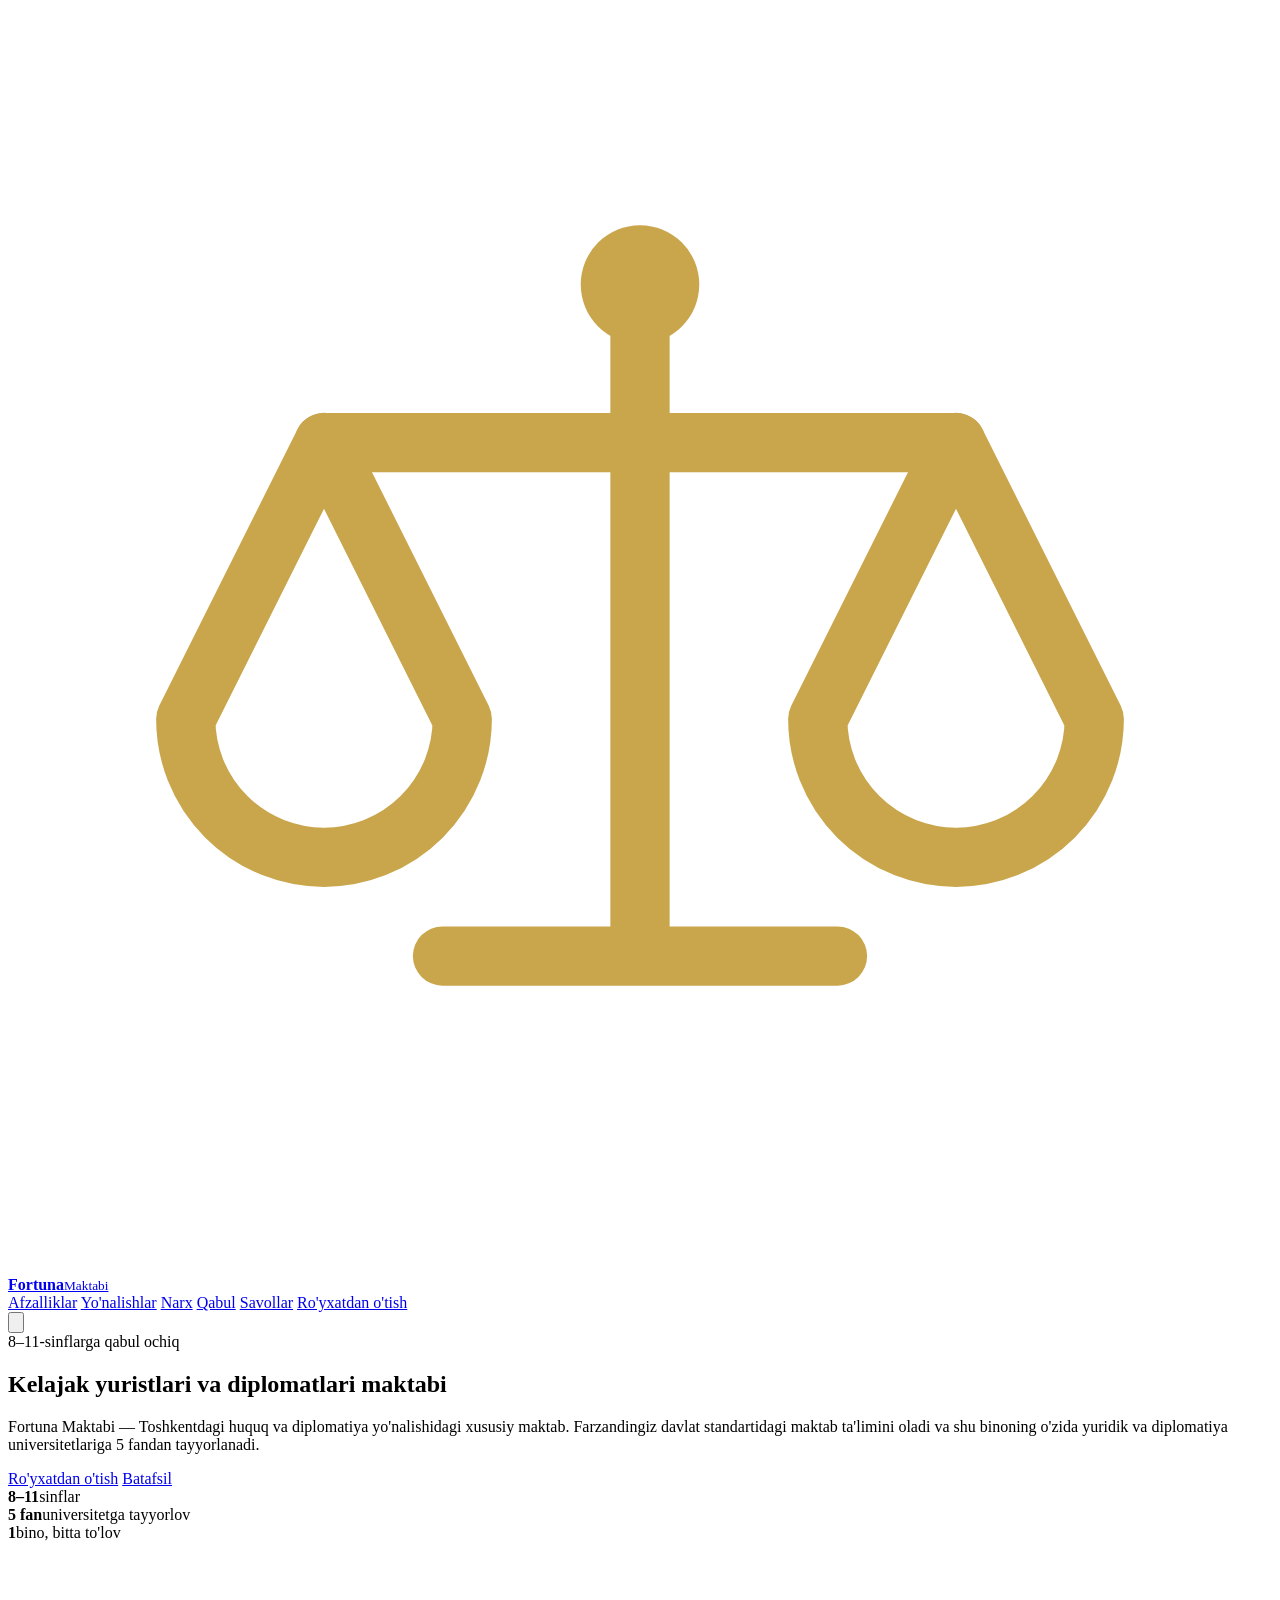
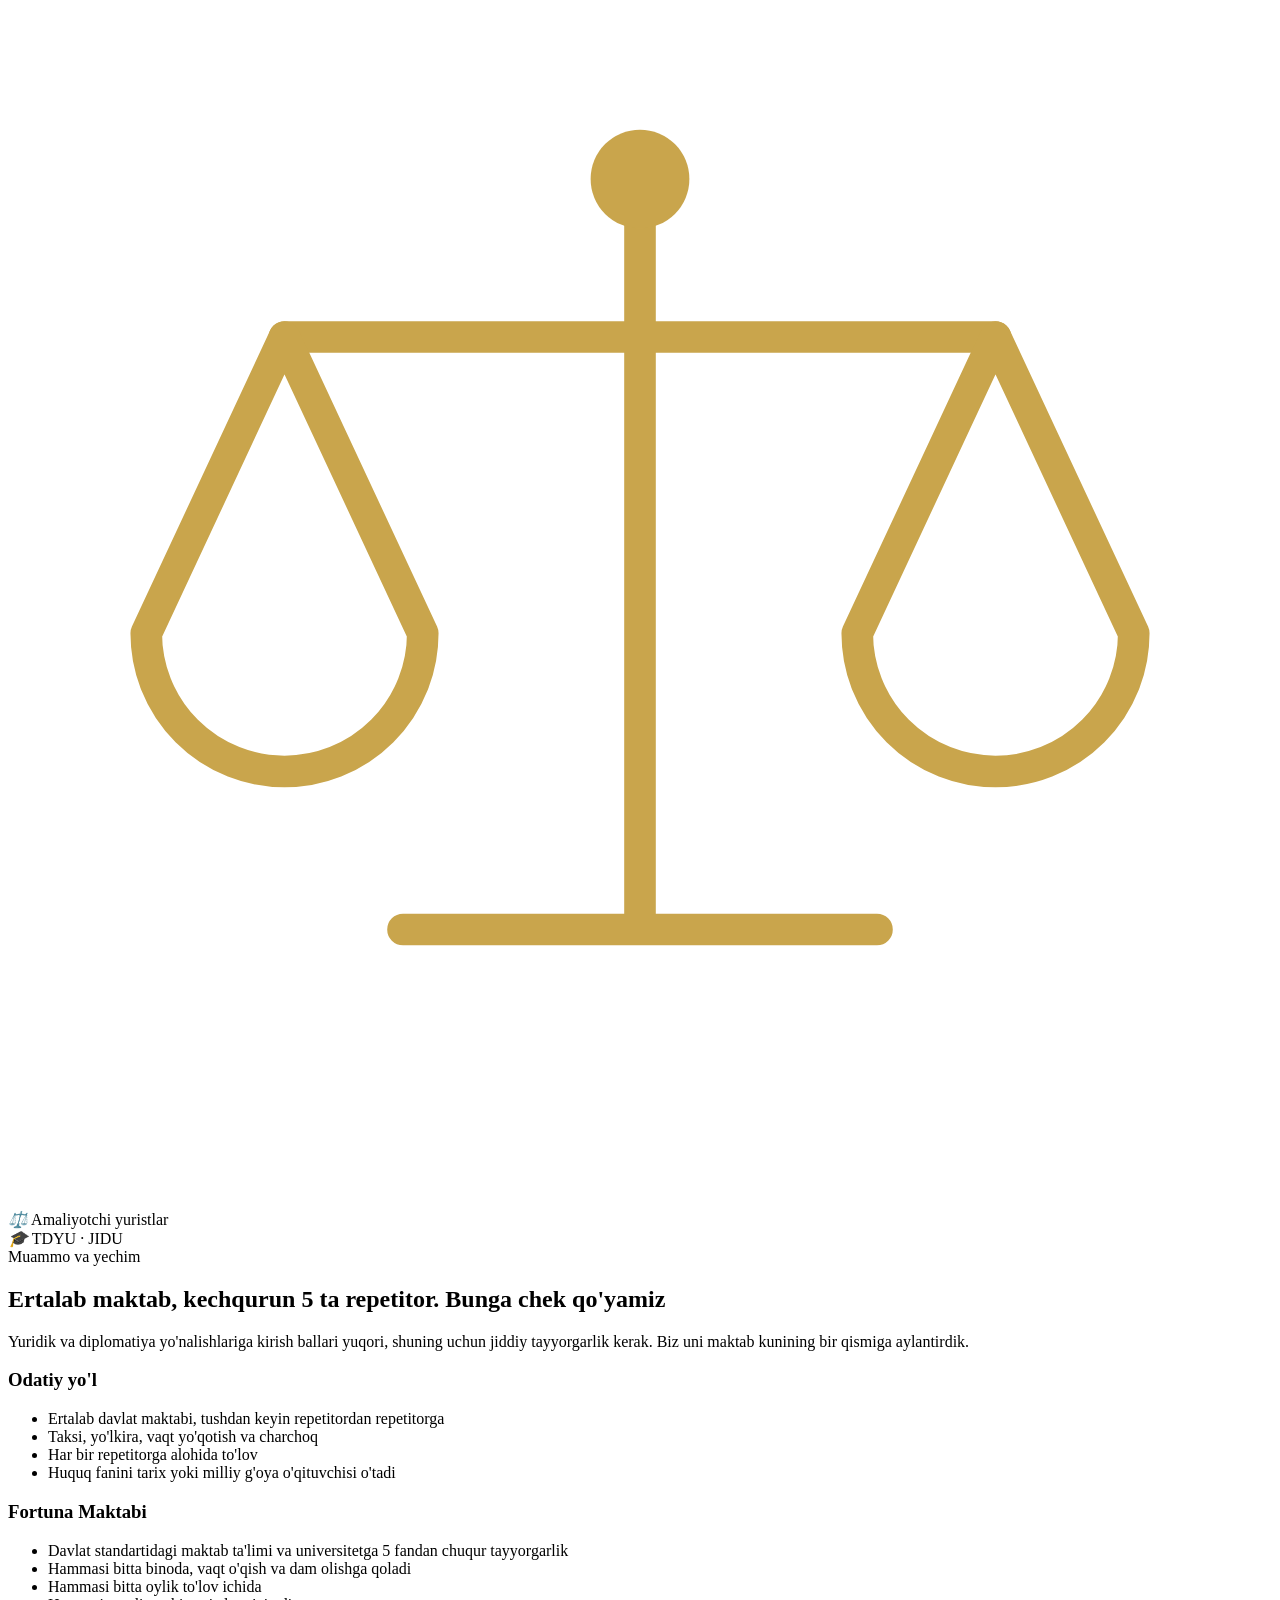
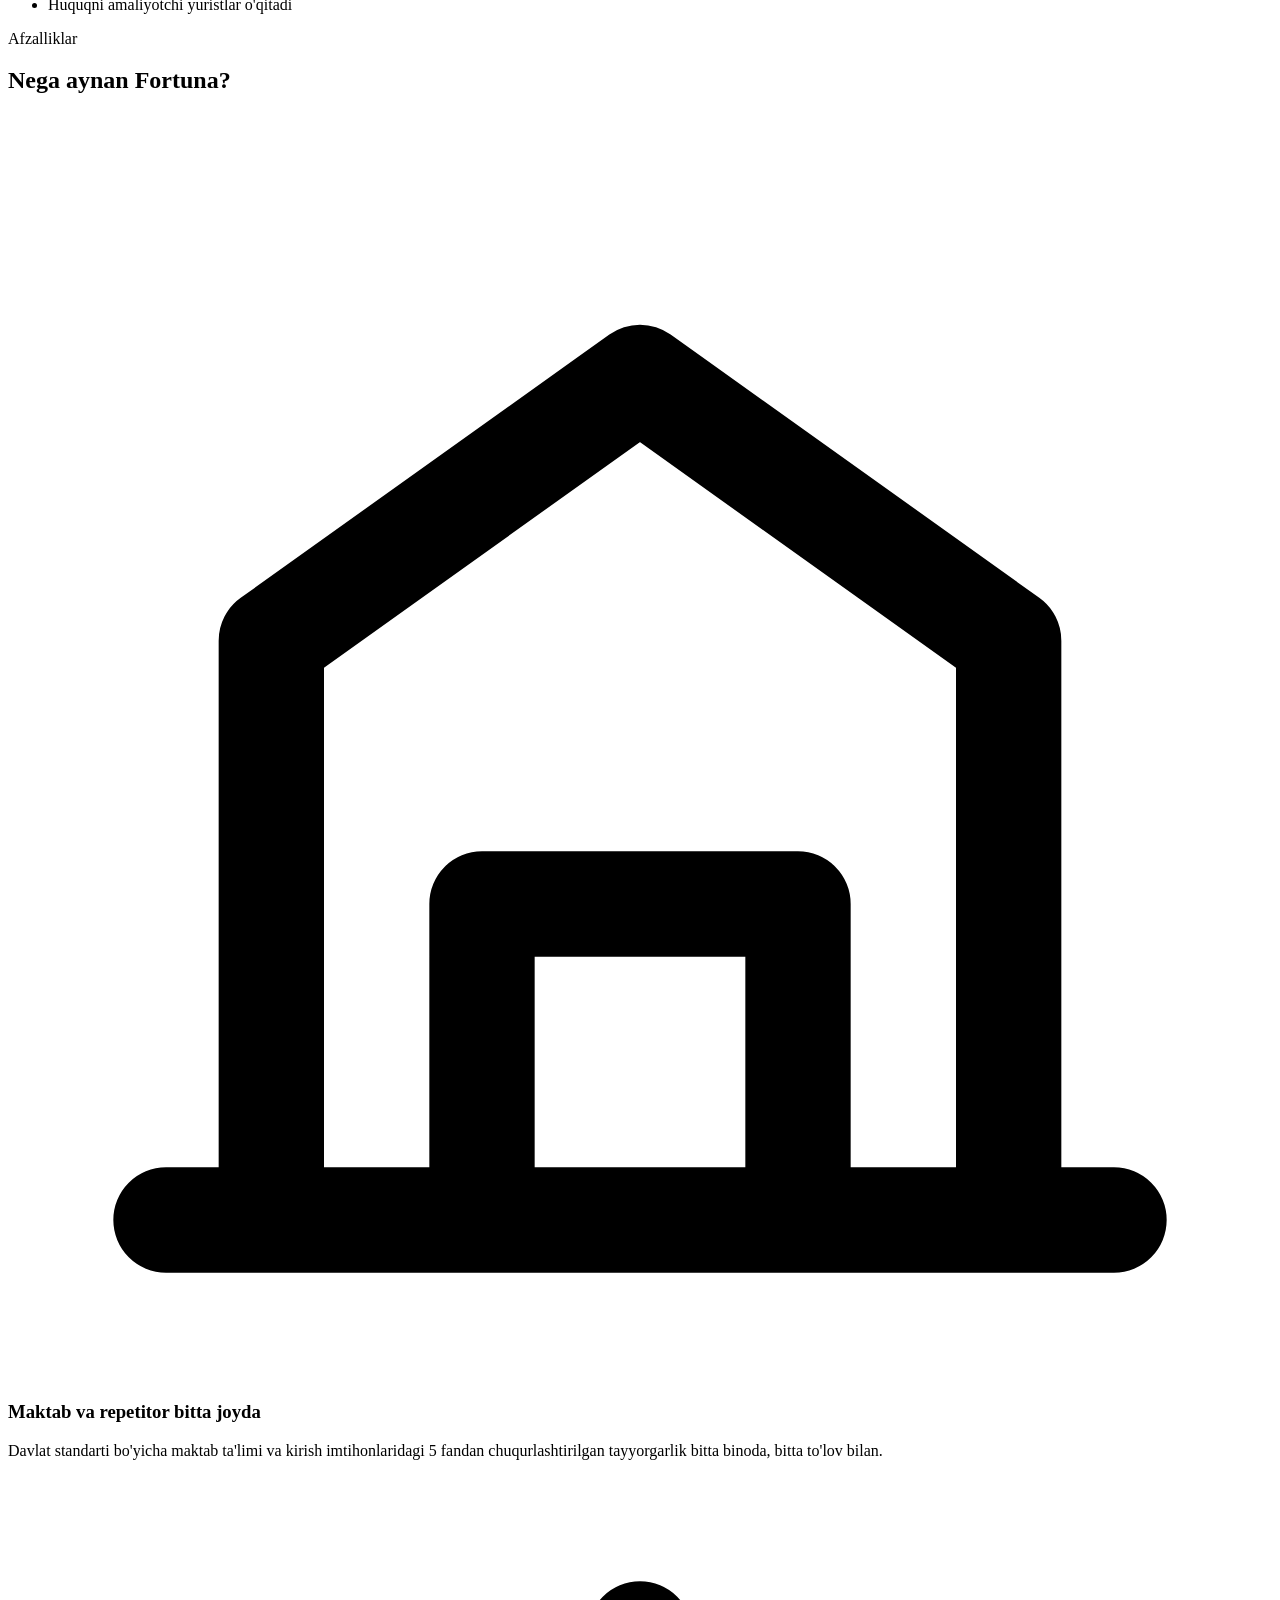
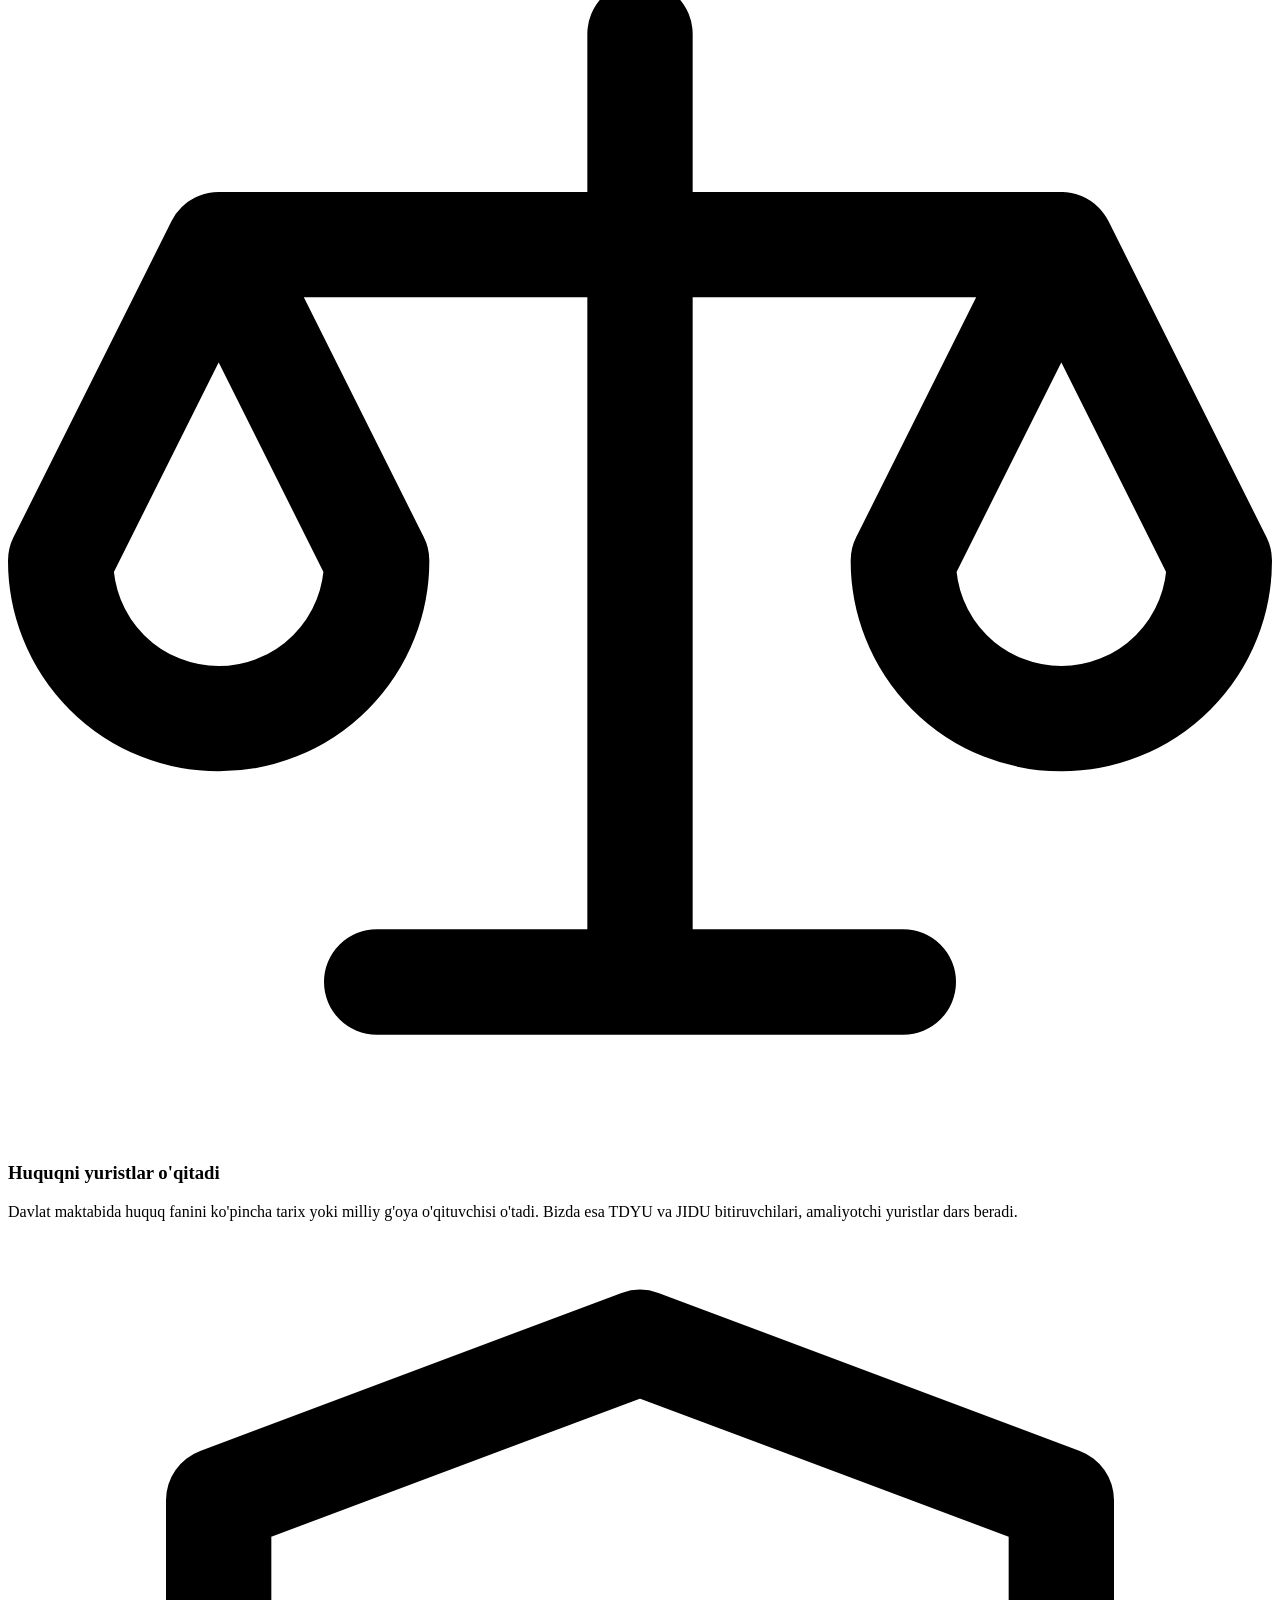
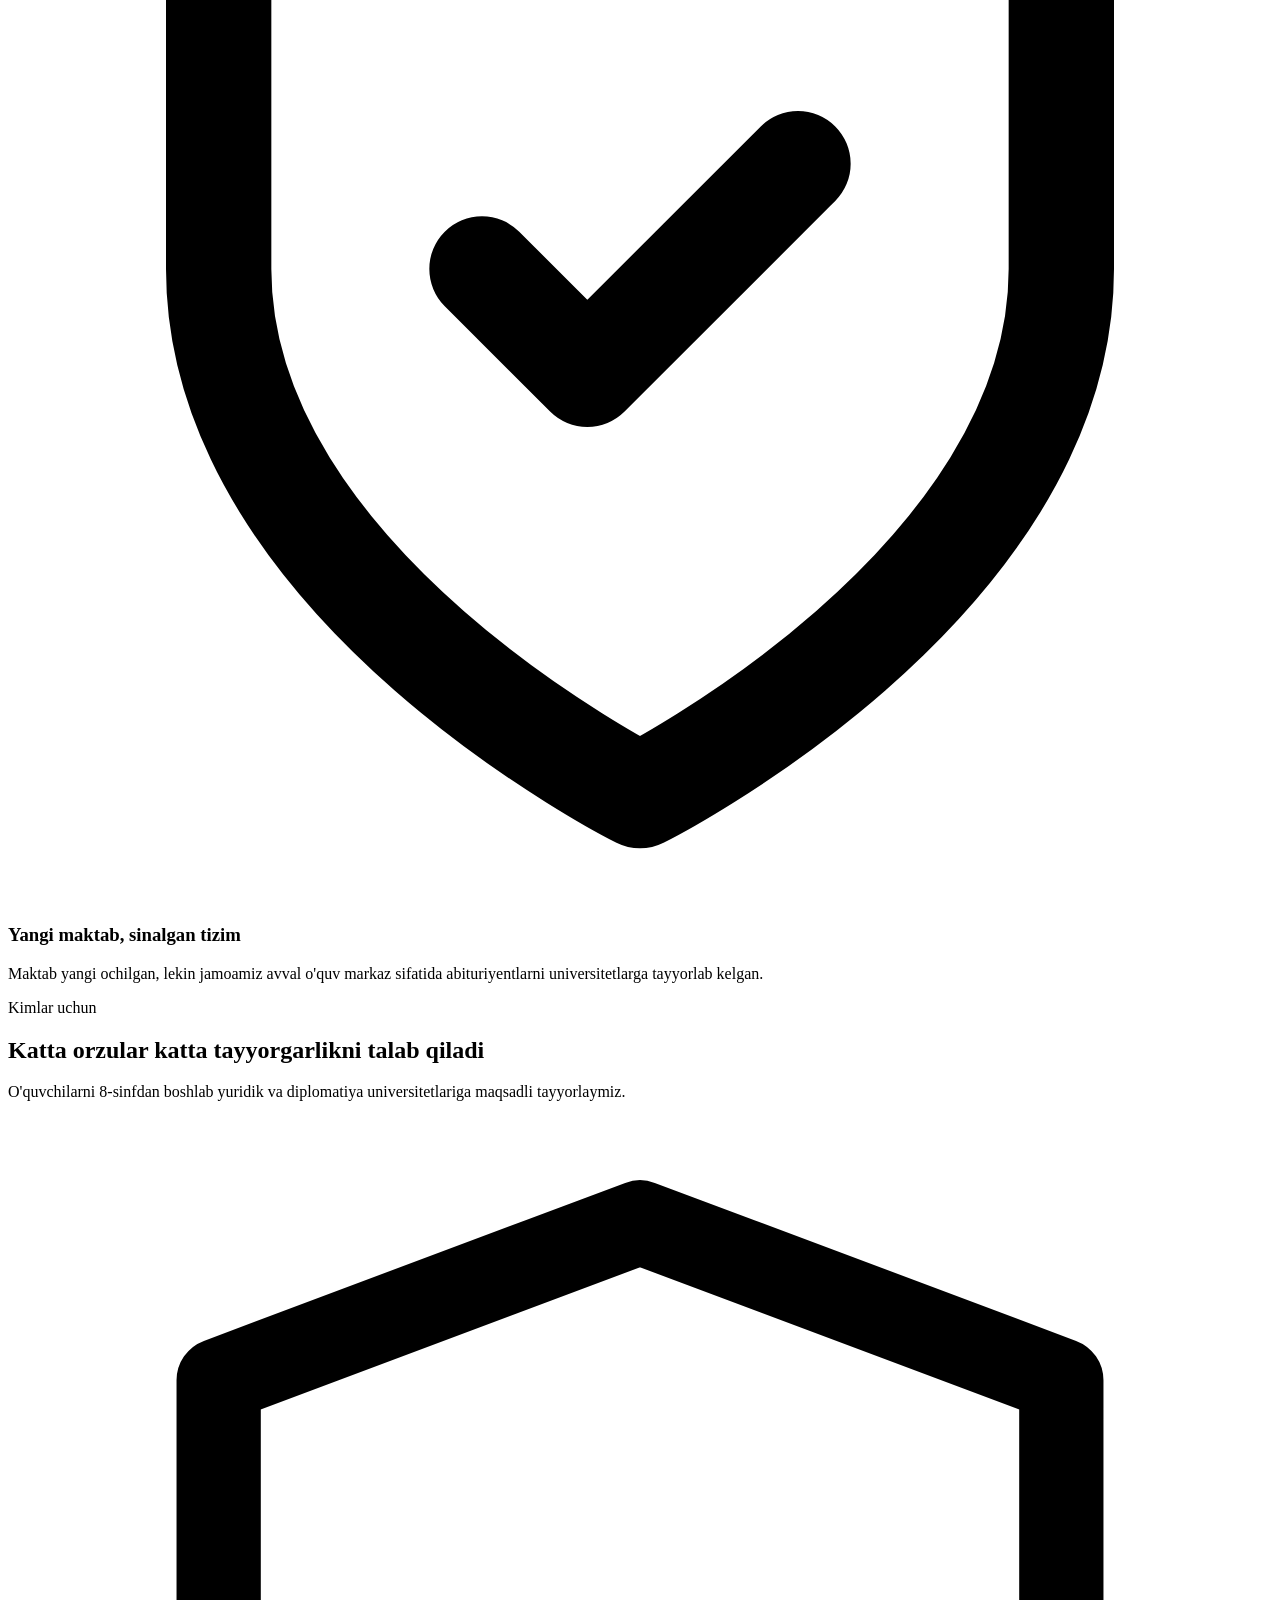
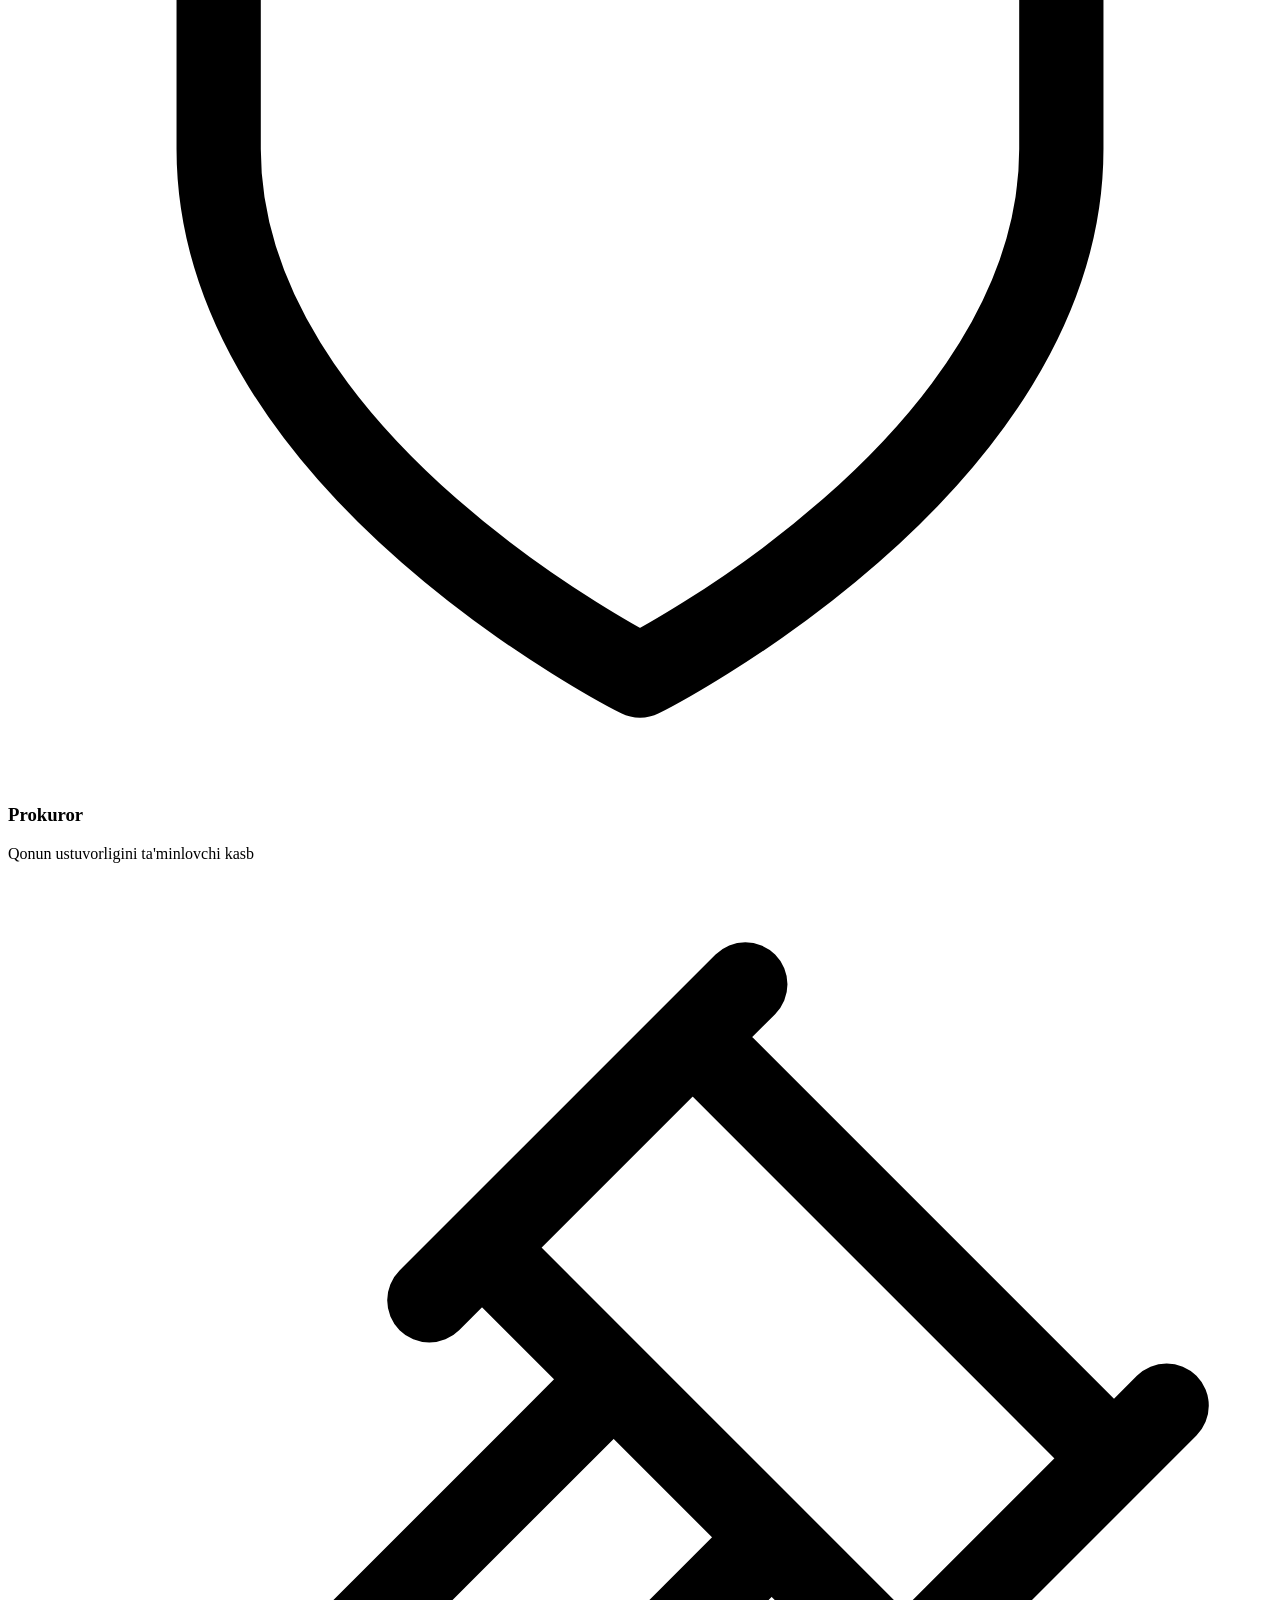
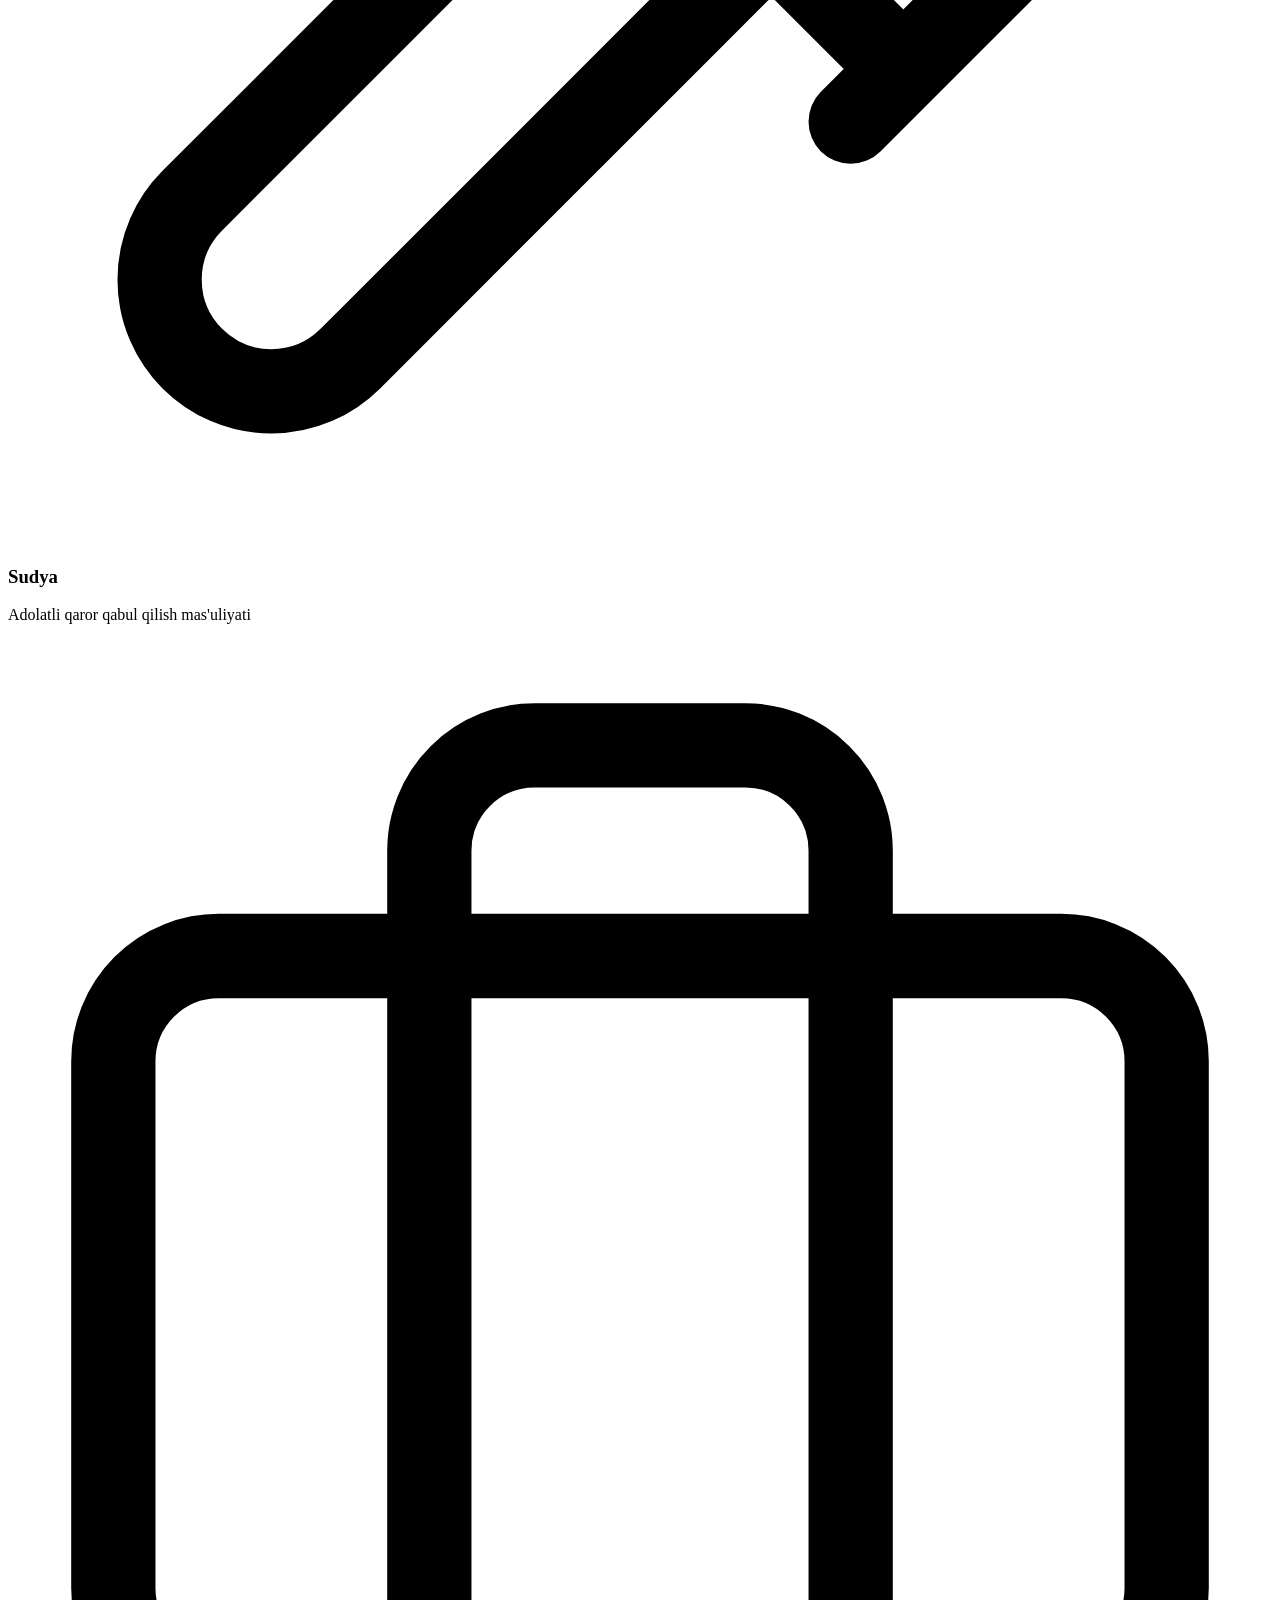
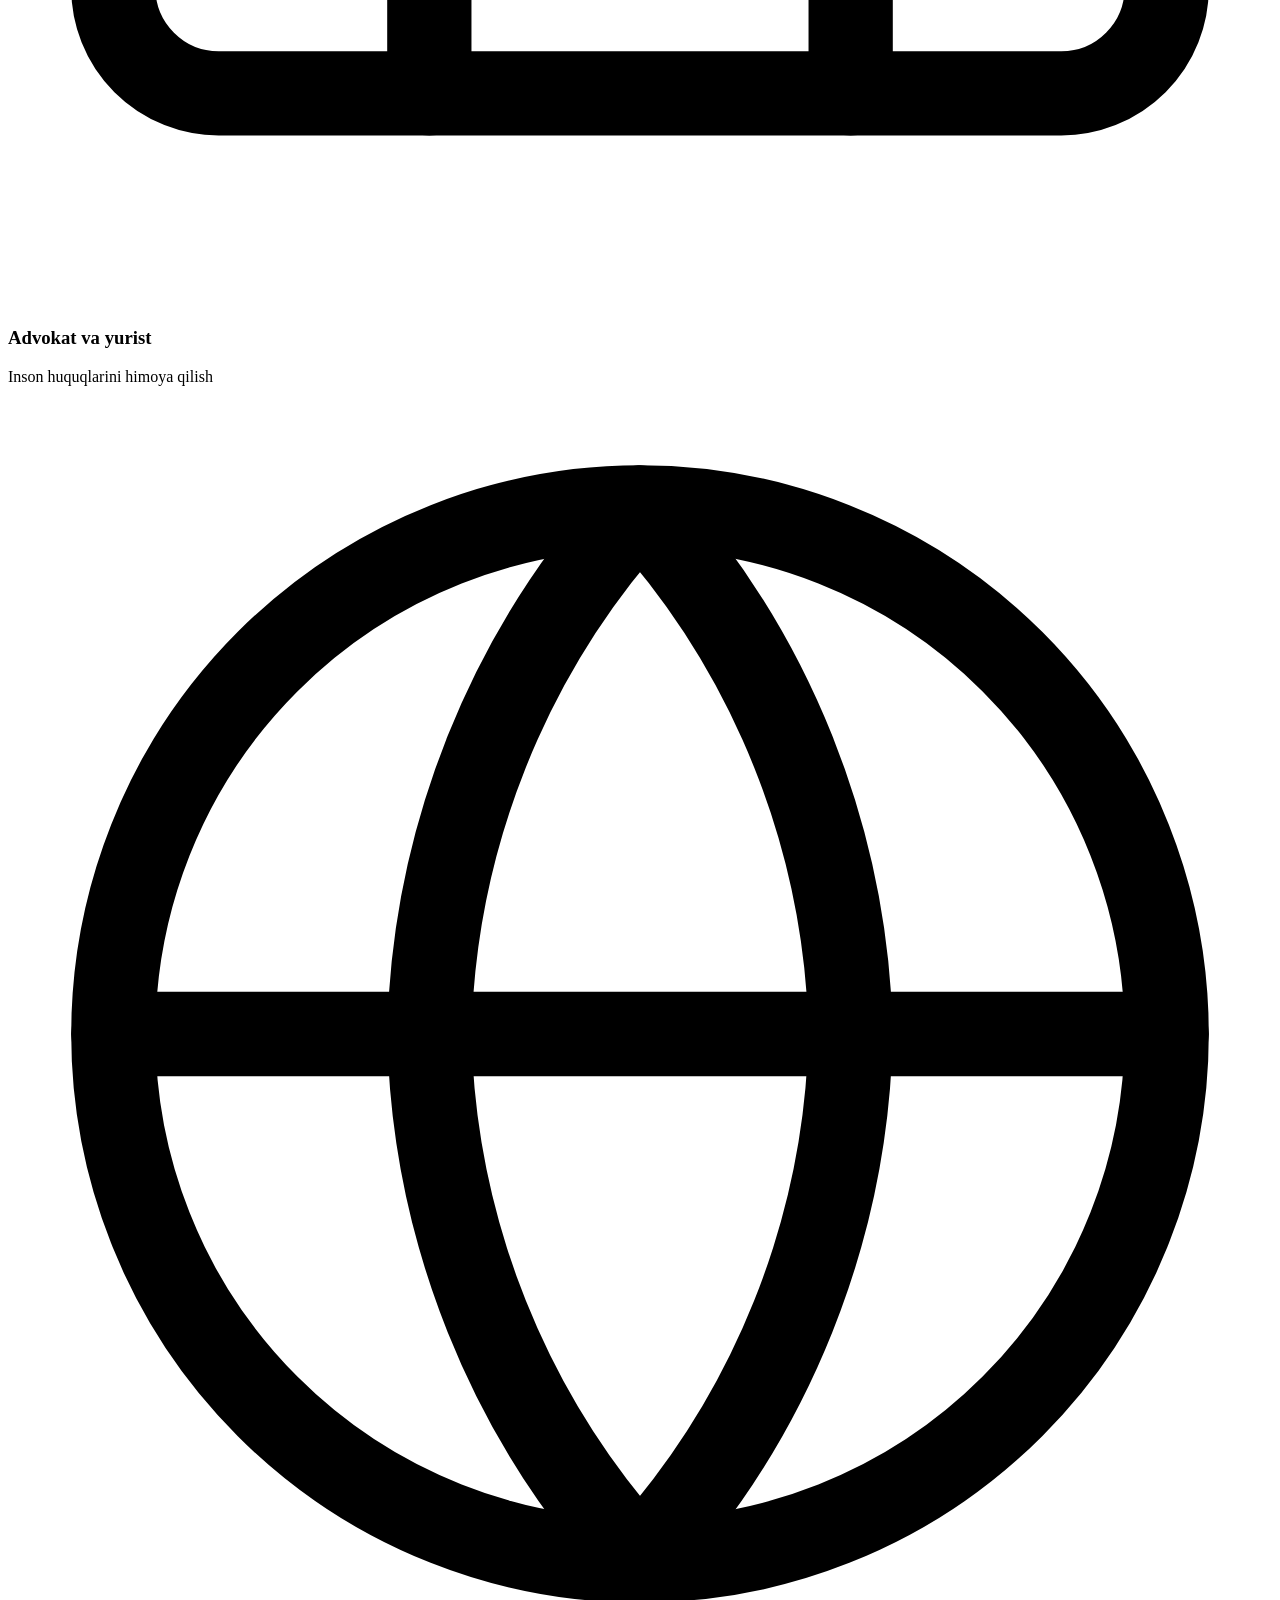
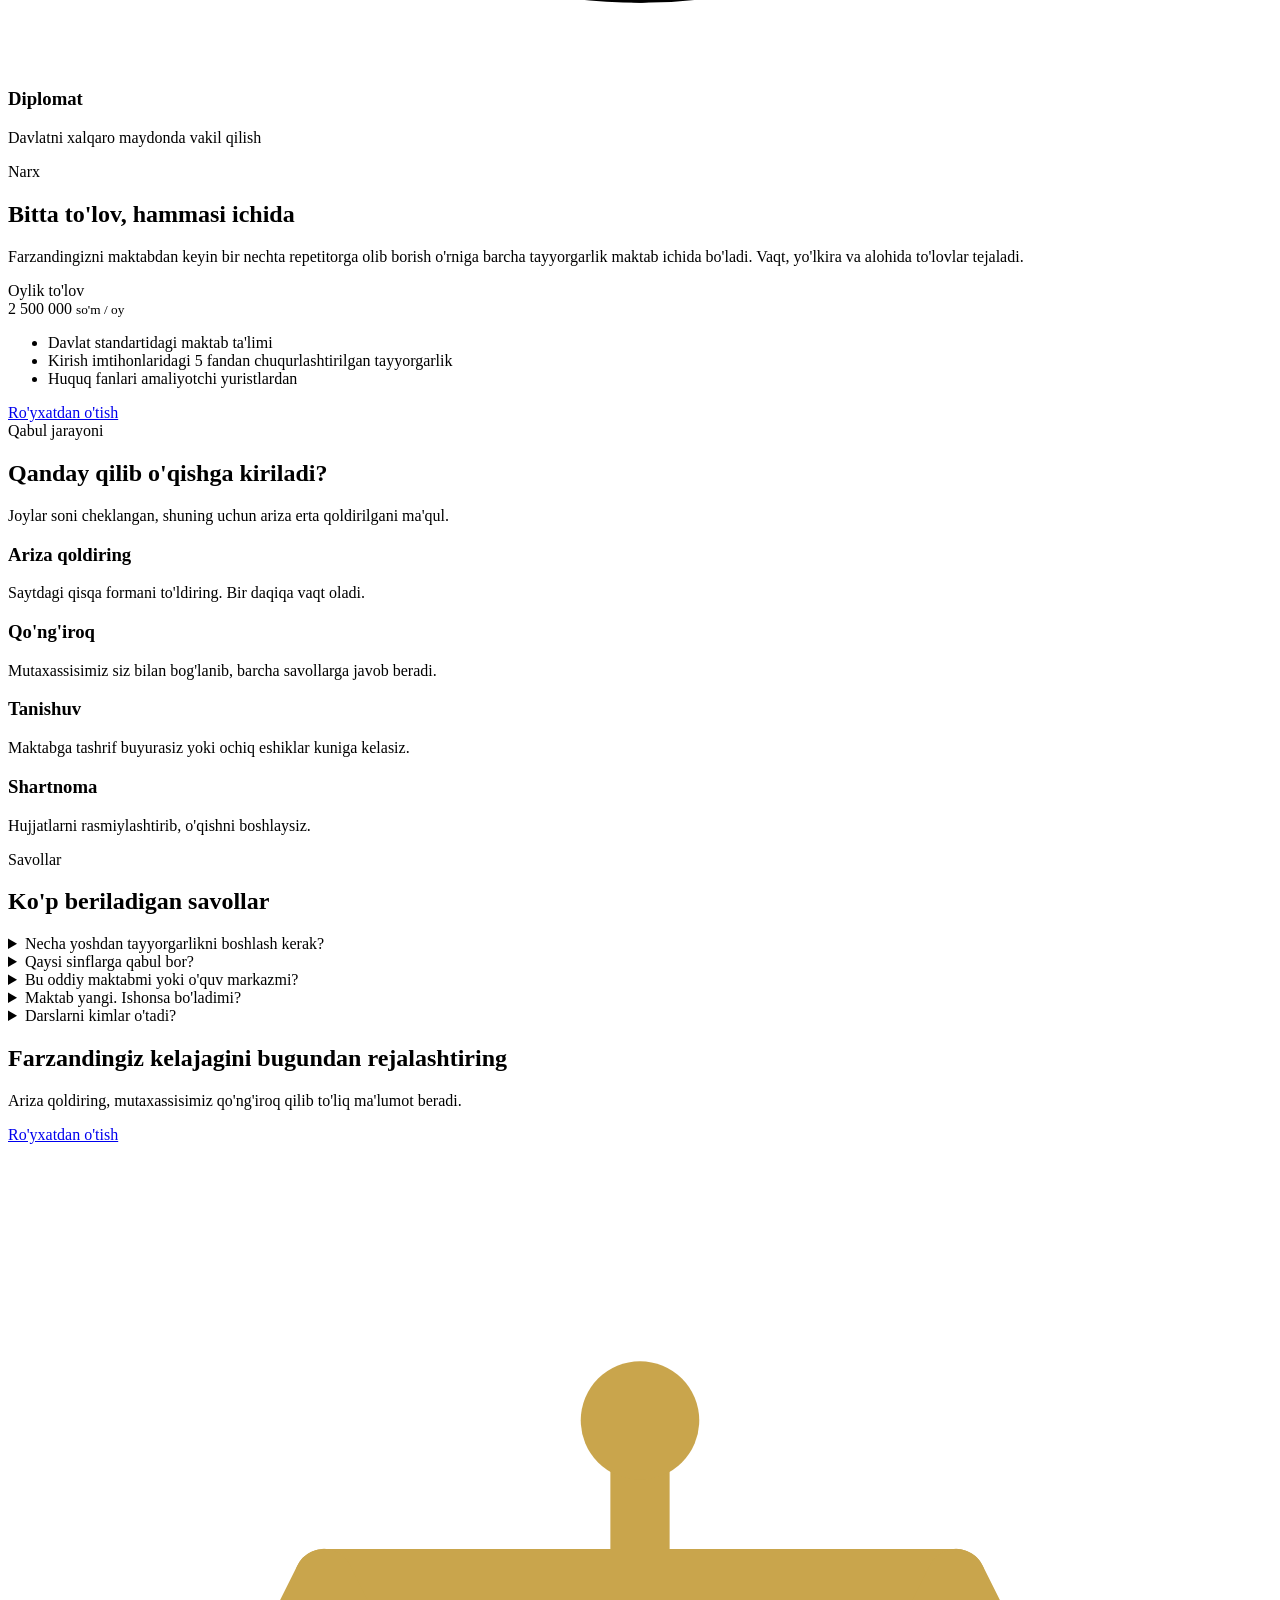
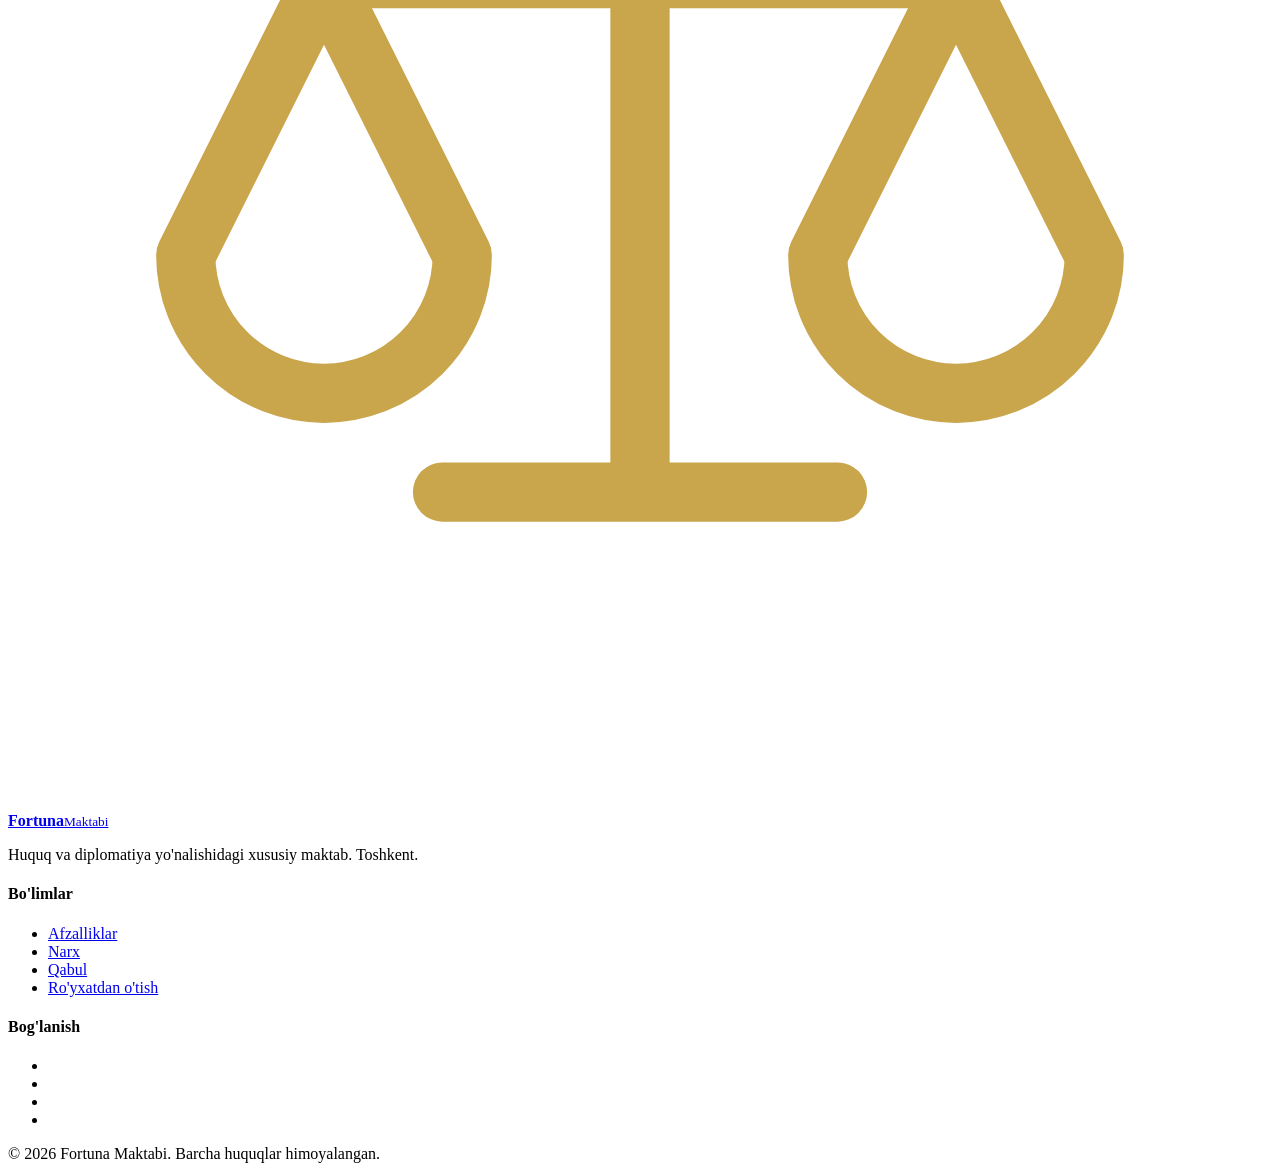
==== fortuna-maktabi/index.html @ e58377c3 "Add Fortuna Maktabi website with ad landing page - Home page: positioning, advantages, careers, pric" ====
<!doctype html>
<html lang="uz">
<head>
  <meta charset="utf-8">
  <meta name="viewport" content="width=device-width, initial-scale=1, viewport-fit=cover">
  <title>Fortuna Maktabi — kelajak yuristlari va diplomatlari maktabi | Toshkent</title>
  <meta name="description" content="Fortuna Maktabi — Toshkentdagi huquq va diplomatiya yo'nalishidagi xususiy maktab. 8–11-sinflar uchun davlat standartidagi ta'lim va yuridik hamda diplomatiya universitetlariga 5 fandan tayyorgarlik bitta binoda.">
  <meta name="theme-color" content="#0a1630">
  <meta property="og:type" content="website">
  <meta property="og:title" content="Fortuna Maktabi — kelajak yuristlari va diplomatlari maktabi">
  <meta property="og:description" content="Maktab ta'limi va universitetga 5 fandan tayyorgarlik bitta binoda, bitta to'lovda. 8–11-sinflarga qabul ochiq.">
  <link rel="icon" href="/assets/favicon.svg" type="image/svg+xml">
  <link rel="preconnect" href="https://fonts.googleapis.com">
  <link rel="preconnect" href="https://fonts.gstatic.com" crossorigin>
  <link href="https://fonts.googleapis.com/css2?family=Inter:wght@400;500;600;700&family=Playfair+Display:wght@600;700&display=swap" rel="stylesheet">
  <link rel="stylesheet" href="/assets/styles.css">
  <script src="/assets/config.js"></script>
  <script type="application/ld+json">
  {
    "@context": "https://schema.org",
    "@type": "School",
    "name": "Fortuna Maktabi",
    "alternateName": "Fortuna School",
    "description": "Huquq va diplomatiya yo'nalishidagi ixtisoslashgan xususiy maktab. 8–11-sinflar.",
    "address": { "@type": "PostalAddress", "addressLocality": "Toshkent", "addressCountry": "UZ" }
  }
  </script>
</head>
<body data-page="home">

  <header class="header">
    <div class="container header__inner">
      <a class="logo" href="/" aria-label="Fortuna Maktabi — bosh sahifa">
        <svg viewBox="0 0 64 64" aria-hidden="true"><g fill="none" stroke="#c9a54c" stroke-width="3" stroke-linecap="round" stroke-linejoin="round"><path d="M32 14v34M22 48h20M16 22h32"/><path d="M16 22l-7 14a7 7 0 0 0 14 0zM48 22l-7 14a7 7 0 0 0 14 0z"/></g><circle cx="32" cy="14" r="3" fill="#c9a54c"/></svg>
        <span><b>Fortuna</b><small>Maktabi</small></span>
      </a>
      <nav class="nav" id="nav" aria-label="Asosiy menyu">
        <a href="#afzalliklar">Afzalliklar</a>
        <a href="#yonalishlar">Yo'nalishlar</a>
        <a href="#narx">Narx</a>
        <a href="#qabul">Qabul</a>
        <a href="#savollar">Savollar</a>
        <a class="btn btn--gold" href="/royxat/">Ro'yxatdan o'tish</a>
      </nav>
      <button class="burger" type="button" aria-label="Menyu" aria-controls="nav" aria-expanded="false">
        <svg viewBox="0 0 24 24" fill="none" stroke="currentColor" stroke-width="2" stroke-linecap="round"><path d="M4 7h16M4 12h16M4 17h16"/></svg>
      </button>
    </div>
  </header>

  <main>
    <!-- Hero -->
    <section class="hero">
      <div class="container hero__grid">
        <div>
          <span class="badge">8–11-sinflarga qabul ochiq</span>
          <h1>Kelajak <span class="gold">yuristlari va diplomatlari</span> maktabi</h1>
          <p class="hero__lead">Fortuna Maktabi — Toshkentdagi huquq va diplomatiya yo'nalishidagi xususiy maktab. Farzandingiz davlat standartidagi maktab ta'limini oladi va shu binoning o'zida yuridik va diplomatiya universitetlariga 5 fandan tayyorlanadi.</p>
          <div class="hero__actions">
            <a class="btn btn--gold" href="/royxat/">Ro'yxatdan o'tish</a>
            <a class="btn btn--ghost" href="#afzalliklar">Batafsil</a>
          </div>
          <div class="facts">
            <div class="fact"><b>8–11</b><span>sinflar</span></div>
            <div class="fact"><b>5 fan</b><span>universitetga tayyorlov</span></div>
            <div class="fact"><b>1</b><span>bino, bitta to'lov</span></div>
          </div>
        </div>
        <div class="hero__visual" aria-hidden="true">
          <div class="emblem">
            <svg viewBox="0 0 64 64"><g fill="none" stroke="#c9a54c" stroke-width="1.6" stroke-linecap="round" stroke-linejoin="round"><path d="M32 12v38M20 50h24M14 20h36"/><path d="M14 20 7 35a7 7 0 0 0 14 0zM50 20l-7 15a7 7 0 0 0 14 0z"/></g><circle cx="32" cy="12" r="2.5" fill="#c9a54c"/></svg>
            <div class="emblem__tag emblem__tag--1"><i>⚖️</i> Amaliyotchi yuristlar</div>
            <div class="emblem__tag emblem__tag--2"><i>🎓</i> TDYU · JIDU</div>
          </div>
        </div>
      </div>
    </section>

    <!-- Muammo / yechim -->
    <section class="section">
      <div class="container">
        <div class="section-head reveal">
          <span class="eyebrow">Muammo va yechim</span>
          <h2>Ertalab maktab, kechqurun 5 ta repetitor. Bunga chek qo'yamiz</h2>
          <p>Yuridik va diplomatiya yo'nalishlariga kirish ballari yuqori, shuning uchun jiddiy tayyorgarlik kerak. Biz uni maktab kunining bir qismiga aylantirdik.</p>
        </div>
        <div class="compare">
          <div class="compare__col compare__col--bad reveal">
            <h3>Odatiy yo'l</h3>
            <ul class="list list--x">
              <li>Ertalab davlat maktabi, tushdan keyin repetitordan repetitorga</li>
              <li>Taksi, yo'lkira, vaqt yo'qotish va charchoq</li>
              <li>Har bir repetitorga alohida to'lov</li>
              <li>Huquq fanini tarix yoki milliy g'oya o'qituvchisi o'tadi</li>
            </ul>
          </div>
          <div class="compare__col compare__col--good reveal">
            <h3>Fortuna Maktabi</h3>
            <ul class="list list--check">
              <li>Davlat standartidagi maktab ta'limi va universitetga 5 fandan chuqur tayyorgarlik</li>
              <li>Hammasi bitta binoda, vaqt o'qish va dam olishga qoladi</li>
              <li>Hammasi bitta oylik to'lov ichida</li>
              <li>Huquqni amaliyotchi yuristlar o'qitadi</li>
            </ul>
          </div>
        </div>
      </div>
    </section>

    <!-- Afzalliklar -->
    <section class="section section--soft" id="afzalliklar">
      <div class="container">
        <div class="section-head reveal">
          <span class="eyebrow">Afzalliklar</span>
          <h2>Nega aynan Fortuna?</h2>
        </div>
        <div class="grid grid--3">
          <article class="card card--feature reveal">
            <div class="card__icon"><svg viewBox="0 0 24 24" fill="none" stroke="currentColor" stroke-width="2" stroke-linecap="round" stroke-linejoin="round"><path d="M3 21h18M5 21V10l7-5 7 5v11M9 21v-6h6v6"/></svg></div>
            <h3>Maktab va repetitor bitta joyda</h3>
            <p>Davlat standarti bo'yicha maktab ta'limi va kirish imtihonlaridagi 5 fandan chuqurlashtirilgan tayyorgarlik bitta binoda, bitta to'lov bilan.</p>
          </article>
          <article class="card card--feature reveal">
            <div class="card__icon"><svg viewBox="0 0 24 24" fill="none" stroke="currentColor" stroke-width="2" stroke-linecap="round" stroke-linejoin="round"><path d="M12 3v18M7 21h10M4 7h16M4 7l-3 6a3 3 0 0 0 6 0zM20 7l-3 6a3 3 0 0 0 6 0z"/></svg></div>
            <h3>Huquqni yuristlar o'qitadi</h3>
            <p>Davlat maktabida huquq fanini ko'pincha tarix yoki milliy g'oya o'qituvchisi o'tadi. Bizda esa TDYU va JIDU bitiruvchilari, amaliyotchi yuristlar dars beradi.</p>
          </article>
          <article class="card card--feature reveal">
            <div class="card__icon"><svg viewBox="0 0 24 24" fill="none" stroke="currentColor" stroke-width="2" stroke-linecap="round" stroke-linejoin="round"><path d="M12 22s8-4 8-10V5l-8-3-8 3v7c0 6 8 10 8 10Z"/><path d="m9 12 2 2 4-4"/></svg></div>
            <h3>Yangi maktab, sinalgan tizim</h3>
            <p>Maktab yangi ochilgan, lekin jamoamiz avval o'quv markaz sifatida abituriyentlarni universitetlarga tayyorlab kelgan.</p>
          </article>
        </div>
      </div>
    </section>

    <!-- Yo'nalishlar -->
    <section class="section" id="yonalishlar">
      <div class="container">
        <div class="section-head reveal">
          <span class="eyebrow">Kimlar uchun</span>
          <h2>Katta orzular katta tayyorgarlikni talab qiladi</h2>
          <p>O'quvchilarni 8-sinfdan boshlab yuridik va diplomatiya universitetlariga maqsadli tayyorlaymiz.</p>
        </div>
        <div class="grid grid--4">
          <article class="career reveal">
            <svg viewBox="0 0 24 24" fill="none" stroke="currentColor" stroke-width="1.6" stroke-linecap="round" stroke-linejoin="round"><path d="M12 22s8-4 8-10V5l-8-3-8 3v7c0 6 8 10 8 10Z"/></svg>
            <h3>Prokuror</h3>
            <p>Qonun ustuvorligini ta'minlovchi kasb</p>
          </article>
          <article class="career reveal">
            <svg viewBox="0 0 24 24" fill="none" stroke="currentColor" stroke-width="1.6" stroke-linecap="round" stroke-linejoin="round"><path d="m14 13-7.5 7.5a2.1 2.1 0 0 1-3-3L11 10"/><path d="m16 16 6-6M8 8l6-6M9 7l8 8M21 11l-8-8"/></svg>
            <h3>Sudya</h3>
            <p>Adolatli qaror qabul qilish mas'uliyati</p>
          </article>
          <article class="career reveal">
            <svg viewBox="0 0 24 24" fill="none" stroke="currentColor" stroke-width="1.6" stroke-linecap="round" stroke-linejoin="round"><path d="M16 20V4a2 2 0 0 0-2-2h-4a2 2 0 0 0-2 2v16"/><rect x="2" y="6" width="20" height="14" rx="2"/></svg>
            <h3>Advokat va yurist</h3>
            <p>Inson huquqlarini himoya qilish</p>
          </article>
          <article class="career reveal">
            <svg viewBox="0 0 24 24" fill="none" stroke="currentColor" stroke-width="1.6" stroke-linecap="round" stroke-linejoin="round"><circle cx="12" cy="12" r="10"/><path d="M2 12h20M12 2a15.3 15.3 0 0 1 4 10 15.3 15.3 0 0 1-4 10 15.3 15.3 0 0 1-4-10 15.3 15.3 0 0 1 4-10z"/></svg>
            <h3>Diplomat</h3>
            <p>Davlatni xalqaro maydonda vakil qilish</p>
          </article>
        </div>
      </div>
    </section>

    <!-- Narx -->
    <section class="section section--soft" id="narx">
      <div class="container price">
        <div class="reveal">
          <span class="eyebrow">Narx</span>
          <h2>Bitta to'lov, hammasi ichida</h2>
          <p style="color:var(--muted)">Farzandingizni maktabdan keyin bir nechta repetitorga olib borish o'rniga barcha tayyorgarlik maktab ichida bo'ladi. Vaqt, yo'lkira va alohida to'lovlar tejaladi.</p>
        </div>
        <div class="price__box reveal">
          <span class="eyebrow">Oylik to'lov</span>
          <div class="price__value"><span data-price>2 500 000</span> <small>so'm / oy</small></div>
          <ul class="list list--check">
            <li>Davlat standartidagi maktab ta'limi</li>
            <li>Kirish imtihonlaridagi 5 fandan chuqurlashtirilgan tayyorgarlik</li>
            <li>Huquq fanlari amaliyotchi yuristlardan</li>
          </ul>
          <a class="btn btn--gold btn--block" href="/royxat/">Ro'yxatdan o'tish</a>
        </div>
      </div>
    </section>

    <!-- Qabul jarayoni -->
    <section class="section section--dark" id="qabul">
      <div class="container">
        <div class="section-head reveal">
          <span class="eyebrow">Qabul jarayoni</span>
          <h2>Qanday qilib o'qishga kiriladi?</h2>
          <p>Joylar soni cheklangan, shuning uchun ariza erta qoldirilgani ma'qul.</p>
        </div>
        <div class="steps">
          <div class="step reveal"><h3>Ariza qoldiring</h3><p>Saytdagi qisqa formani to'ldiring. Bir daqiqa vaqt oladi.</p></div>
          <div class="step reveal"><h3>Qo'ng'iroq</h3><p>Mutaxassisimiz siz bilan bog'lanib, barcha savollarga javob beradi.</p></div>
          <div class="step reveal"><h3>Tanishuv</h3><p>Maktabga tashrif buyurasiz yoki ochiq eshiklar kuniga kelasiz.</p></div>
          <div class="step reveal"><h3>Shartnoma</h3><p>Hujjatlarni rasmiylashtirib, o'qishni boshlaysiz.</p></div>
        </div>
      </div>
    </section>

    <!-- FAQ -->
    <section class="section" id="savollar">
      <div class="container">
        <div class="section-head reveal">
          <span class="eyebrow">Savollar</span>
          <h2>Ko'p beriladigan savollar</h2>
        </div>
        <div class="faq reveal">
          <details>
            <summary>Necha yoshdan tayyorgarlikni boshlash kerak?</summary>
            <p>Yuridik yo'nalishlarga kirish ballari yuqori, shuning uchun tayyorgarlikni 14–15 yoshdan, ya'ni 8-sinfdan boshlash tavsiya etiladi. Shuning uchun qabulimiz 8-sinfdan boshlanadi.</p>
          </details>
          <details>
            <summary>Qaysi sinflarga qabul bor?</summary>
            <p>8, 9, 10 va 11-sinflarga.</p>
          </details>
          <details>
            <summary>Bu oddiy maktabmi yoki o'quv markazmi?</summary>
            <p>Bu xususiy maktab: o'quvchilar davlat standartidagi umumta'lim dasturini o'qiydi va qo'shimcha ravishda universitetga kirish imtihonlariga tayyorlanadi.</p>
          </details>
          <details>
            <summary>Maktab yangi. Ishonsa bo'ladimi?</summary>
            <p>Maktab yangi ochilgan, lekin jamoamiz avval o'quv markaz sifatida ishlagan va abituriyentlarni tayyorlash bo'yicha tajribaga ega. Ochiq eshiklar kunida jamoa bilan shaxsan tanishishingiz mumkin.</p>
          </details>
          <details>
            <summary>Darslarni kimlar o'tadi?</summary>
            <p>Huquq fanlarini TDYU va JIDU bitiruvchilari, amaliyotchi yuristlar o'qitadi.</p>
          </details>
        </div>
      </div>
    </section>

    <!-- CTA -->
    <section class="section" style="padding-top:0">
      <div class="container">
        <div class="cta-band reveal">
          <div>
            <h2>Farzandingiz kelajagini bugundan rejalashtiring</h2>
            <p>Ariza qoldiring, mutaxassisimiz qo'ng'iroq qilib to'liq ma'lumot beradi.</p>
          </div>
          <a class="btn btn--gold" href="/royxat/">Ro'yxatdan o'tish</a>
        </div>
      </div>
    </section>
  </main>

  <footer class="footer">
    <div class="container">
      <div class="footer__grid">
        <div>
          <a class="logo" href="/" style="margin-bottom:16px">
            <svg viewBox="0 0 64 64" aria-hidden="true"><g fill="none" stroke="#c9a54c" stroke-width="3" stroke-linecap="round" stroke-linejoin="round"><path d="M32 14v34M22 48h20M16 22h32"/><path d="M16 22l-7 14a7 7 0 0 0 14 0zM48 22l-7 14a7 7 0 0 0 14 0z"/></g><circle cx="32" cy="14" r="3" fill="#c9a54c"/></svg>
            <span><b>Fortuna</b><small>Maktabi</small></span>
          </a>
          <p>Huquq va diplomatiya yo'nalishidagi xususiy maktab. Toshkent.</p>
        </div>
        <div>
          <h4>Bo'limlar</h4>
          <ul>
            <li><a href="#afzalliklar">Afzalliklar</a></li>
            <li><a href="#narx">Narx</a></li>
            <li><a href="#qabul">Qabul</a></li>
            <li><a href="/royxat/">Ro'yxatdan o'tish</a></li>
          </ul>
        </div>
        <div data-contact-group>
          <h4>Bog'lanish</h4>
          <ul>
            <li data-contact-wrap><a data-contact="phone" href="#"></a></li>
            <li data-contact-wrap><a data-contact="telegram" href="#"></a></li>
            <li data-contact-wrap><a data-contact="instagram" href="#"></a></li>
            <li data-contact-wrap><a data-contact="address" href="#"></a></li>
          </ul>
        </div>
      </div>
      <div class="footer__bottom">© <span data-year>2026</span> Fortuna Maktabi. Barcha huquqlar himoyalangan.</div>
    </div>
  </footer>

  <script src="/assets/main.js"></script>
</body>
</html>
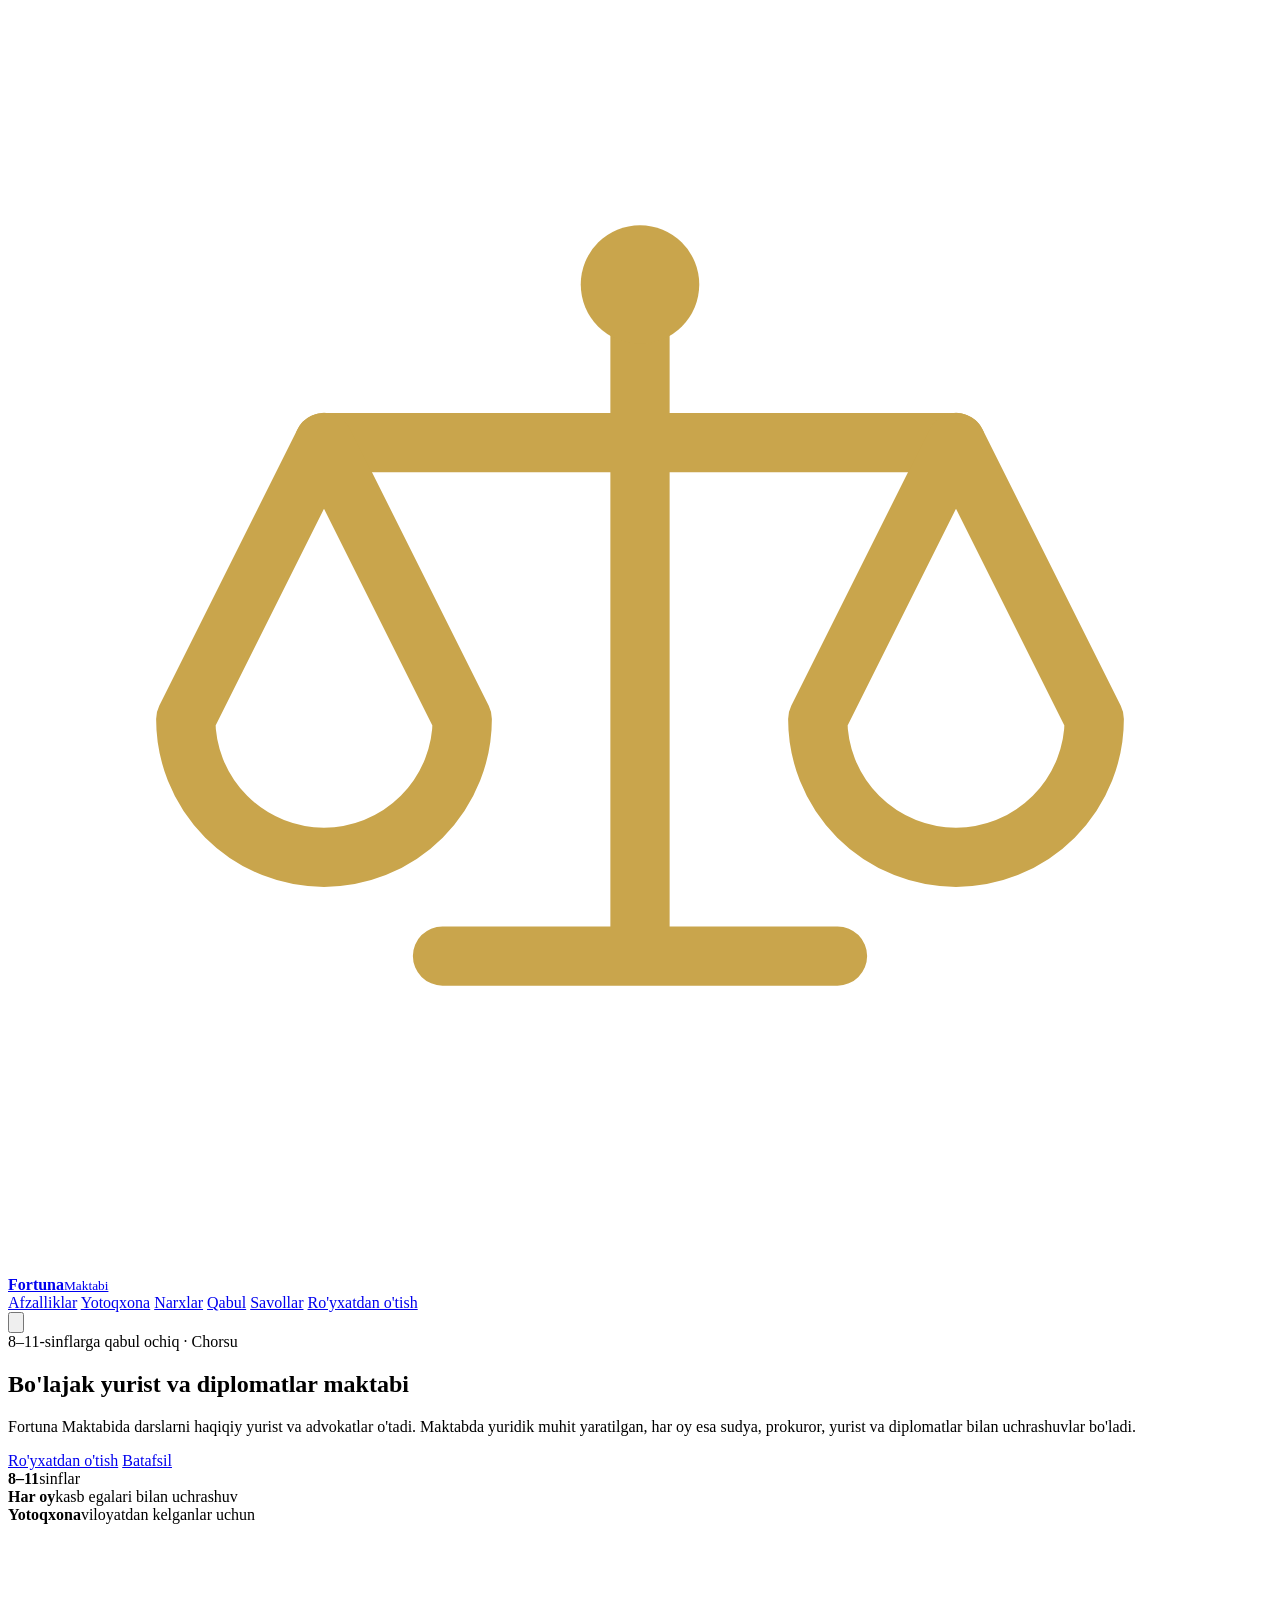
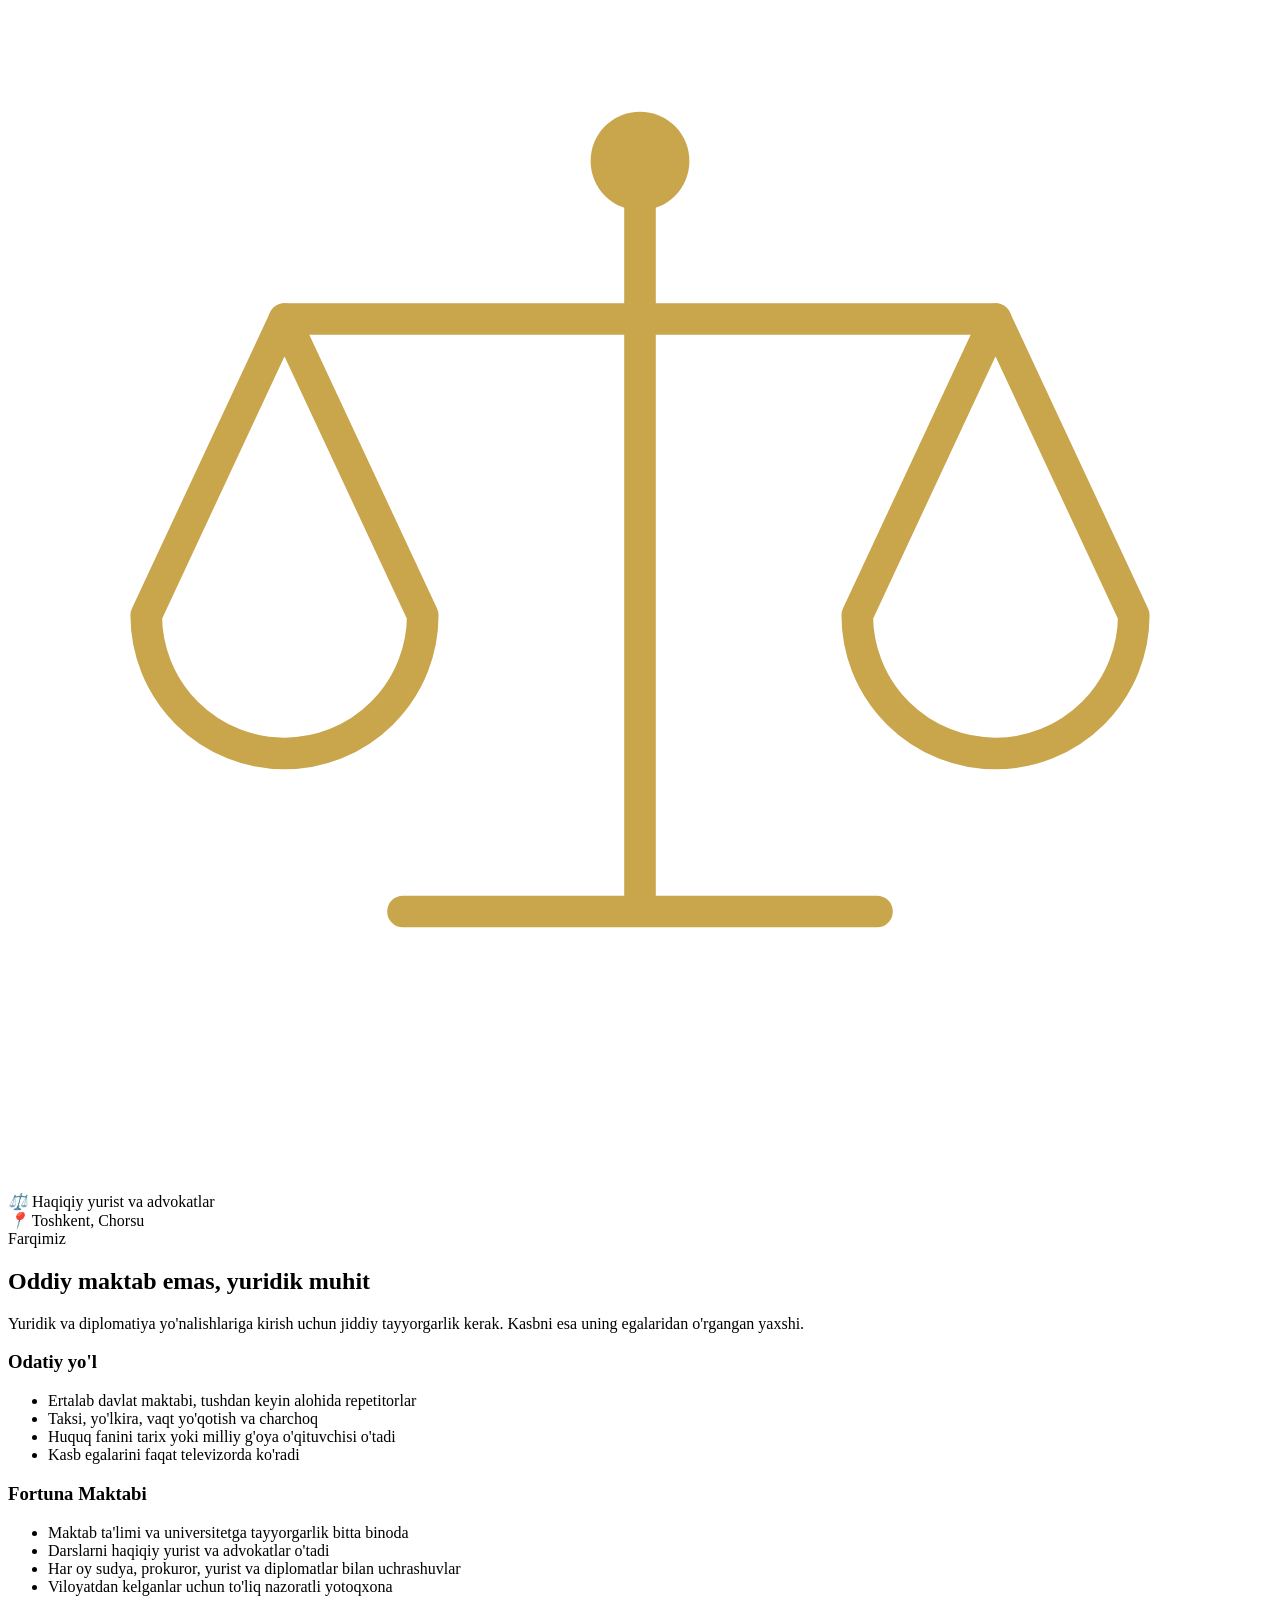
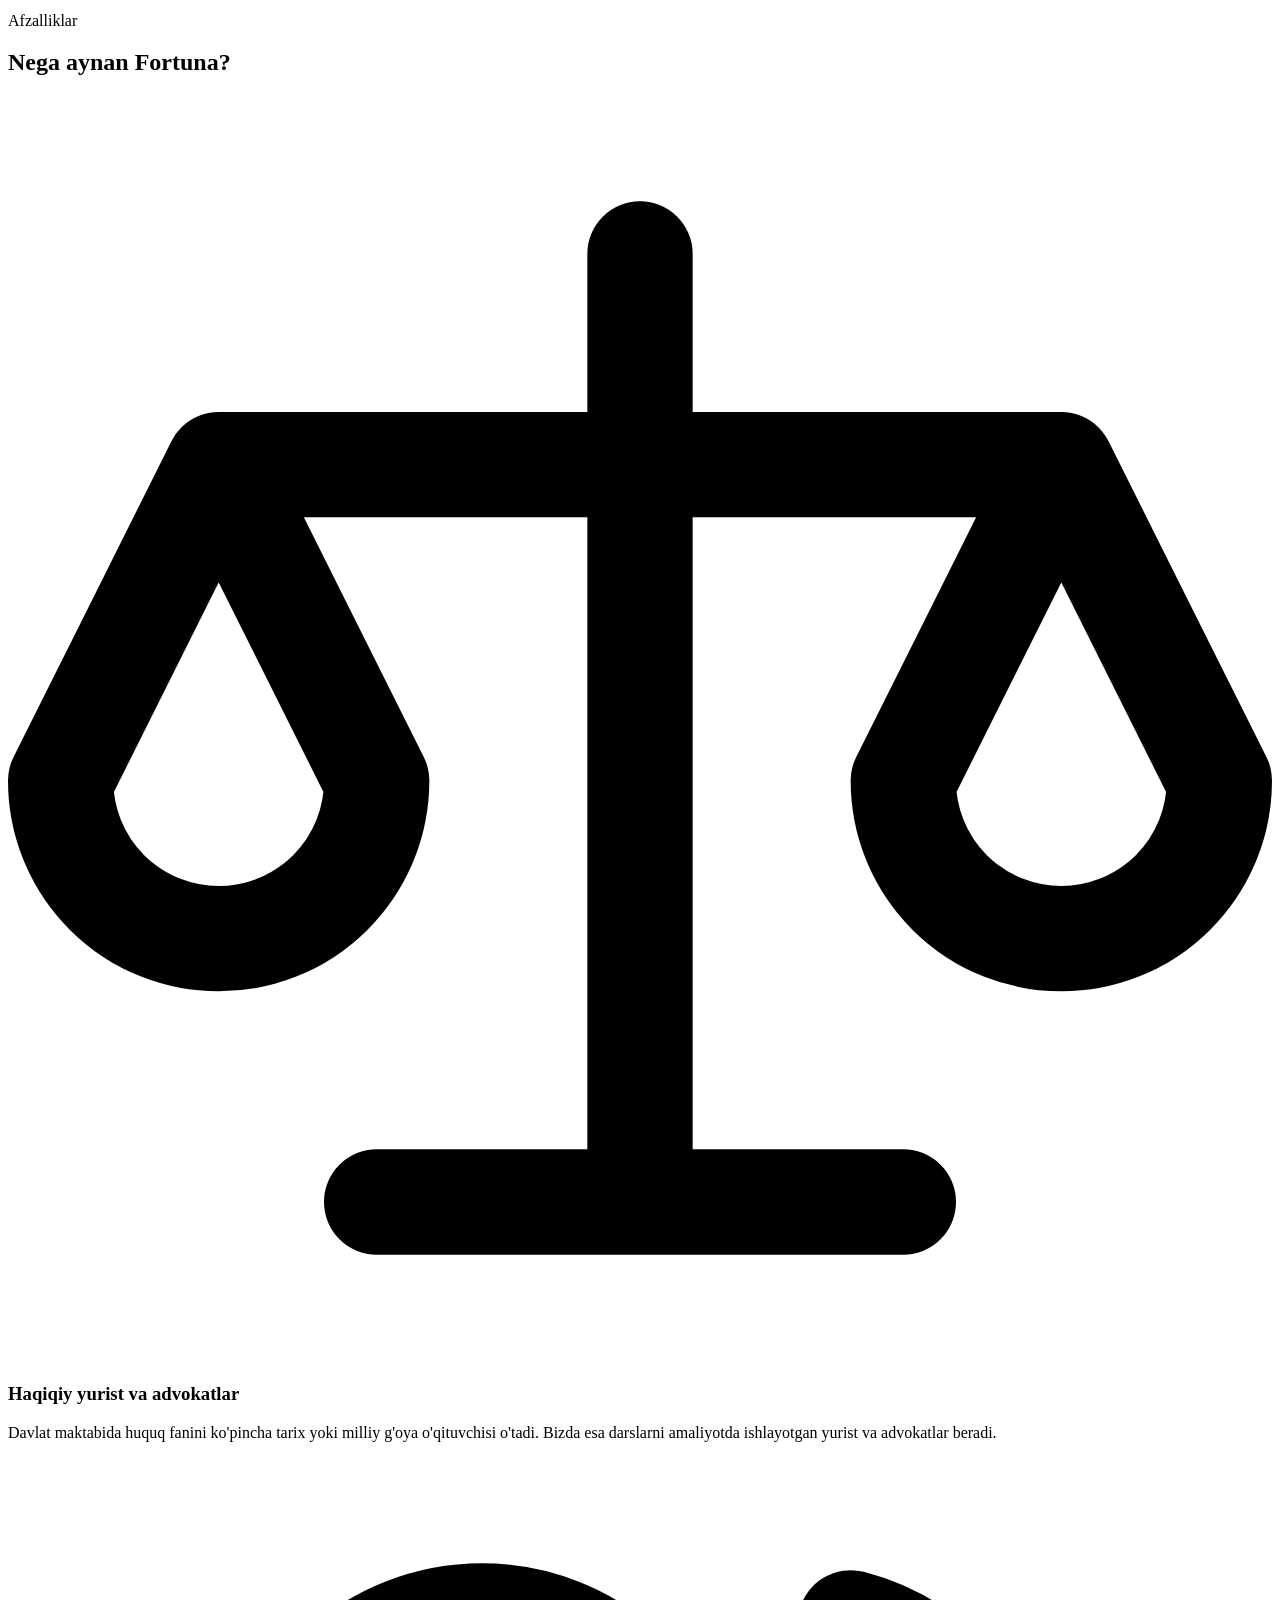
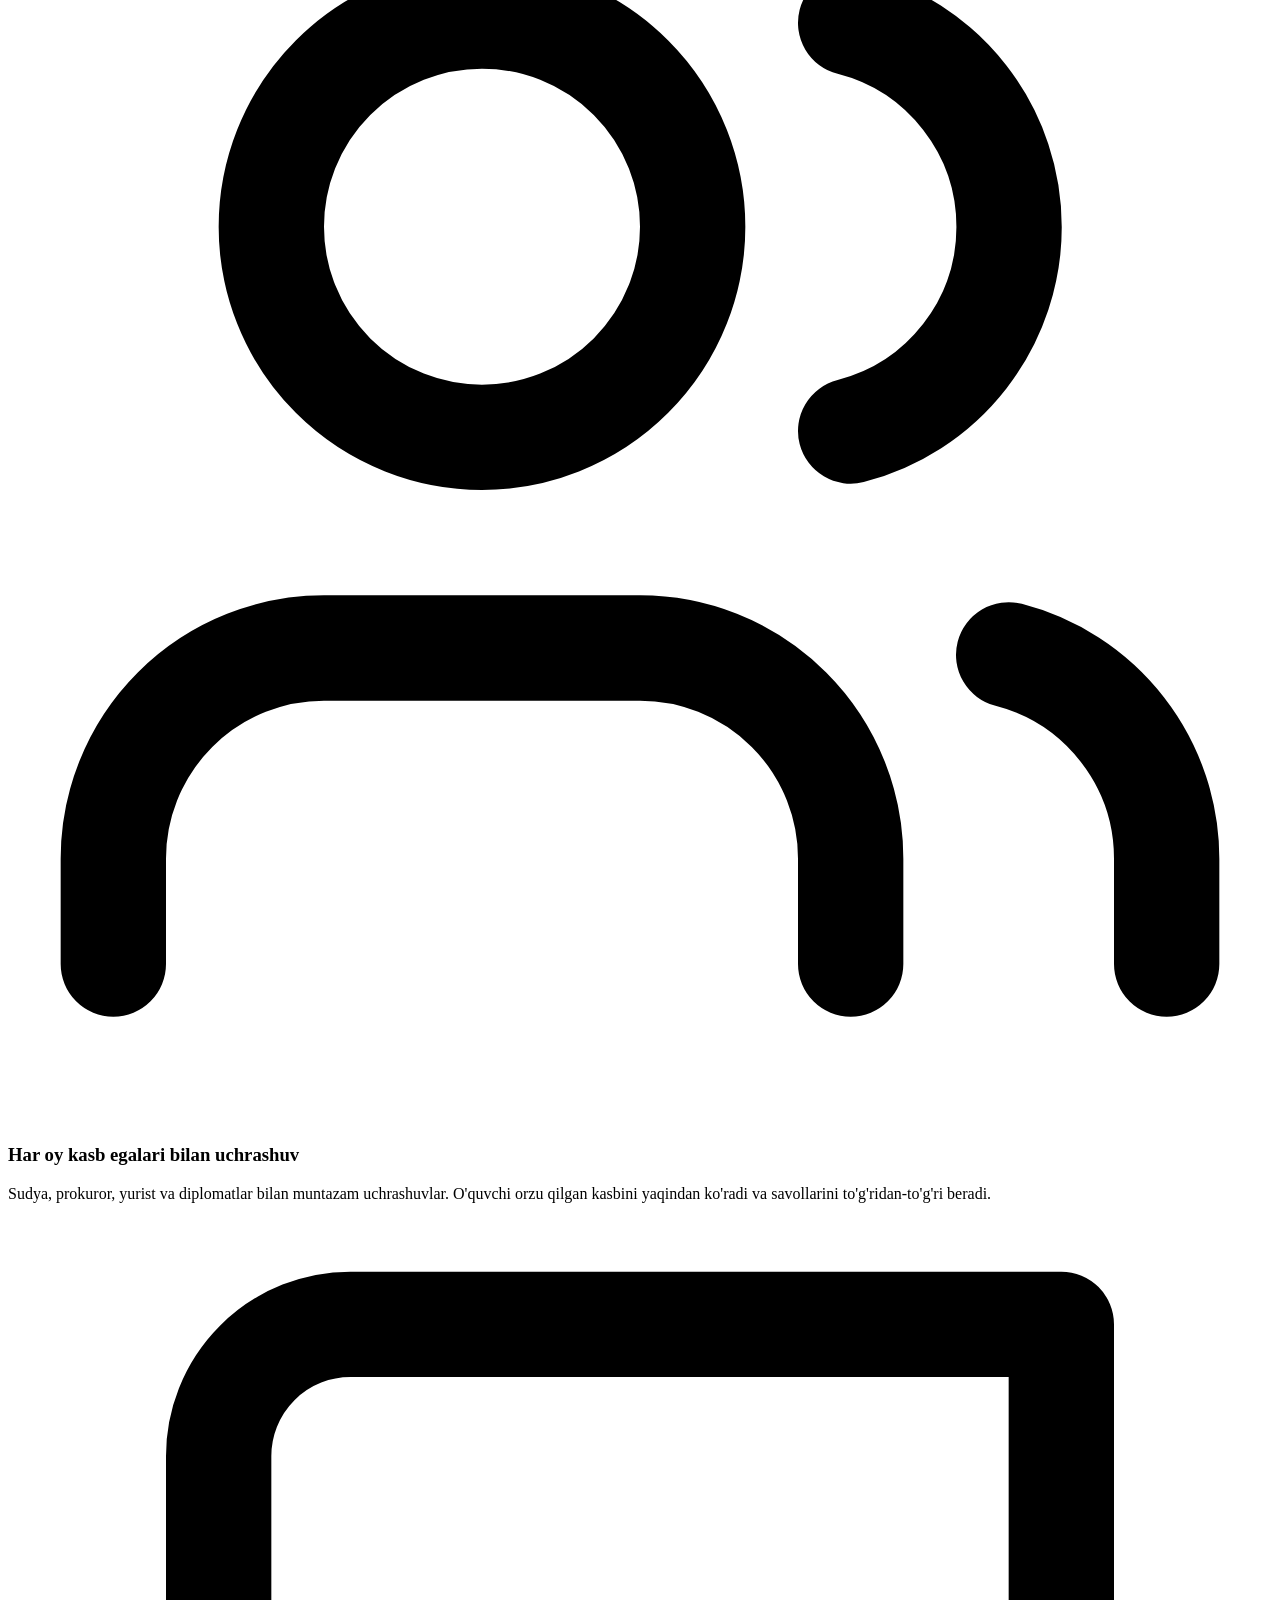
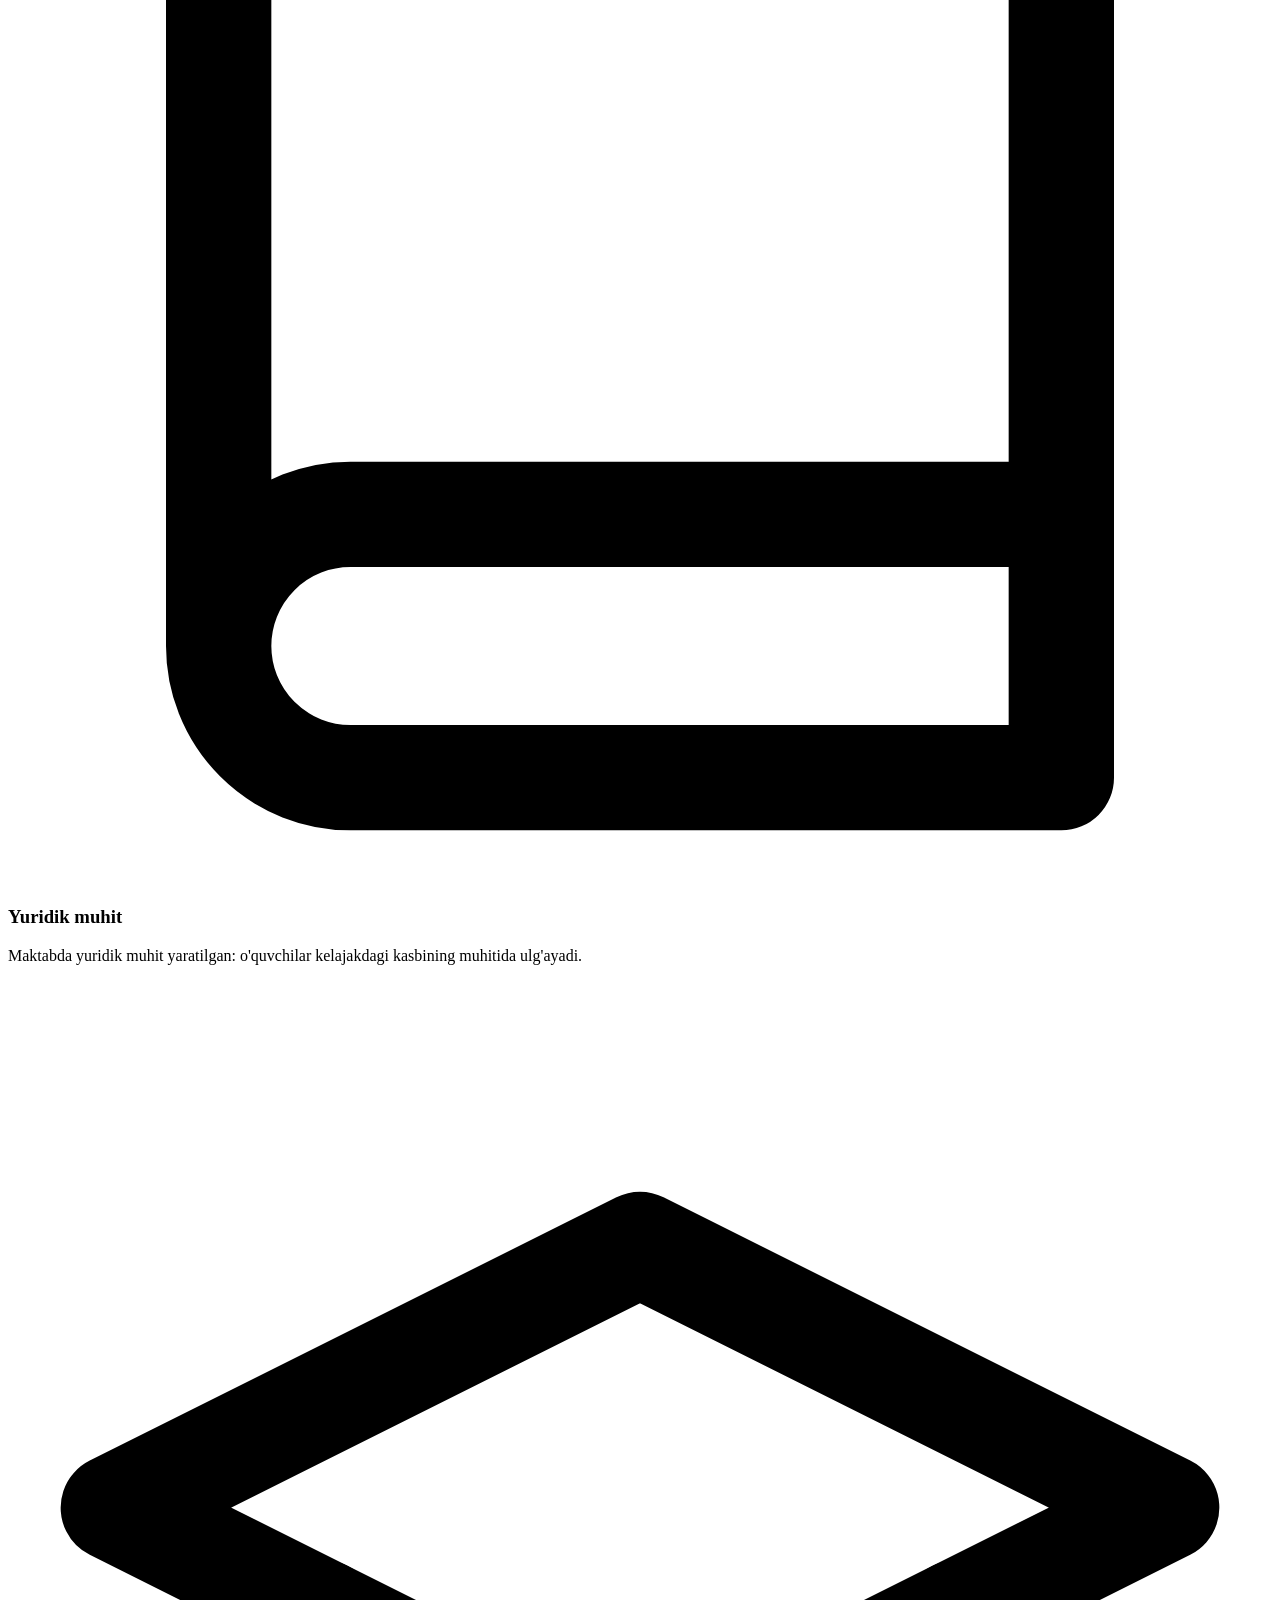
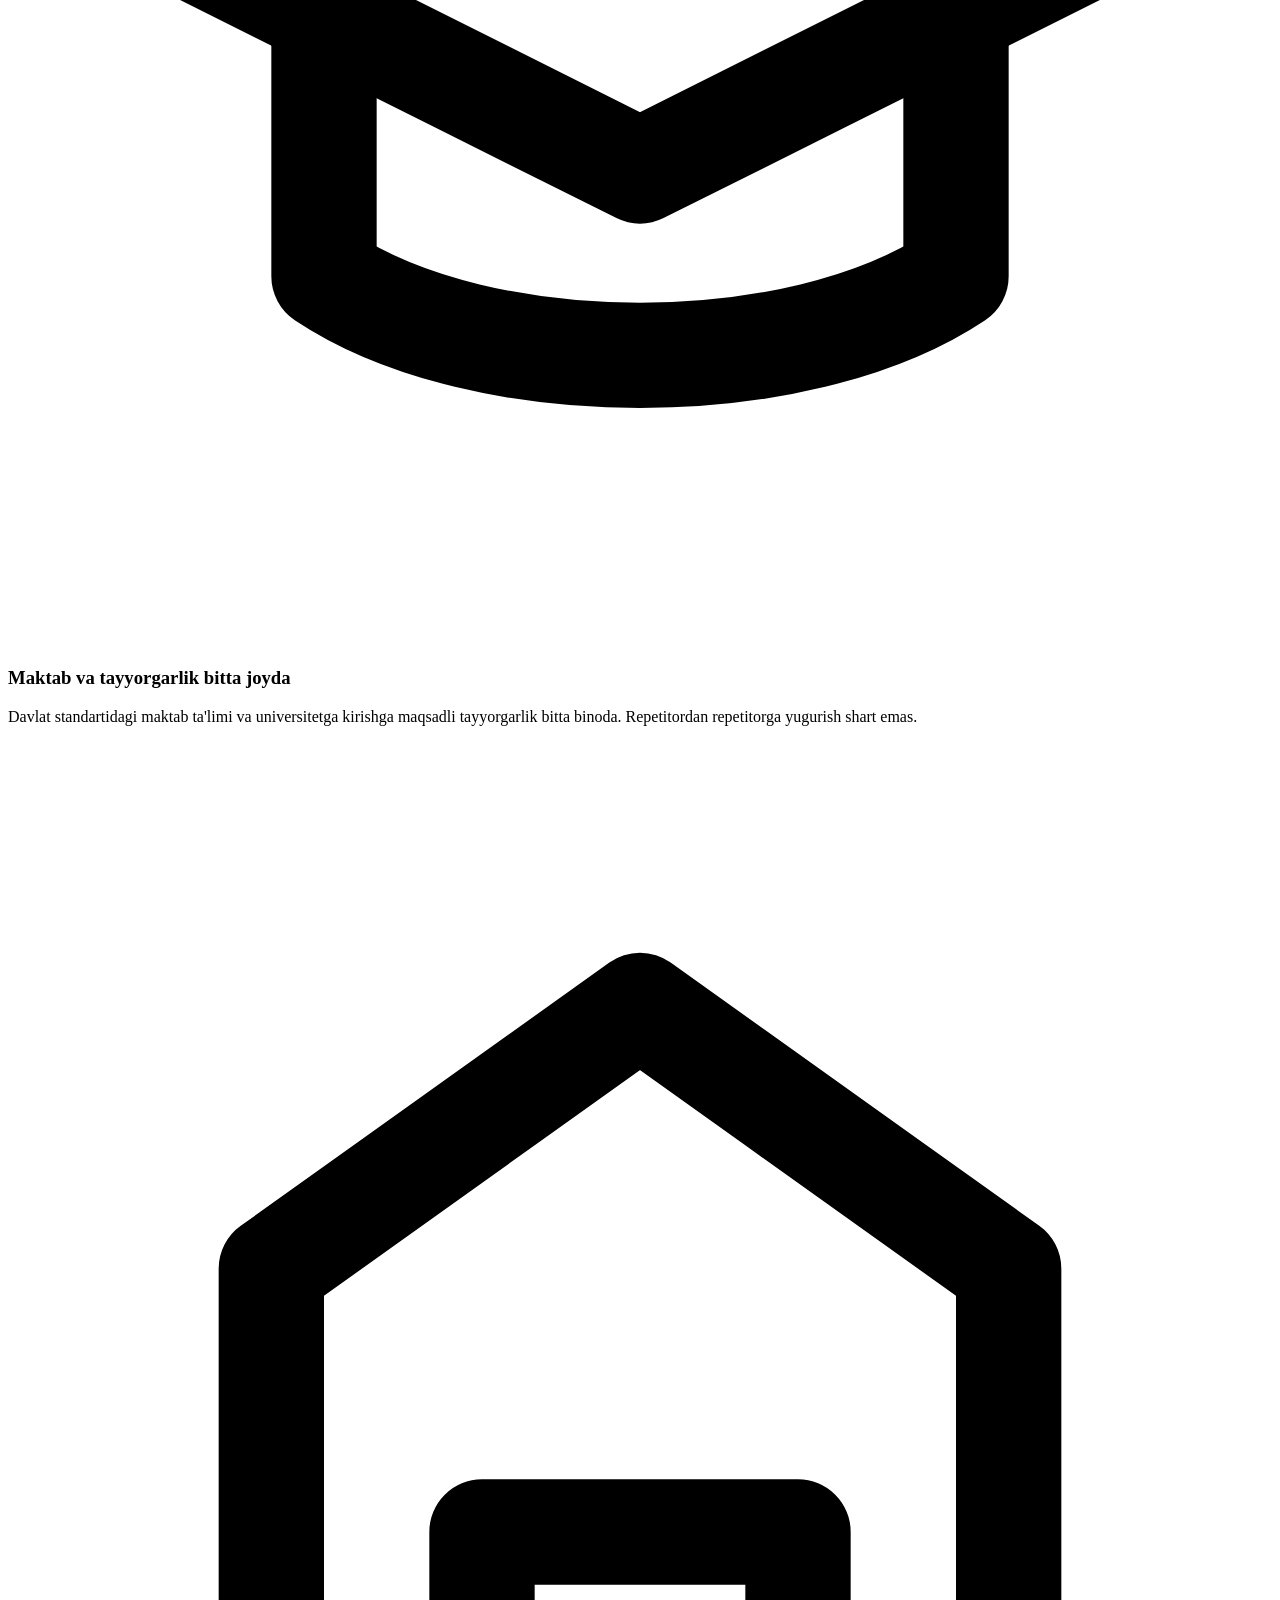
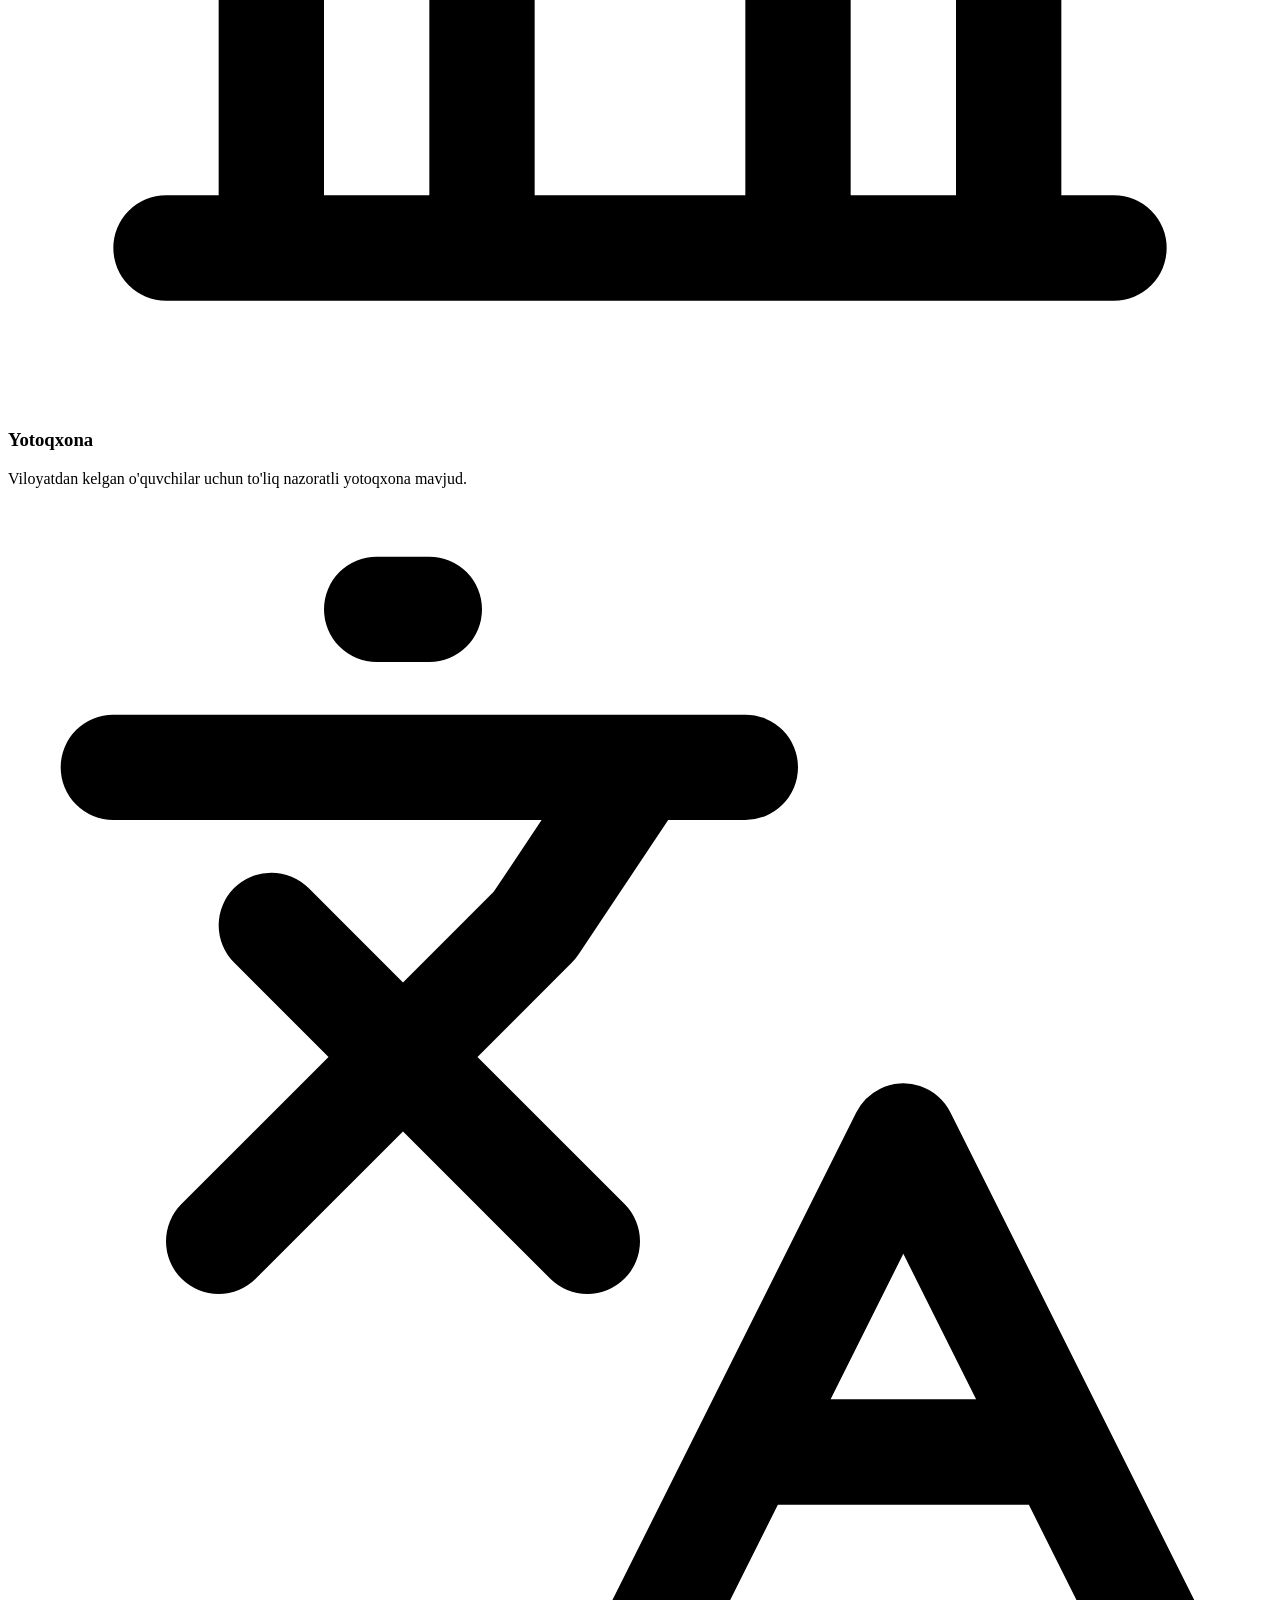
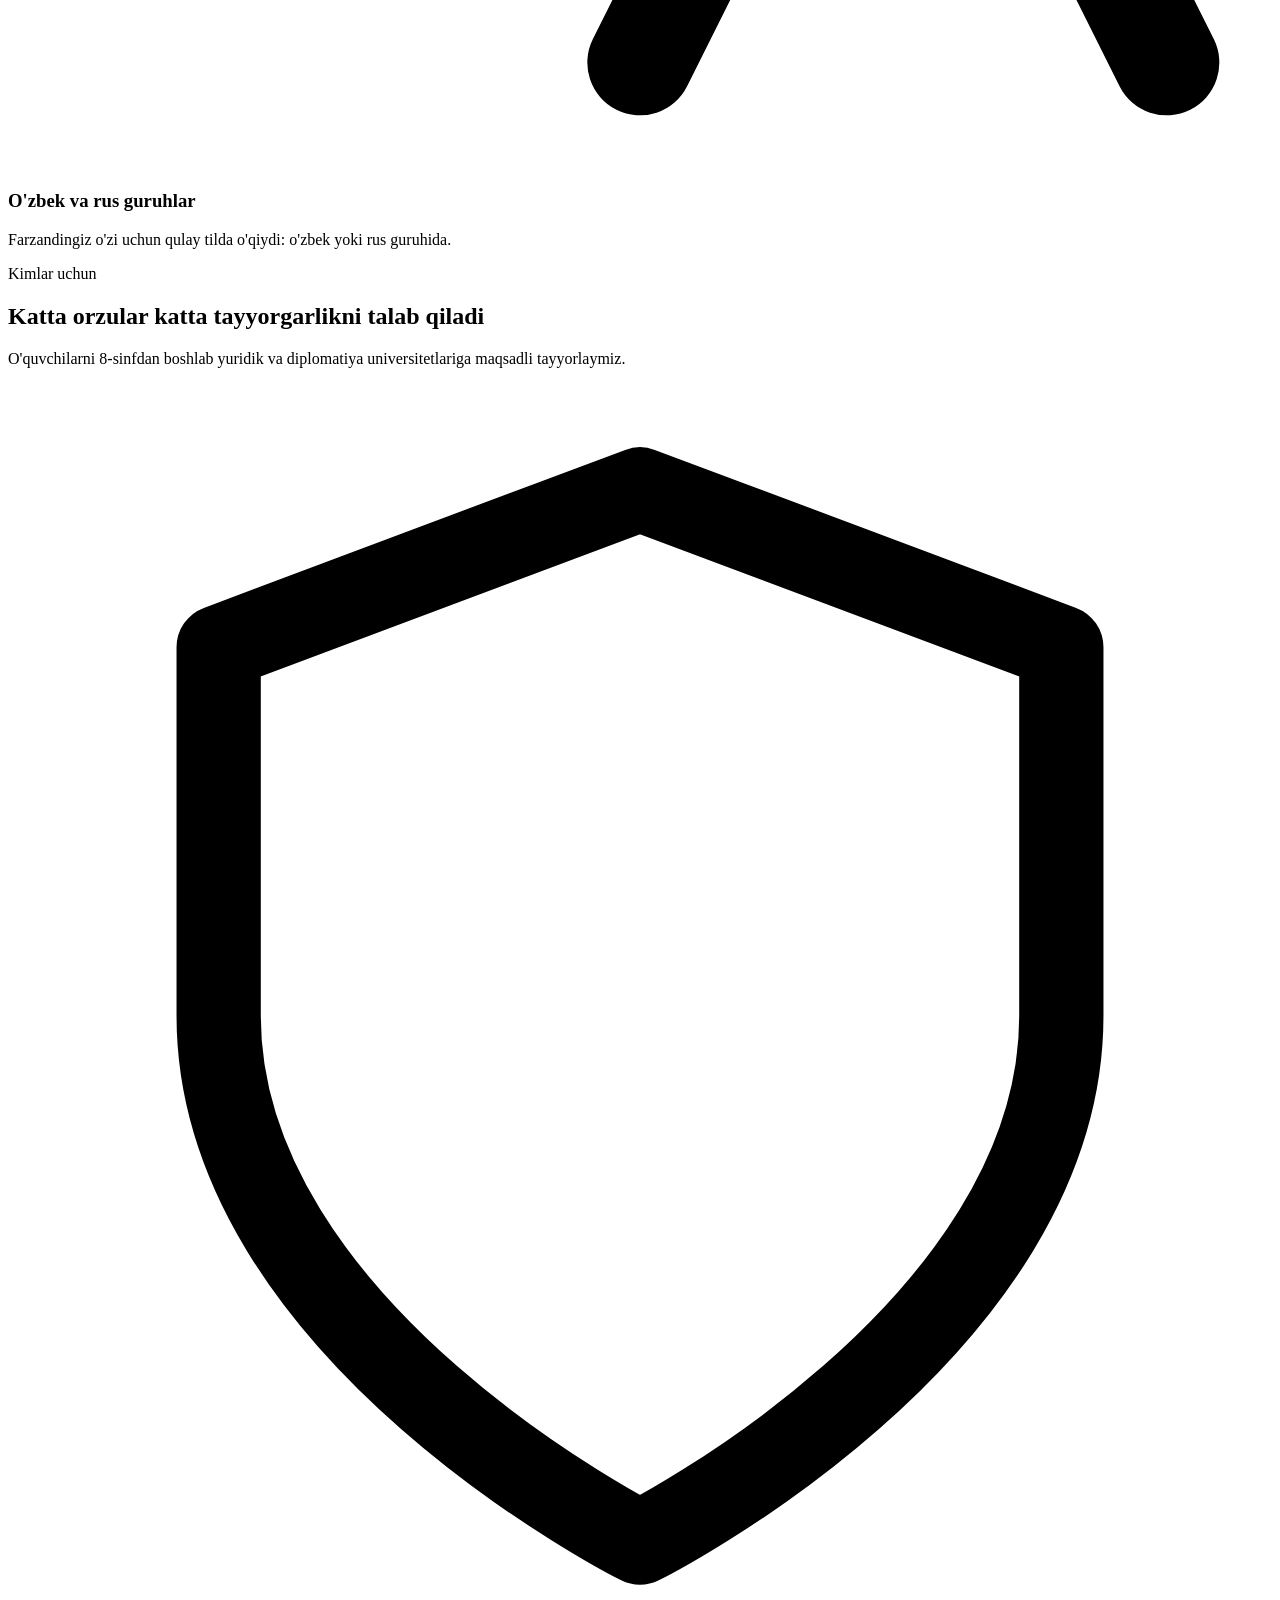
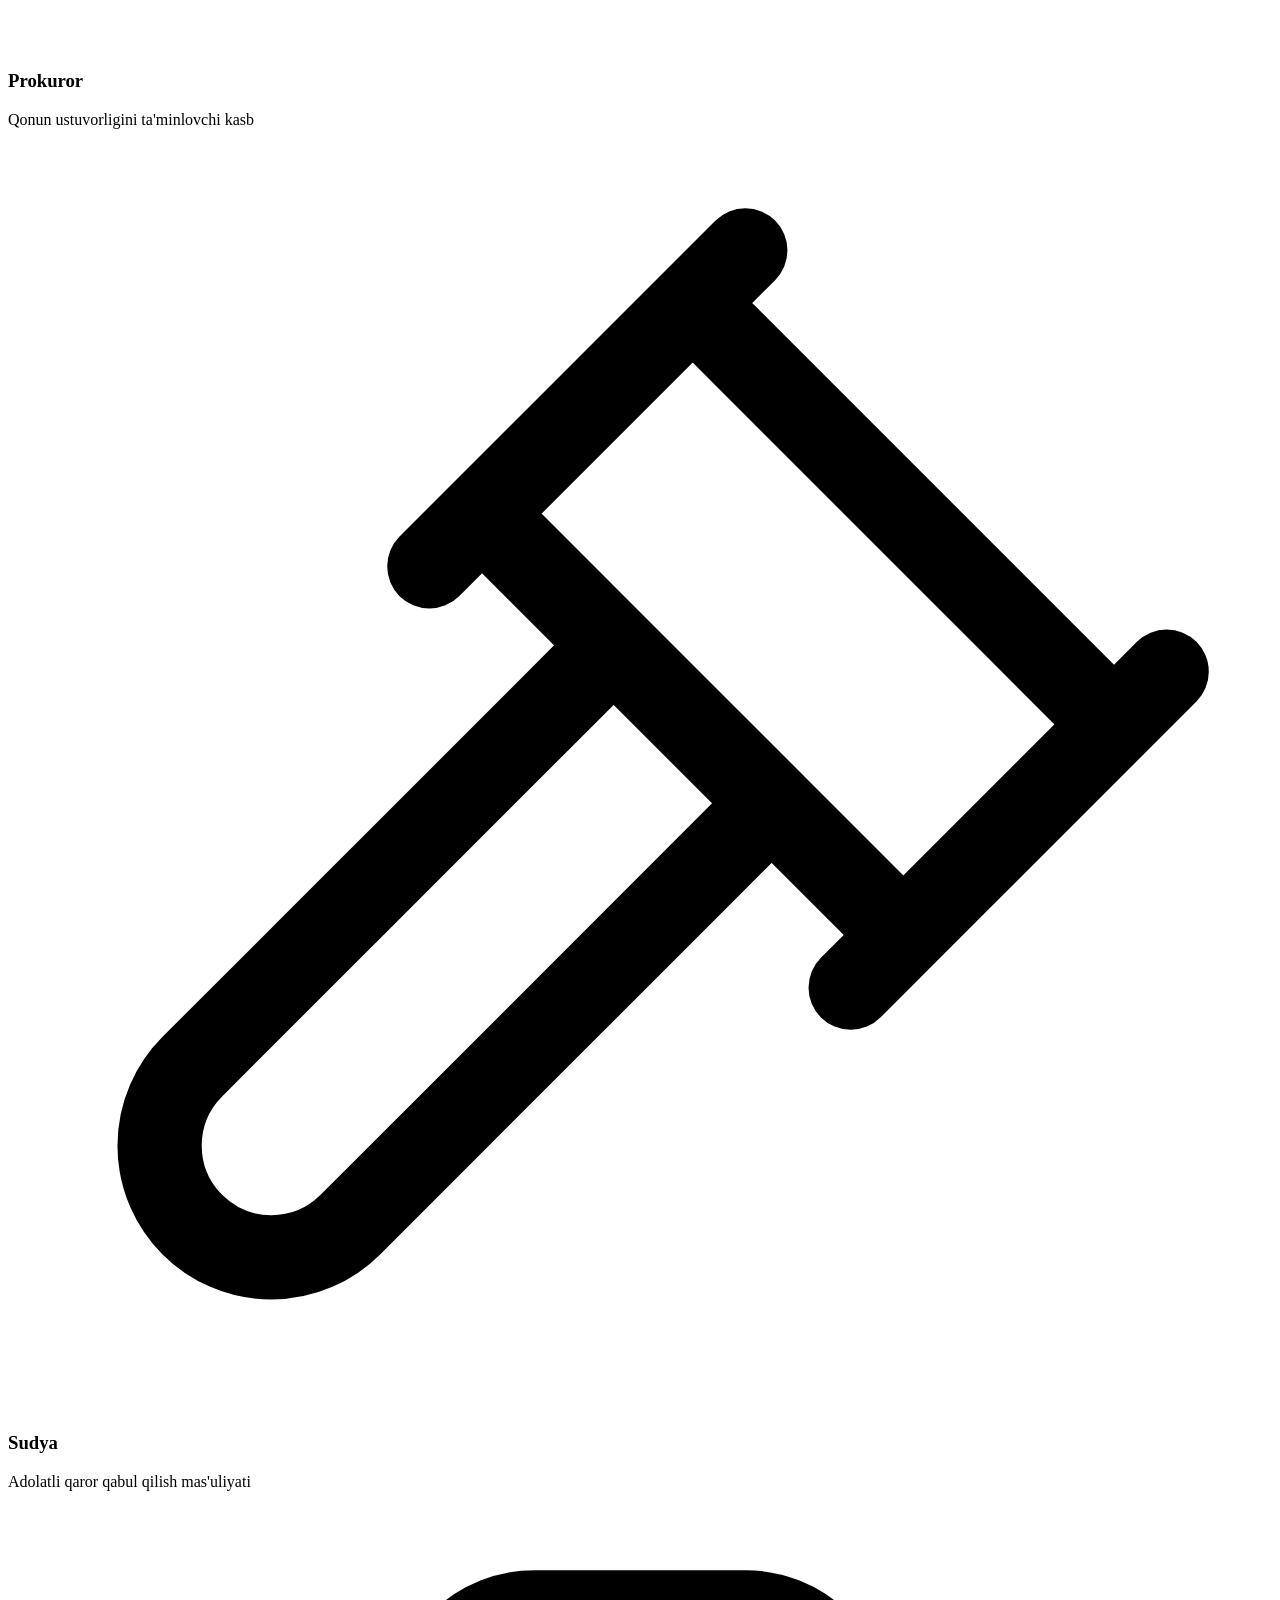
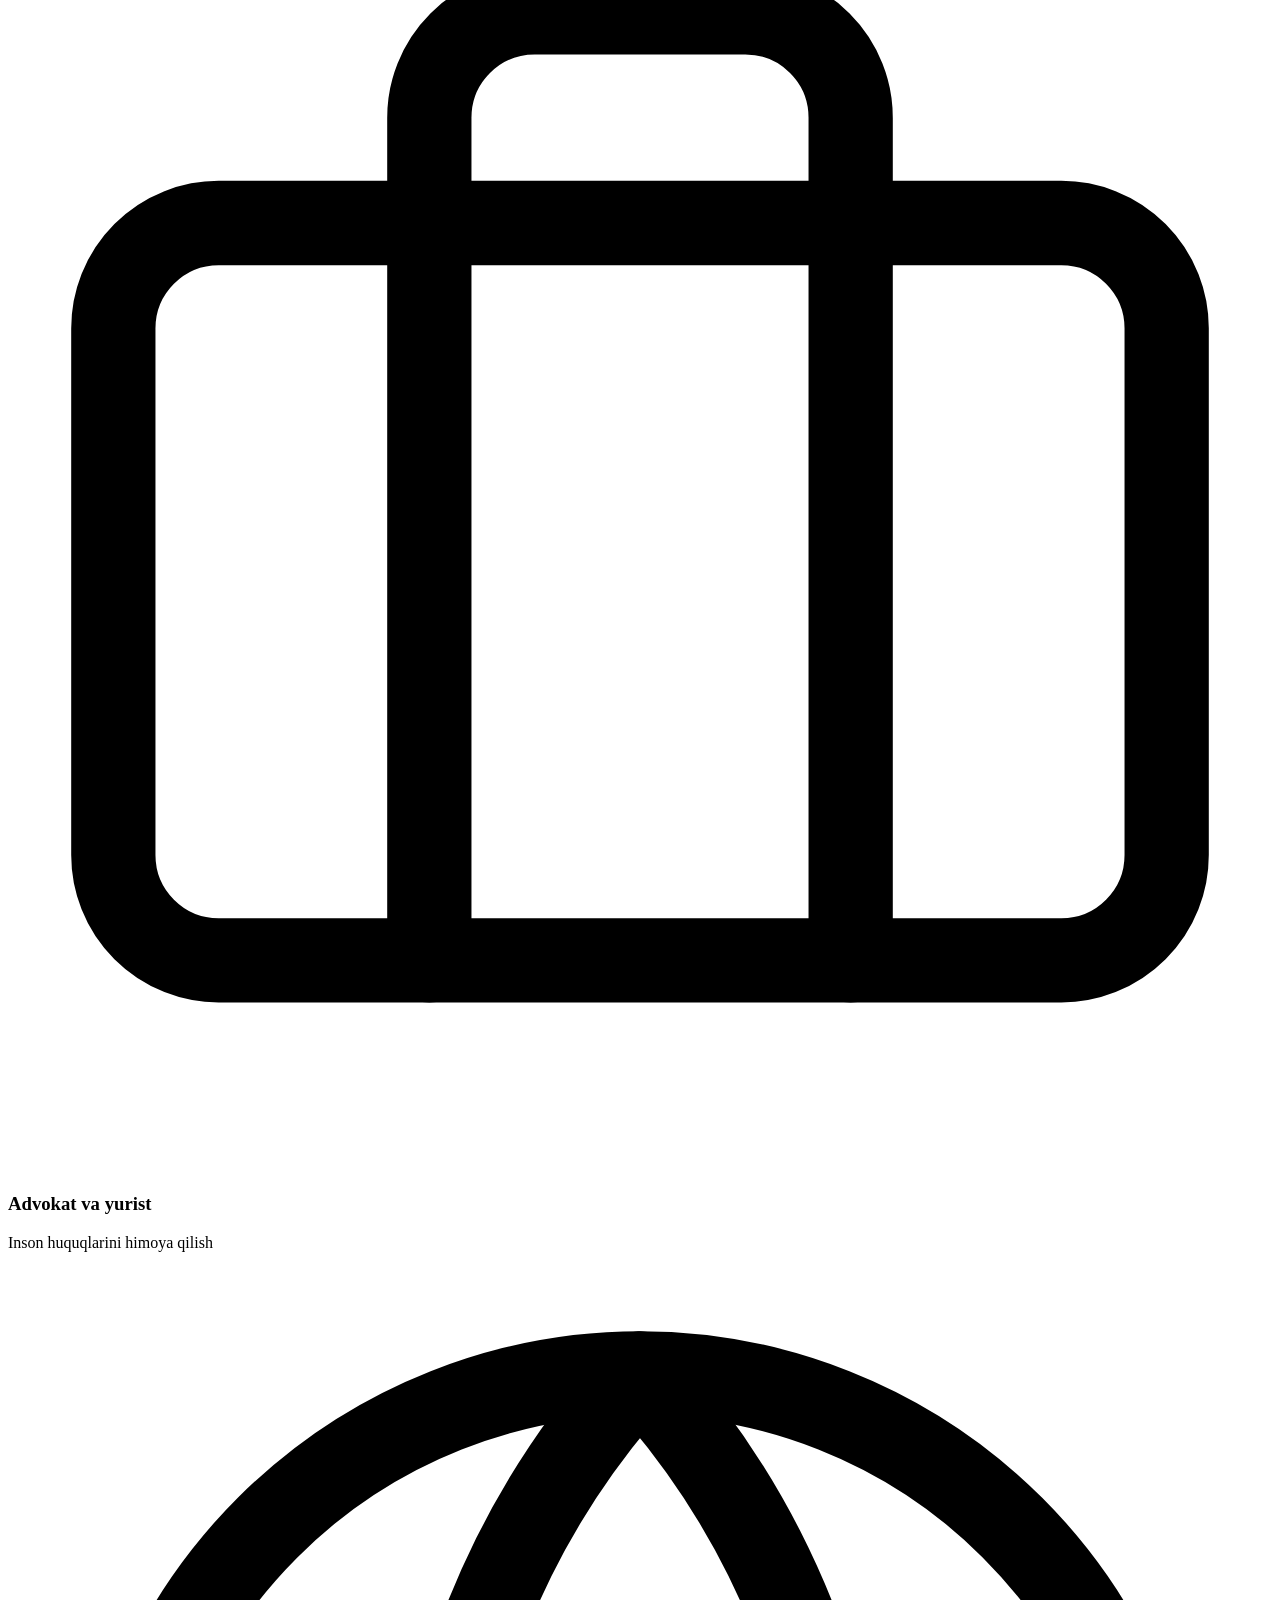
==== commit 9b637595: "Update Fortuna site with current school details - New pricing: 3.0M (Uzbek groups), 3.5M (Russian gr" ====
--- a/fortuna-maktabi/index.html
+++ b/fortuna-maktabi/index.html
@@ -3,12 +3,12 @@
 <head>
   <meta charset="utf-8">
   <meta name="viewport" content="width=device-width, initial-scale=1, viewport-fit=cover">
-  <title>Fortuna Maktabi — kelajak yuristlari va diplomatlari maktabi | Toshkent</title>
-  <meta name="description" content="Fortuna Maktabi — Toshkentdagi huquq va diplomatiya yo'nalishidagi xususiy maktab. 8–11-sinflar uchun davlat standartidagi ta'lim va yuridik hamda diplomatiya universitetlariga 5 fandan tayyorgarlik bitta binoda.">
+  <title>Fortuna Maktabi — bo'lajak yurist va diplomatlar maktabi | Toshkent, Chorsu</title>
+  <meta name="description" content="Fortuna Maktabi — bo'lajak yurist va diplomatlar maktabi. Toshkent, Chorsu. 8–11-sinflar. Haqiqiy yurist va advokatlar dars beradi, har oy sudya, prokuror va diplomatlar bilan uchrashuvlar. O'zbek va rus guruhlar, viloyatdan kelganlar uchun yotoqxona.">
   <meta name="theme-color" content="#0a1630">
   <meta property="og:type" content="website">
-  <meta property="og:title" content="Fortuna Maktabi — kelajak yuristlari va diplomatlari maktabi">
-  <meta property="og:description" content="Maktab ta'limi va universitetga 5 fandan tayyorgarlik bitta binoda, bitta to'lovda. 8–11-sinflarga qabul ochiq.">
+  <meta property="og:title" content="Fortuna Maktabi — bo'lajak yurist va diplomatlar maktabi">
+  <meta property="og:description" content="Toshkent, Chorsu. 8–11-sinflarga qabul ochiq. Haqiqiy yurist va advokatlar dars beradi.">
   <link rel="icon" href="/assets/favicon.svg" type="image/svg+xml">
   <link rel="preconnect" href="https://fonts.googleapis.com">
   <link rel="preconnect" href="https://fonts.gstatic.com" crossorigin>
@@ -21,8 +21,8 @@
     "@type": "School",
     "name": "Fortuna Maktabi",
     "alternateName": "Fortuna School",
-    "description": "Huquq va diplomatiya yo'nalishidagi ixtisoslashgan xususiy maktab. 8–11-sinflar.",
-    "address": { "@type": "PostalAddress", "addressLocality": "Toshkent", "addressCountry": "UZ" }
+    "description": "Bo'lajak yurist va diplomatlar maktabi. 8–11-sinflar.",
+    "address": { "@type": "PostalAddress", "streetAddress": "Chorsu", "addressLocality": "Toshkent", "addressCountry": "UZ" }
   }
   </script>
 </head>
@@ -36,8 +36,8 @@
       </a>
       <nav class="nav" id="nav" aria-label="Asosiy menyu">
         <a href="#afzalliklar">Afzalliklar</a>
-        <a href="#yonalishlar">Yo'nalishlar</a>
-        <a href="#narx">Narx</a>
+        <a href="#yotoqxona">Yotoqxona</a>
+        <a href="#narx">Narxlar</a>
         <a href="#qabul">Qabul</a>
         <a href="#savollar">Savollar</a>
         <a class="btn btn--gold" href="/royxat/">Ro'yxatdan o'tish</a>
@@ -53,24 +53,24 @@
     <section class="hero">
       <div class="container hero__grid">
         <div>
-          <span class="badge">8–11-sinflarga qabul ochiq</span>
-          <h1>Kelajak <span class="gold">yuristlari va diplomatlari</span> maktabi</h1>
-          <p class="hero__lead">Fortuna Maktabi — Toshkentdagi huquq va diplomatiya yo'nalishidagi xususiy maktab. Farzandingiz davlat standartidagi maktab ta'limini oladi va shu binoning o'zida yuridik va diplomatiya universitetlariga 5 fandan tayyorlanadi.</p>
+          <span class="badge">8–11-sinflarga qabul ochiq · Chorsu</span>
+          <h1>Bo'lajak <span class="gold">yurist va diplomatlar</span> maktabi</h1>
+          <p class="hero__lead">Fortuna Maktabida darslarni haqiqiy yurist va advokatlar o'tadi. Maktabda yuridik muhit yaratilgan, har oy esa sudya, prokuror, yurist va diplomatlar bilan uchrashuvlar bo'ladi.</p>
           <div class="hero__actions">
             <a class="btn btn--gold" href="/royxat/">Ro'yxatdan o'tish</a>
             <a class="btn btn--ghost" href="#afzalliklar">Batafsil</a>
           </div>
           <div class="facts">
             <div class="fact"><b>8–11</b><span>sinflar</span></div>
-            <div class="fact"><b>5 fan</b><span>universitetga tayyorlov</span></div>
-            <div class="fact"><b>1</b><span>bino, bitta to'lov</span></div>
+            <div class="fact"><b>Har oy</b><span>kasb egalari bilan uchrashuv</span></div>
+            <div class="fact"><b>Yotoqxona</b><span>viloyatdan kelganlar uchun</span></div>
           </div>
         </div>
         <div class="hero__visual" aria-hidden="true">
           <div class="emblem">
             <svg viewBox="0 0 64 64"><g fill="none" stroke="#c9a54c" stroke-width="1.6" stroke-linecap="round" stroke-linejoin="round"><path d="M32 12v38M20 50h24M14 20h36"/><path d="M14 20 7 35a7 7 0 0 0 14 0zM50 20l-7 15a7 7 0 0 0 14 0z"/></g><circle cx="32" cy="12" r="2.5" fill="#c9a54c"/></svg>
-            <div class="emblem__tag emblem__tag--1"><i>⚖️</i> Amaliyotchi yuristlar</div>
-            <div class="emblem__tag emblem__tag--2"><i>🎓</i> TDYU · JIDU</div>
+            <div class="emblem__tag emblem__tag--1"><i>⚖️</i> Haqiqiy yurist va advokatlar</div>
+            <div class="emblem__tag emblem__tag--2"><i>📍</i> Toshkent, Chorsu</div>
           </div>
         </div>
       </div>
@@ -80,27 +80,27 @@
     <section class="section">
       <div class="container">
         <div class="section-head reveal">
-          <span class="eyebrow">Muammo va yechim</span>
-          <h2>Ertalab maktab, kechqurun 5 ta repetitor. Bunga chek qo'yamiz</h2>
-          <p>Yuridik va diplomatiya yo'nalishlariga kirish ballari yuqori, shuning uchun jiddiy tayyorgarlik kerak. Biz uni maktab kunining bir qismiga aylantirdik.</p>
+          <span class="eyebrow">Farqimiz</span>
+          <h2>Oddiy maktab emas, yuridik muhit</h2>
+          <p>Yuridik va diplomatiya yo'nalishlariga kirish uchun jiddiy tayyorgarlik kerak. Kasbni esa uning egalaridan o'rgangan yaxshi.</p>
         </div>
         <div class="compare">
           <div class="compare__col compare__col--bad reveal">
             <h3>Odatiy yo'l</h3>
             <ul class="list list--x">
-              <li>Ertalab davlat maktabi, tushdan keyin repetitordan repetitorga</li>
+              <li>Ertalab davlat maktabi, tushdan keyin alohida repetitorlar</li>
               <li>Taksi, yo'lkira, vaqt yo'qotish va charchoq</li>
-              <li>Har bir repetitorga alohida to'lov</li>
               <li>Huquq fanini tarix yoki milliy g'oya o'qituvchisi o'tadi</li>
+              <li>Kasb egalarini faqat televizorda ko'radi</li>
             </ul>
           </div>
           <div class="compare__col compare__col--good reveal">
             <h3>Fortuna Maktabi</h3>
             <ul class="list list--check">
-              <li>Davlat standartidagi maktab ta'limi va universitetga 5 fandan chuqur tayyorgarlik</li>
-              <li>Hammasi bitta binoda, vaqt o'qish va dam olishga qoladi</li>
-              <li>Hammasi bitta oylik to'lov ichida</li>
-              <li>Huquqni amaliyotchi yuristlar o'qitadi</li>
+              <li>Maktab ta'limi va universitetga tayyorgarlik bitta binoda</li>
+              <li>Darslarni haqiqiy yurist va advokatlar o'tadi</li>
+              <li>Har oy sudya, prokuror, yurist va diplomatlar bilan uchrashuvlar</li>
+              <li>Viloyatdan kelganlar uchun to'liq nazoratli yotoqxona</li>
             </ul>
           </div>
         </div>
@@ -116,25 +116,40 @@
         </div>
         <div class="grid grid--3">
           <article class="card card--feature reveal">
+            <div class="card__icon"><svg viewBox="0 0 24 24" fill="none" stroke="currentColor" stroke-width="2" stroke-linecap="round" stroke-linejoin="round"><path d="M12 3v18M7 21h10M4 7h16M4 7l-3 6a3 3 0 0 0 6 0zM20 7l-3 6a3 3 0 0 0 6 0z"/></svg></div>
+            <h3>Haqiqiy yurist va advokatlar</h3>
+            <p>Davlat maktabida huquq fanini ko'pincha tarix yoki milliy g'oya o'qituvchisi o'tadi. Bizda esa darslarni amaliyotda ishlayotgan yurist va advokatlar beradi.</p>
+          </article>
+          <article class="card card--feature reveal">
+            <div class="card__icon"><svg viewBox="0 0 24 24" fill="none" stroke="currentColor" stroke-width="2" stroke-linecap="round" stroke-linejoin="round"><path d="M16 21v-2a4 4 0 0 0-4-4H6a4 4 0 0 0-4 4v2"/><circle cx="9" cy="7" r="4"/><path d="M22 21v-2a4 4 0 0 0-3-3.87M16 3.13a4 4 0 0 1 0 7.75"/></svg></div>
+            <h3>Har oy kasb egalari bilan uchrashuv</h3>
+            <p>Sudya, prokuror, yurist va diplomatlar bilan muntazam uchrashuvlar. O'quvchi orzu qilgan kasbini yaqindan ko'radi va savollarini to'g'ridan-to'g'ri beradi.</p>
+          </article>
+          <article class="card card--feature reveal">
+            <div class="card__icon"><svg viewBox="0 0 24 24" fill="none" stroke="currentColor" stroke-width="2" stroke-linecap="round" stroke-linejoin="round"><path d="M4 19.5v-15A2.5 2.5 0 0 1 6.5 2H20v20H6.5a2.5 2.5 0 0 1 0-5H20"/></svg></div>
+            <h3>Yuridik muhit</h3>
+            <p>Maktabda yuridik muhit yaratilgan: o'quvchilar kelajakdagi kasbining muhitida ulg'ayadi.</p>
+          </article>
+          <article class="card card--feature reveal">
+            <div class="card__icon"><svg viewBox="0 0 24 24" fill="none" stroke="currentColor" stroke-width="2" stroke-linecap="round" stroke-linejoin="round"><path d="M22 10 12 5 2 10l10 5 10-5Z"/><path d="M6 12v5c3 2 9 2 12 0v-5"/></svg></div>
+            <h3>Maktab va tayyorgarlik bitta joyda</h3>
+            <p>Davlat standartidagi maktab ta'limi va universitetga kirishga maqsadli tayyorgarlik bitta binoda. Repetitordan repetitorga yugurish shart emas.</p>
+          </article>
+          <article class="card card--feature reveal">
             <div class="card__icon"><svg viewBox="0 0 24 24" fill="none" stroke="currentColor" stroke-width="2" stroke-linecap="round" stroke-linejoin="round"><path d="M3 21h18M5 21V10l7-5 7 5v11M9 21v-6h6v6"/></svg></div>
-            <h3>Maktab va repetitor bitta joyda</h3>
-            <p>Davlat standarti bo'yicha maktab ta'limi va kirish imtihonlaridagi 5 fandan chuqurlashtirilgan tayyorgarlik bitta binoda, bitta to'lov bilan.</p>
-          </article>
-          <article class="card card--feature reveal">
-            <div class="card__icon"><svg viewBox="0 0 24 24" fill="none" stroke="currentColor" stroke-width="2" stroke-linecap="round" stroke-linejoin="round"><path d="M12 3v18M7 21h10M4 7h16M4 7l-3 6a3 3 0 0 0 6 0zM20 7l-3 6a3 3 0 0 0 6 0z"/></svg></div>
-            <h3>Huquqni yuristlar o'qitadi</h3>
-            <p>Davlat maktabida huquq fanini ko'pincha tarix yoki milliy g'oya o'qituvchisi o'tadi. Bizda esa TDYU va JIDU bitiruvchilari, amaliyotchi yuristlar dars beradi.</p>
-          </article>
-          <article class="card card--feature reveal">
-            <div class="card__icon"><svg viewBox="0 0 24 24" fill="none" stroke="currentColor" stroke-width="2" stroke-linecap="round" stroke-linejoin="round"><path d="M12 22s8-4 8-10V5l-8-3-8 3v7c0 6 8 10 8 10Z"/><path d="m9 12 2 2 4-4"/></svg></div>
-            <h3>Yangi maktab, sinalgan tizim</h3>
-            <p>Maktab yangi ochilgan, lekin jamoamiz avval o'quv markaz sifatida abituriyentlarni universitetlarga tayyorlab kelgan.</p>
-          </article>
-        </div>
-      </div>
-    </section>
-
-    <!-- Yo'nalishlar -->
+            <h3>Yotoqxona</h3>
+            <p>Viloyatdan kelgan o'quvchilar uchun to'liq nazoratli yotoqxona mavjud.</p>
+          </article>
+          <article class="card card--feature reveal">
+            <div class="card__icon"><svg viewBox="0 0 24 24" fill="none" stroke="currentColor" stroke-width="2" stroke-linecap="round" stroke-linejoin="round"><path d="m5 8 6 6M4 14l6-6 2-3M2 5h12M7 2h1M22 22l-5-10-5 10M14 18h6"/></svg></div>
+            <h3>O'zbek va rus guruhlar</h3>
+            <p>Farzandingiz o'zi uchun qulay tilda o'qiydi: o'zbek yoki rus guruhida.</p>
+          </article>
+        </div>
+      </div>
+    </section>
+
+    <!-- Kasblar -->
     <section class="section" id="yonalishlar">
       <div class="container">
         <div class="section-head reveal">
@@ -167,24 +182,51 @@
       </div>
     </section>
 
-    <!-- Narx -->
-    <section class="section section--soft" id="narx">
+    <!-- Yotoqxona -->
+    <section class="section section--dark" id="yotoqxona">
       <div class="container price">
         <div class="reveal">
-          <span class="eyebrow">Narx</span>
-          <h2>Bitta to'lov, hammasi ichida</h2>
-          <p style="color:var(--muted)">Farzandingizni maktabdan keyin bir nechta repetitorga olib borish o'rniga barcha tayyorgarlik maktab ichida bo'ladi. Vaqt, yo'lkira va alohida to'lovlar tejaladi.</p>
-        </div>
-        <div class="price__box reveal">
-          <span class="eyebrow">Oylik to'lov</span>
-          <div class="price__value"><span data-price>2 500 000</span> <small>so'm / oy</small></div>
+          <span class="eyebrow">Viloyatdan kelganlar uchun</span>
+          <h2>To'liq nazoratli yotoqxona</h2>
+          <p style="color:rgba(255,255,255,.75)">Farzandingiz viloyatda yashasa ham Toshkentda, Chorsudagi maktabimizda o'qiy oladi. Yotoqxonamizda o'quvchilar to'liq nazorat ostida bo'ladi, ota-onalar esa xotirjam bo'ladi.</p>
+          <a class="btn btn--gold" href="/royxat/">Joy band qilish</a>
+        </div>
+        <div class="price__box reveal" style="background:var(--navy-700)">
+          <span class="eyebrow">Yotoqxona bilan birga</span>
+          <div class="price__value"><span data-price="dorm">3 500 000</span> <small>so'm / oy</small></div>
           <ul class="list list--check">
-            <li>Davlat standartidagi maktab ta'limi</li>
-            <li>Kirish imtihonlaridagi 5 fandan chuqurlashtirilgan tayyorgarlik</li>
-            <li>Huquq fanlari amaliyotchi yuristlardan</li>
+            <li>Maktab ta'limi va universitetga tayyorgarlik</li>
+            <li>To'liq nazoratli yotoqxona</li>
+            <li>Toshkent markazida, Chorsuda</li>
           </ul>
-          <a class="btn btn--gold btn--block" href="/royxat/">Ro'yxatdan o'tish</a>
-        </div>
+        </div>
+      </div>
+    </section>
+
+    <!-- Narxlar -->
+    <section class="section section--soft" id="narx">
+      <div class="container">
+        <div class="section-head reveal">
+          <span class="eyebrow">Narxlar</span>
+          <h2>Oylik to'lov</h2>
+          <p>Maktab ta'limi va universitetga tayyorgarlik bitta to'lov ichida.</p>
+        </div>
+        <div class="grid grid--3">
+          <article class="card price-card reveal">
+            <h3>O'zbek guruh</h3>
+            <div class="price-card__value"><span data-price="uz">3 000 000</span> <small>so'm / oy</small></div>
+          </article>
+          <article class="card price-card reveal">
+            <h3>Rus guruh</h3>
+            <div class="price-card__value"><span data-price="ru">3 500 000</span> <small>so'm / oy</small></div>
+          </article>
+          <article class="card price-card price-card--accent reveal">
+            <h3>Yotoqxona bilan</h3>
+            <div class="price-card__value"><span data-price="dorm">3 500 000</span> <small>so'm / oy</small></div>
+            <p>Viloyatdan kelgan o'quvchilar uchun</p>
+          </article>
+        </div>
+        <div style="margin-top:32px" class="reveal"><a class="btn btn--navy" href="/royxat/">Ro'yxatdan o'tish</a></div>
       </div>
     </section>
 
@@ -199,7 +241,7 @@
         <div class="steps">
           <div class="step reveal"><h3>Ariza qoldiring</h3><p>Saytdagi qisqa formani to'ldiring. Bir daqiqa vaqt oladi.</p></div>
           <div class="step reveal"><h3>Qo'ng'iroq</h3><p>Mutaxassisimiz siz bilan bog'lanib, barcha savollarga javob beradi.</p></div>
-          <div class="step reveal"><h3>Tanishuv</h3><p>Maktabga tashrif buyurasiz yoki ochiq eshiklar kuniga kelasiz.</p></div>
+          <div class="step reveal"><h3>Tanishuv</h3><p>Chorsudagi maktabimizga tashrif buyurasiz.</p></div>
           <div class="step reveal"><h3>Shartnoma</h3><p>Hujjatlarni rasmiylashtirib, o'qishni boshlaysiz.</p></div>
         </div>
       </div>
@@ -214,24 +256,28 @@
         </div>
         <div class="faq reveal">
           <details>
-            <summary>Necha yoshdan tayyorgarlikni boshlash kerak?</summary>
-            <p>Yuridik yo'nalishlarga kirish ballari yuqori, shuning uchun tayyorgarlikni 14–15 yoshdan, ya'ni 8-sinfdan boshlash tavsiya etiladi. Shuning uchun qabulimiz 8-sinfdan boshlanadi.</p>
-          </details>
-          <details>
             <summary>Qaysi sinflarga qabul bor?</summary>
-            <p>8, 9, 10 va 11-sinflarga.</p>
+            <p>8, 9, 10 va 11-sinflarga. Yuridik yo'nalishlarga kirish ballari yuqori, shuning uchun tayyorgarlikni 8-sinfdan boshlash tavsiya etiladi.</p>
+          </details>
+          <details>
+            <summary>Maktab qayerda joylashgan?</summary>
+            <p>Toshkent shahri, Chorsu.</p>
+          </details>
+          <details>
+            <summary>Rus tilida o'qish mumkinmi?</summary>
+            <p>Ha, o'zbek va rus guruhlarimiz bor. O'zbek guruhda oylik to'lov <span data-price="uz">3 000 000</span> so'm, rus guruhda <span data-price="ru">3 500 000</span> so'm.</p>
+          </details>
+          <details>
+            <summary>Viloyatdan kelib o'qisa bo'ladimi?</summary>
+            <p>Ha. Viloyatdan kelgan o'quvchilar uchun to'liq nazoratli yotoqxonamiz bor. Yotoqxona bilan birga oylik to'lov <span data-price="dorm">3 500 000</span> so'm.</p>
+          </details>
+          <details>
+            <summary>Darslarni kimlar o'tadi?</summary>
+            <p>Huquq fanlarini haqiqiy yurist va advokatlar o'tadi. Bundan tashqari, har oy sudya, prokuror, yurist va diplomatlar bilan uchrashuvlar tashkil etiladi.</p>
           </details>
           <details>
             <summary>Bu oddiy maktabmi yoki o'quv markazmi?</summary>
-            <p>Bu xususiy maktab: o'quvchilar davlat standartidagi umumta'lim dasturini o'qiydi va qo'shimcha ravishda universitetga kirish imtihonlariga tayyorlanadi.</p>
-          </details>
-          <details>
-            <summary>Maktab yangi. Ishonsa bo'ladimi?</summary>
-            <p>Maktab yangi ochilgan, lekin jamoamiz avval o'quv markaz sifatida ishlagan va abituriyentlarni tayyorlash bo'yicha tajribaga ega. Ochiq eshiklar kunida jamoa bilan shaxsan tanishishingiz mumkin.</p>
-          </details>
-          <details>
-            <summary>Darslarni kimlar o'tadi?</summary>
-            <p>Huquq fanlarini TDYU va JIDU bitiruvchilari, amaliyotchi yuristlar o'qitadi.</p>
+            <p>Bu xususiy maktab: o'quvchilar davlat standartidagi umumta'lim dasturini o'qiydi va qo'shimcha ravishda universitetga kirishga tayyorlanadi.</p>
           </details>
         </div>
       </div>
@@ -259,14 +305,14 @@
             <svg viewBox="0 0 64 64" aria-hidden="true"><g fill="none" stroke="#c9a54c" stroke-width="3" stroke-linecap="round" stroke-linejoin="round"><path d="M32 14v34M22 48h20M16 22h32"/><path d="M16 22l-7 14a7 7 0 0 0 14 0zM48 22l-7 14a7 7 0 0 0 14 0z"/></g><circle cx="32" cy="14" r="3" fill="#c9a54c"/></svg>
             <span><b>Fortuna</b><small>Maktabi</small></span>
           </a>
-          <p>Huquq va diplomatiya yo'nalishidagi xususiy maktab. Toshkent.</p>
+          <p>Bo'lajak yurist va diplomatlar maktabi. Toshkent, Chorsu.</p>
         </div>
         <div>
           <h4>Bo'limlar</h4>
           <ul>
             <li><a href="#afzalliklar">Afzalliklar</a></li>
-            <li><a href="#narx">Narx</a></li>
-            <li><a href="#qabul">Qabul</a></li>
+            <li><a href="#yotoqxona">Yotoqxona</a></li>
+            <li><a href="#narx">Narxlar</a></li>
             <li><a href="/royxat/">Ro'yxatdan o'tish</a></li>
           </ul>
         </div>
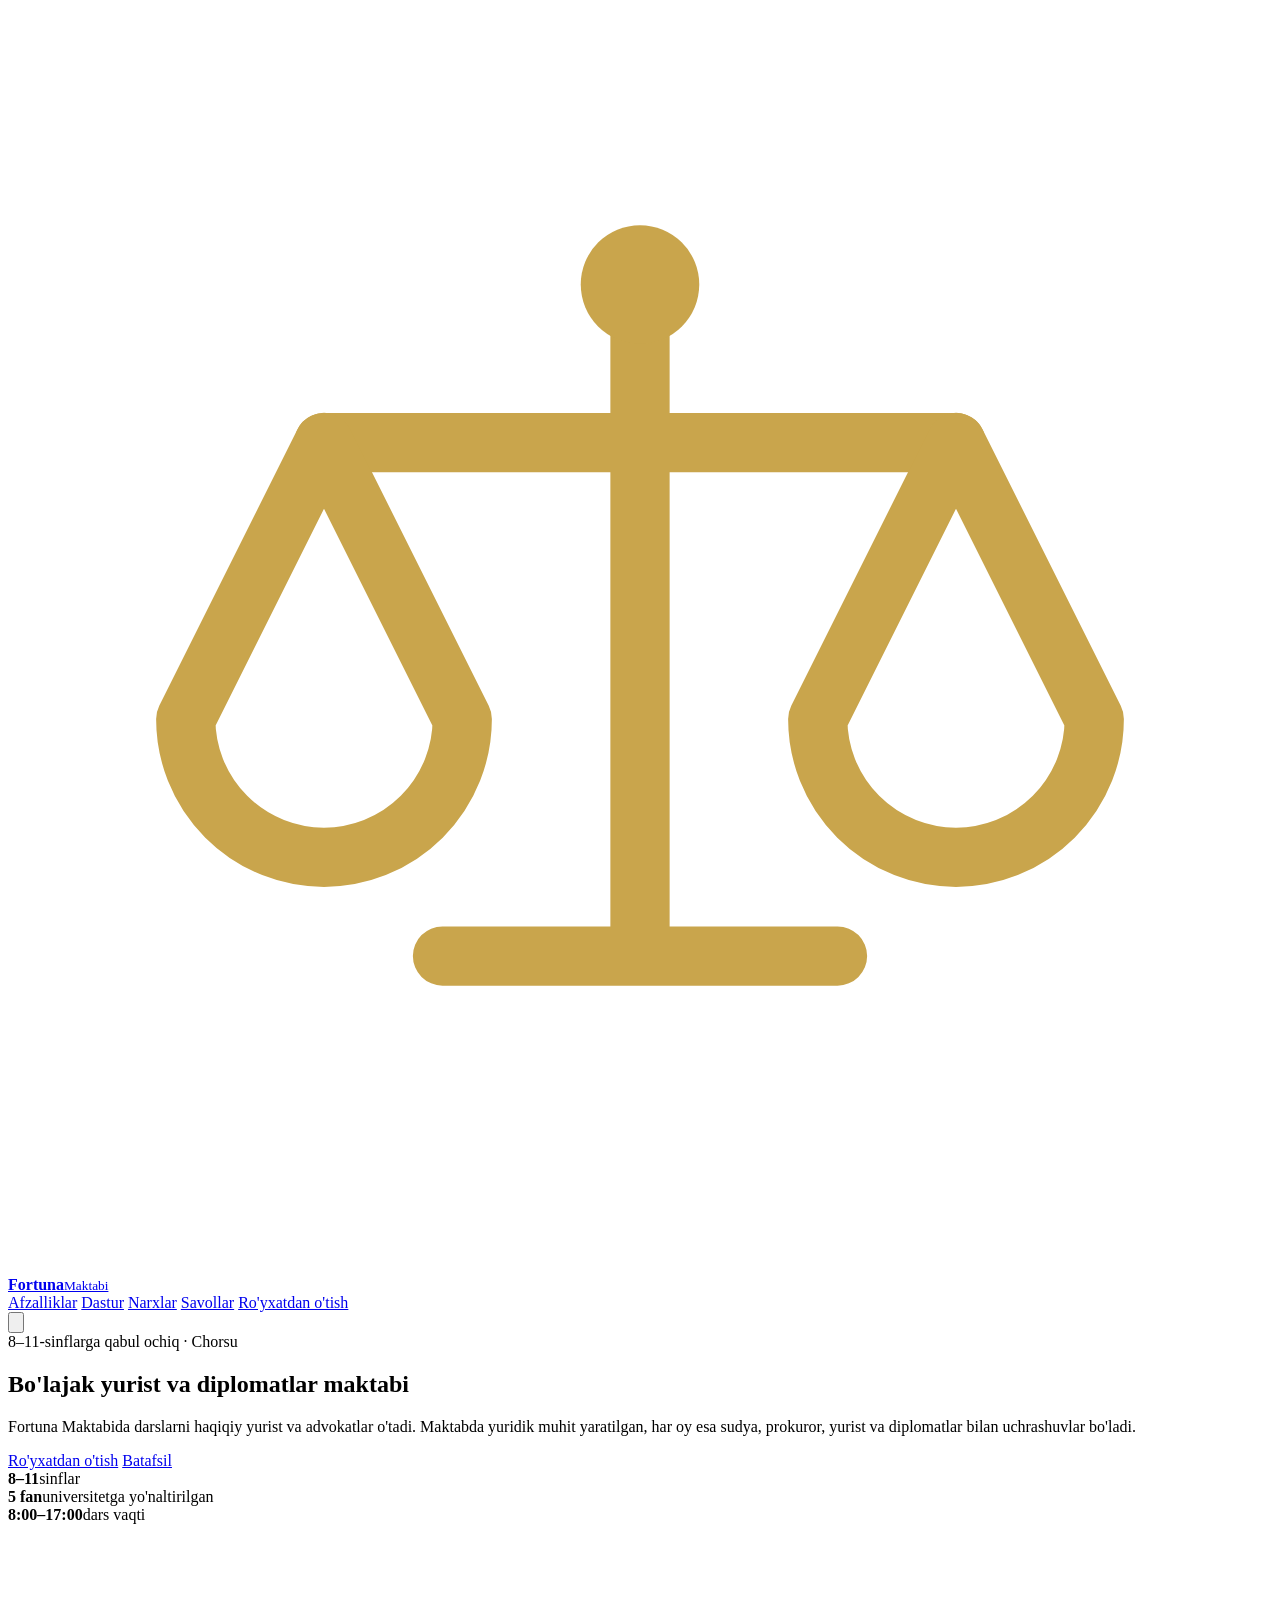
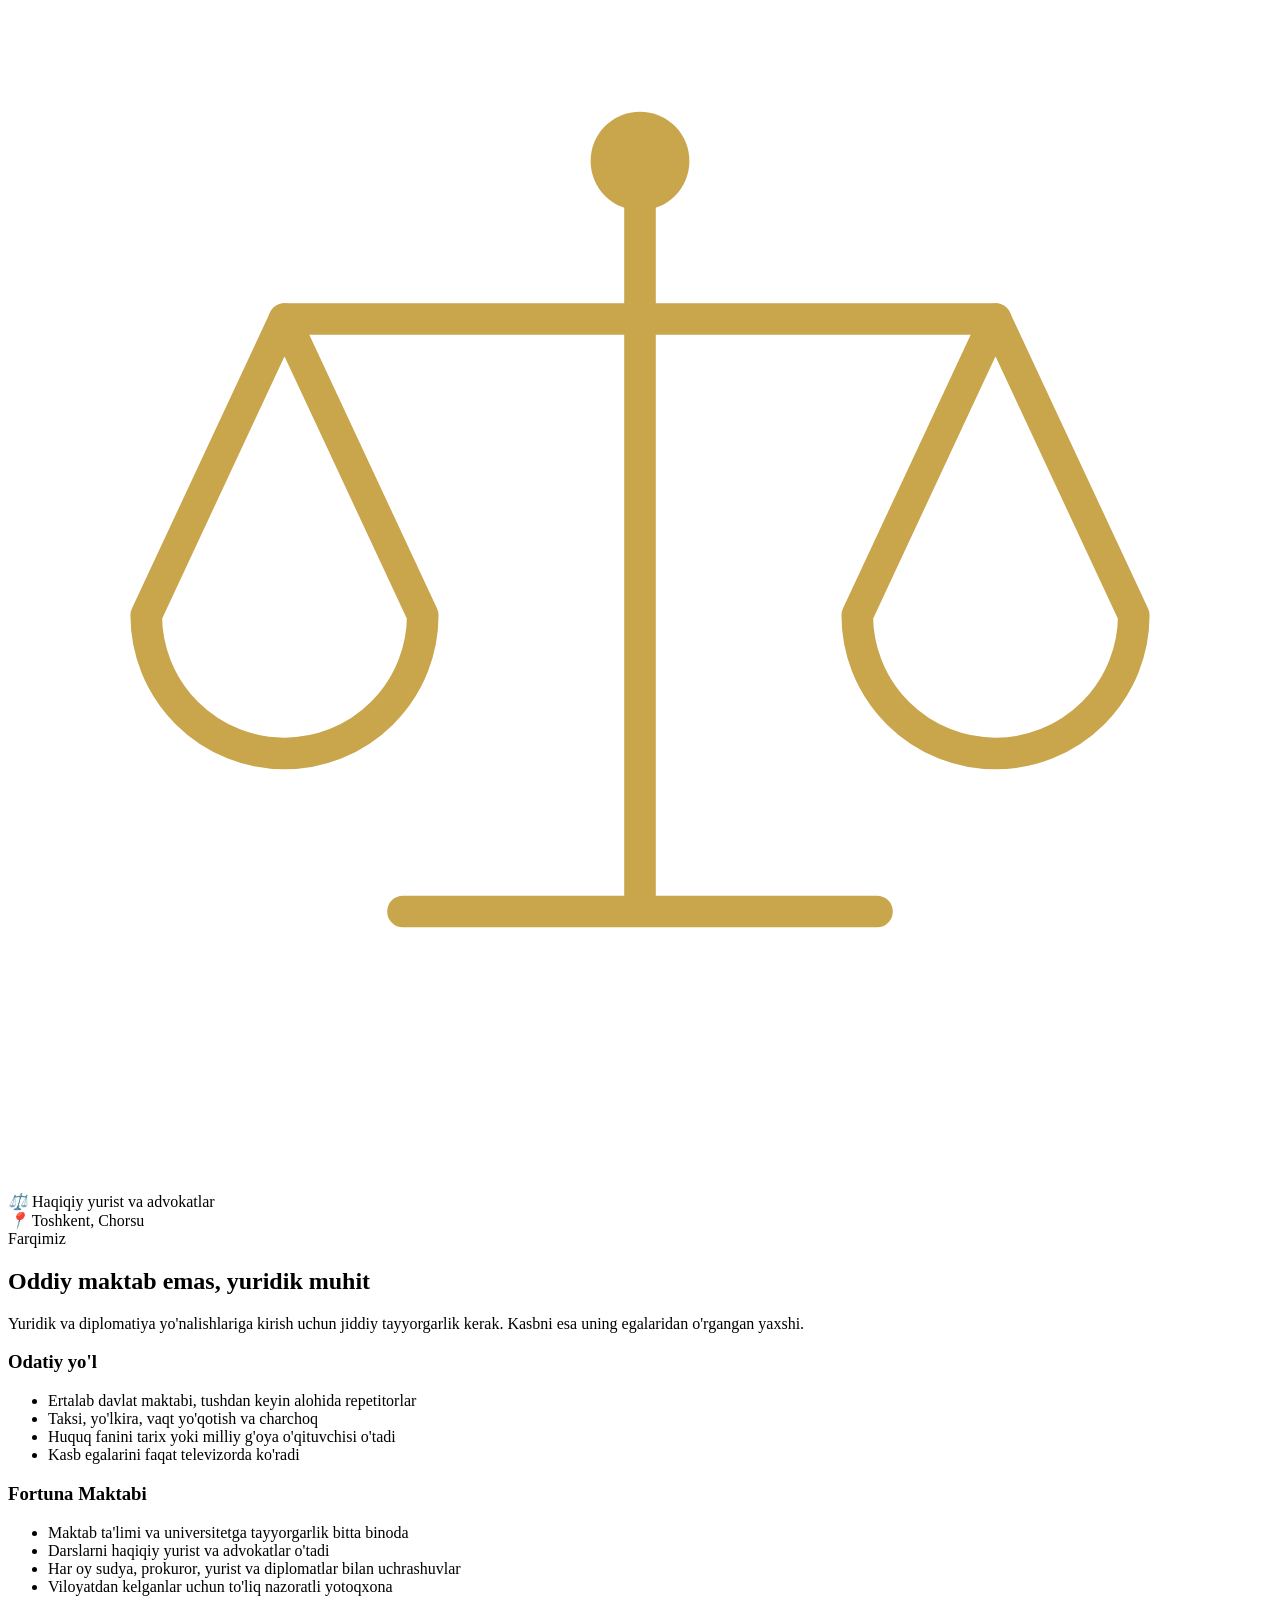
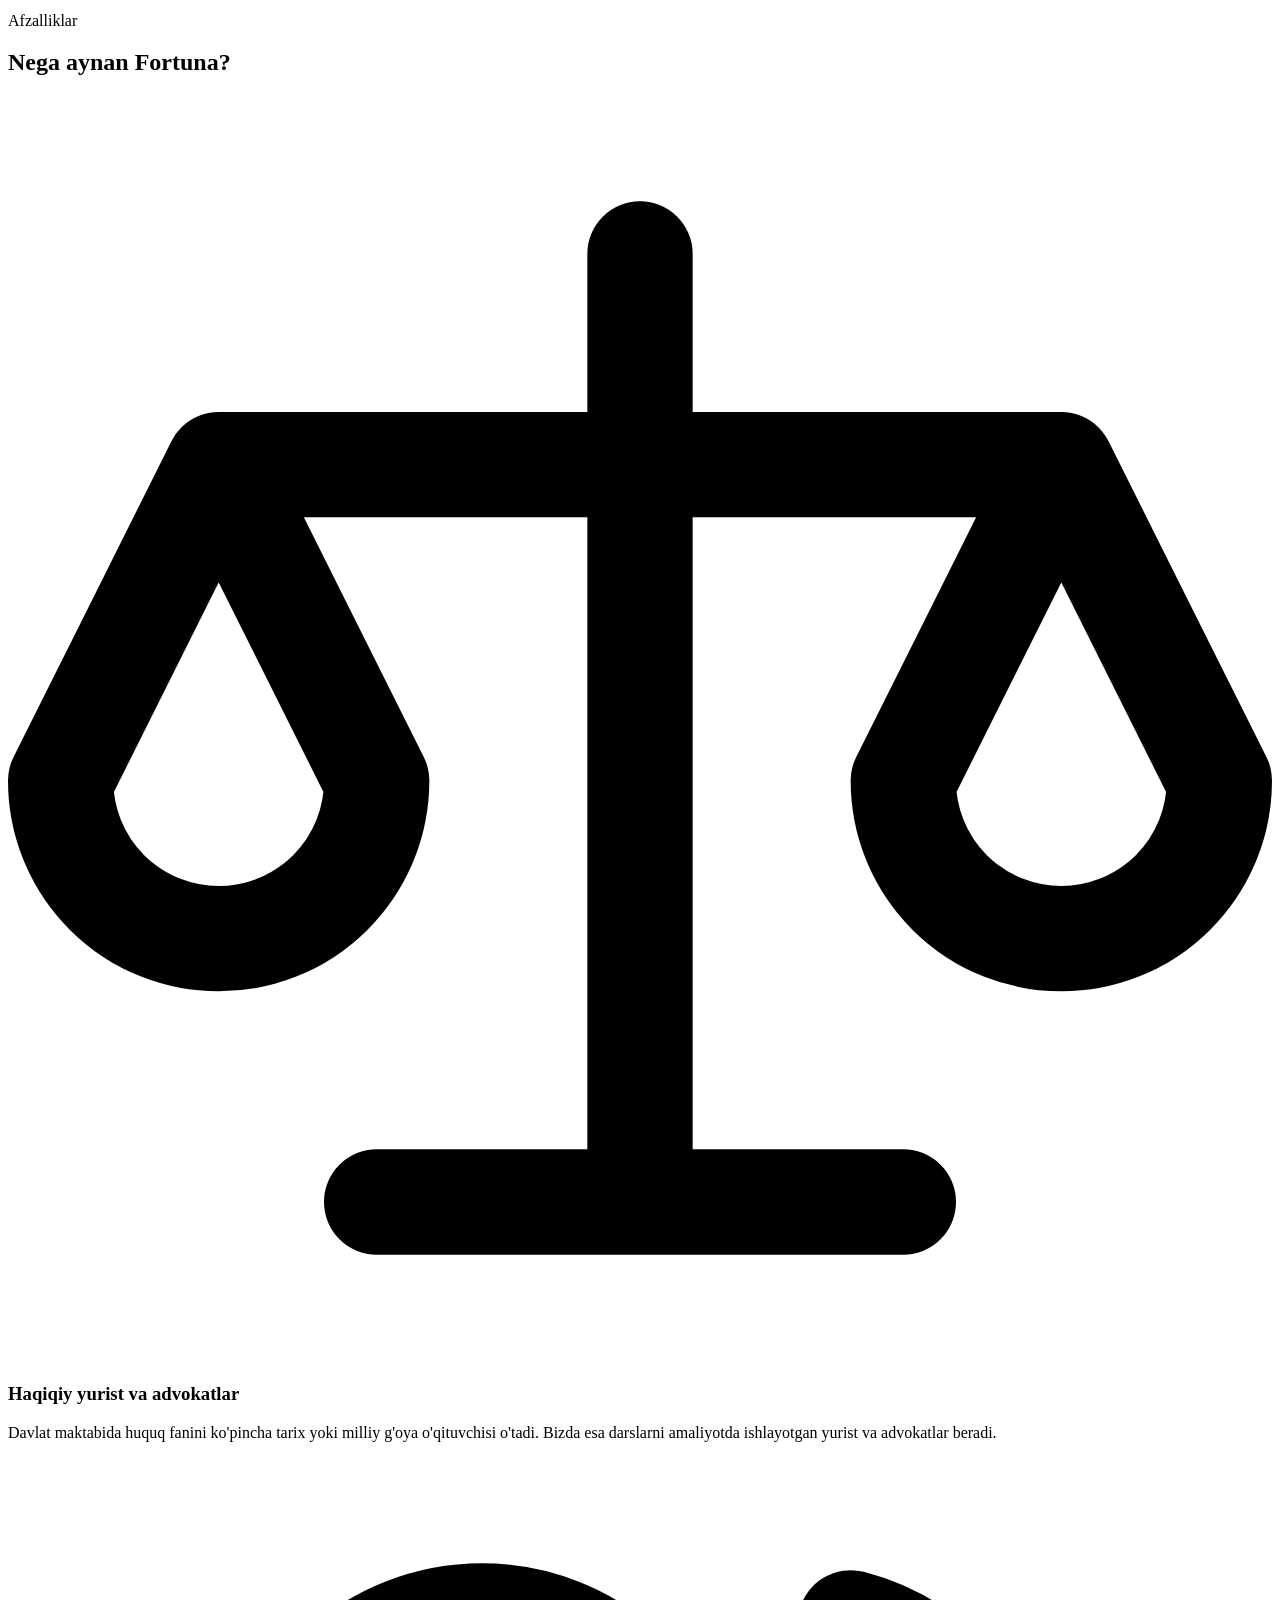
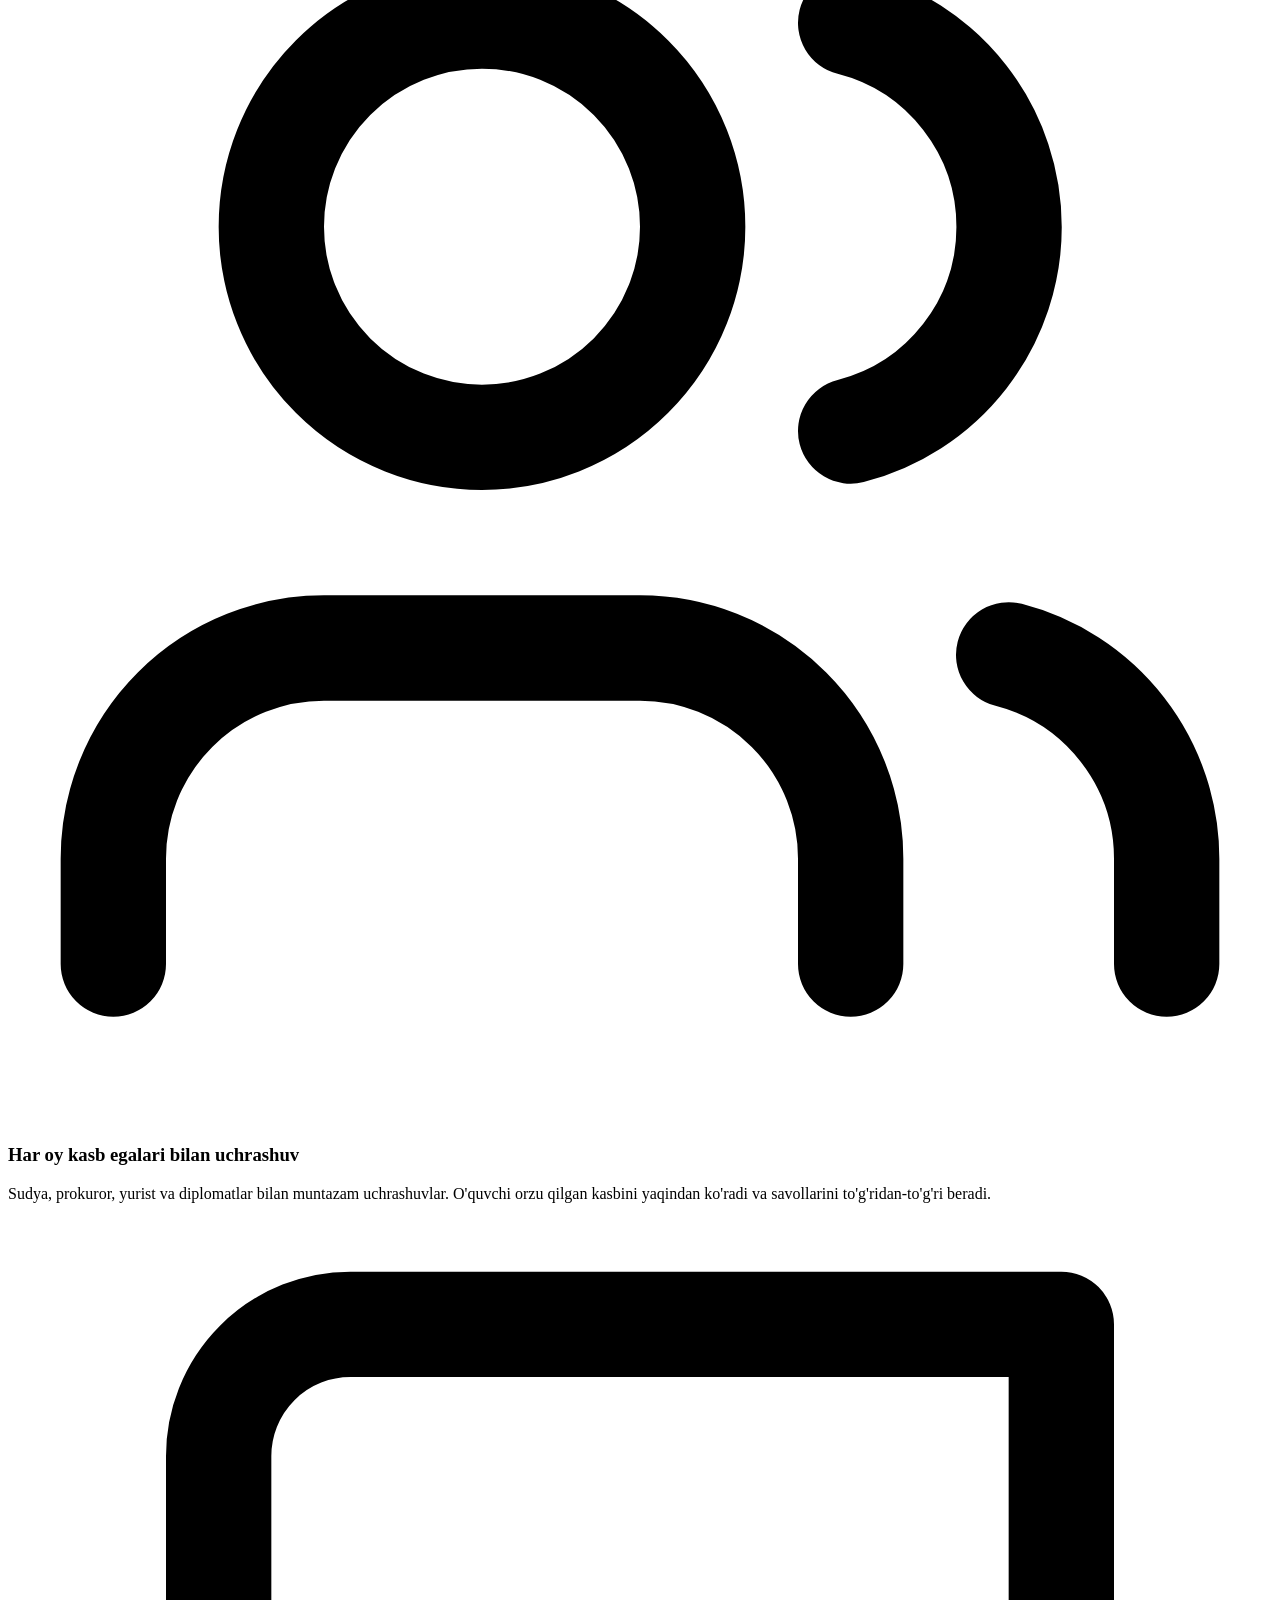
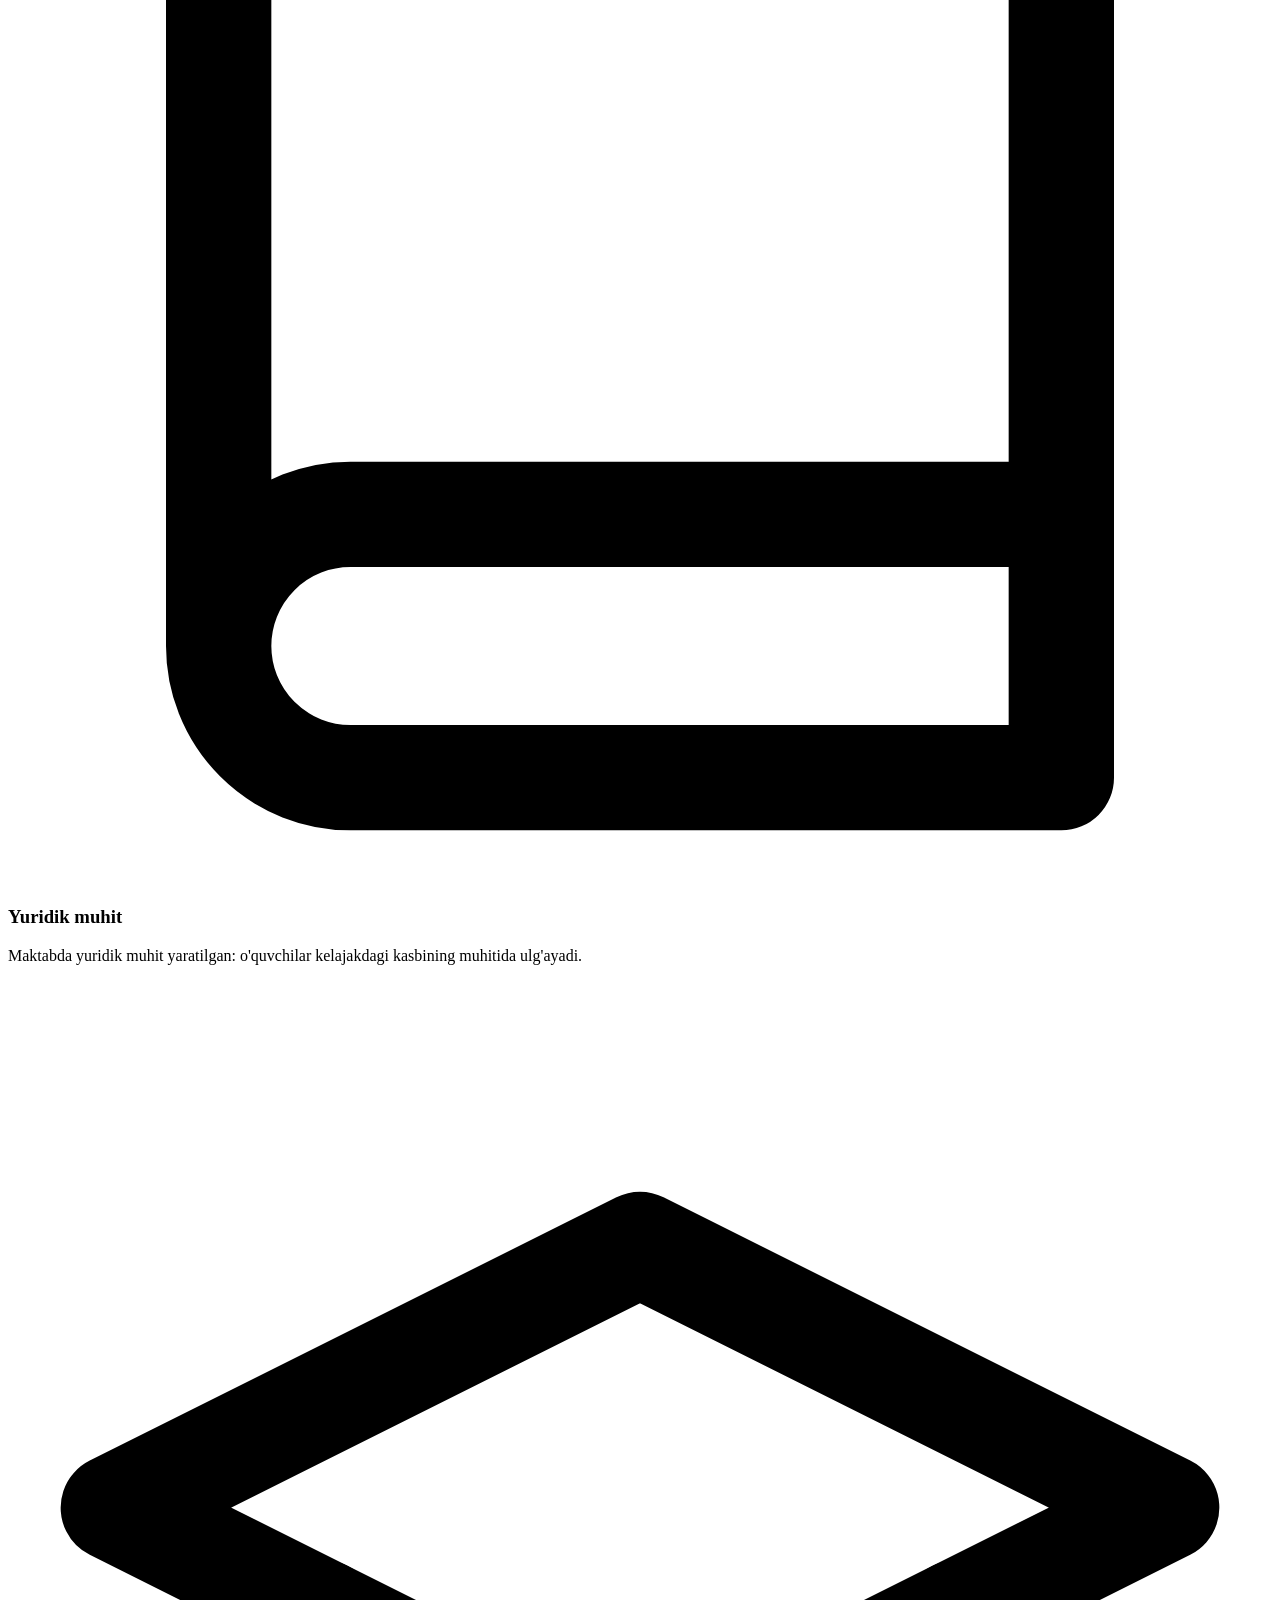
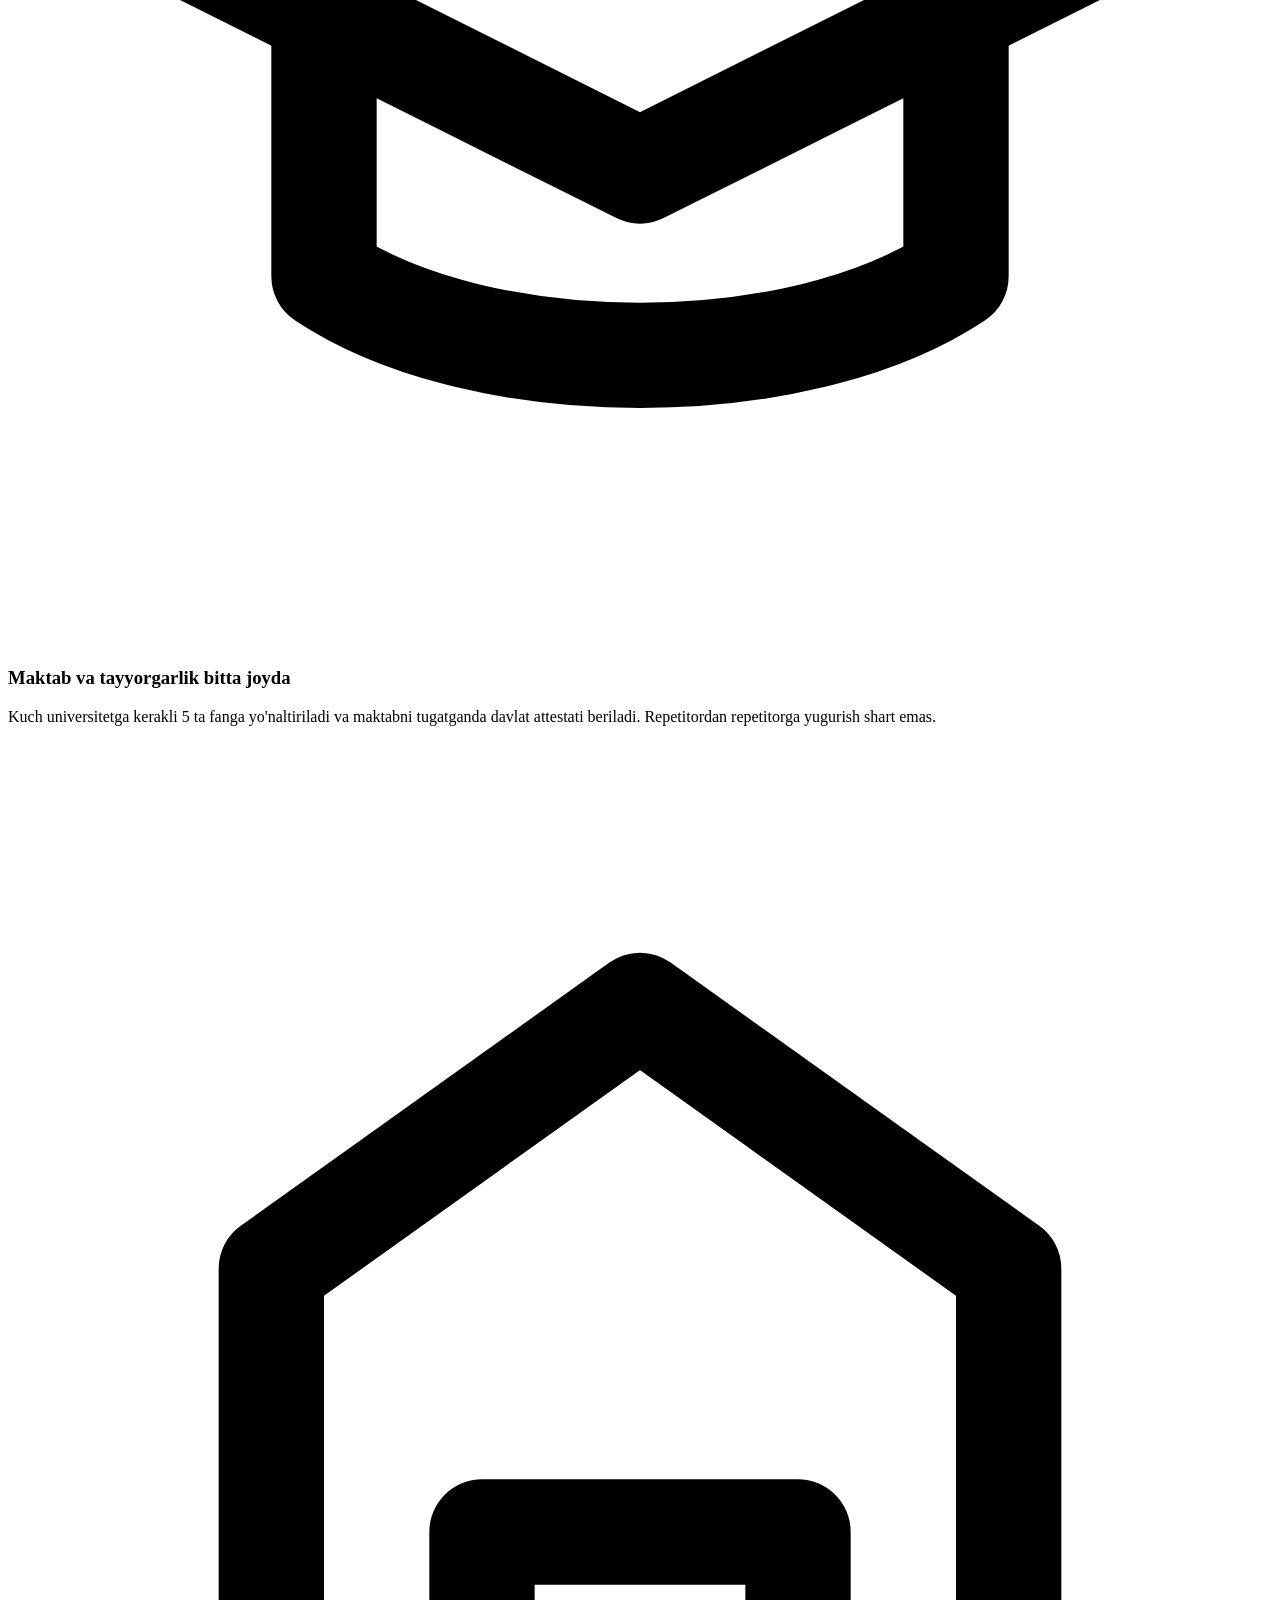
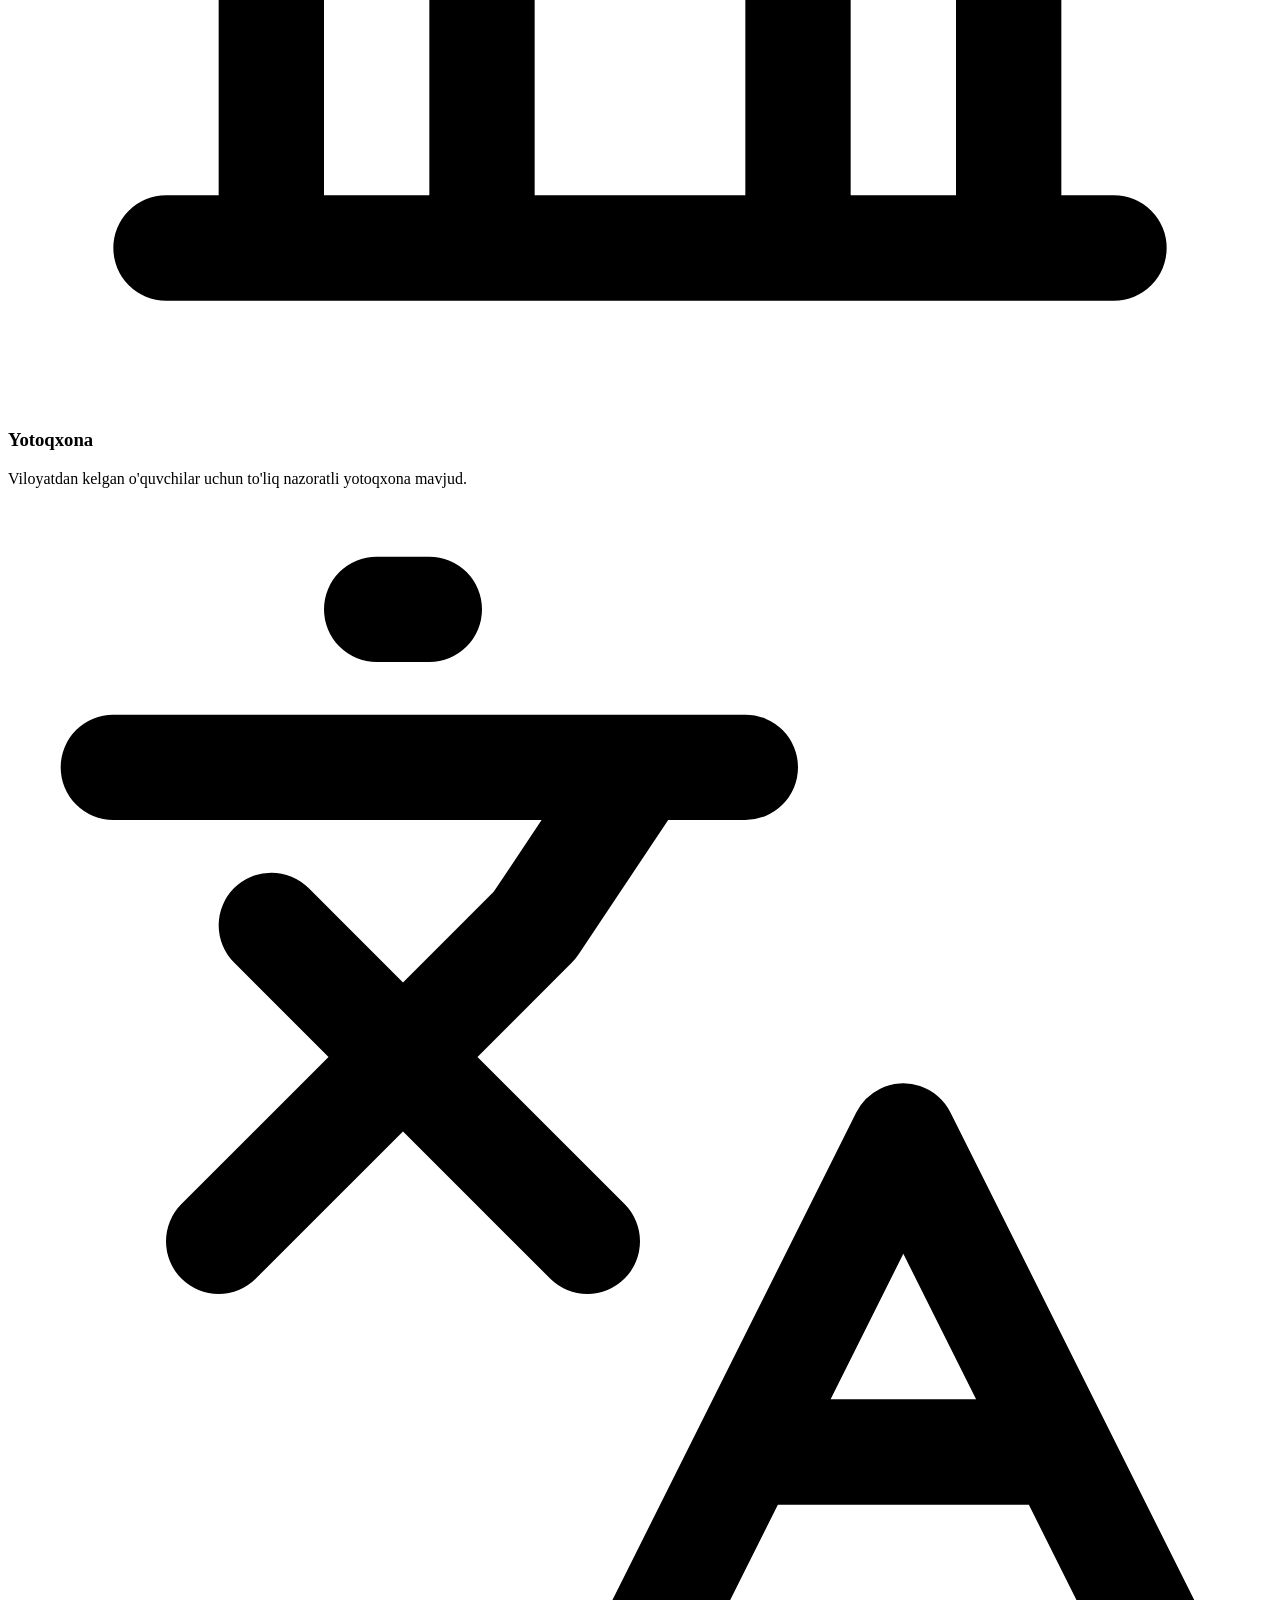
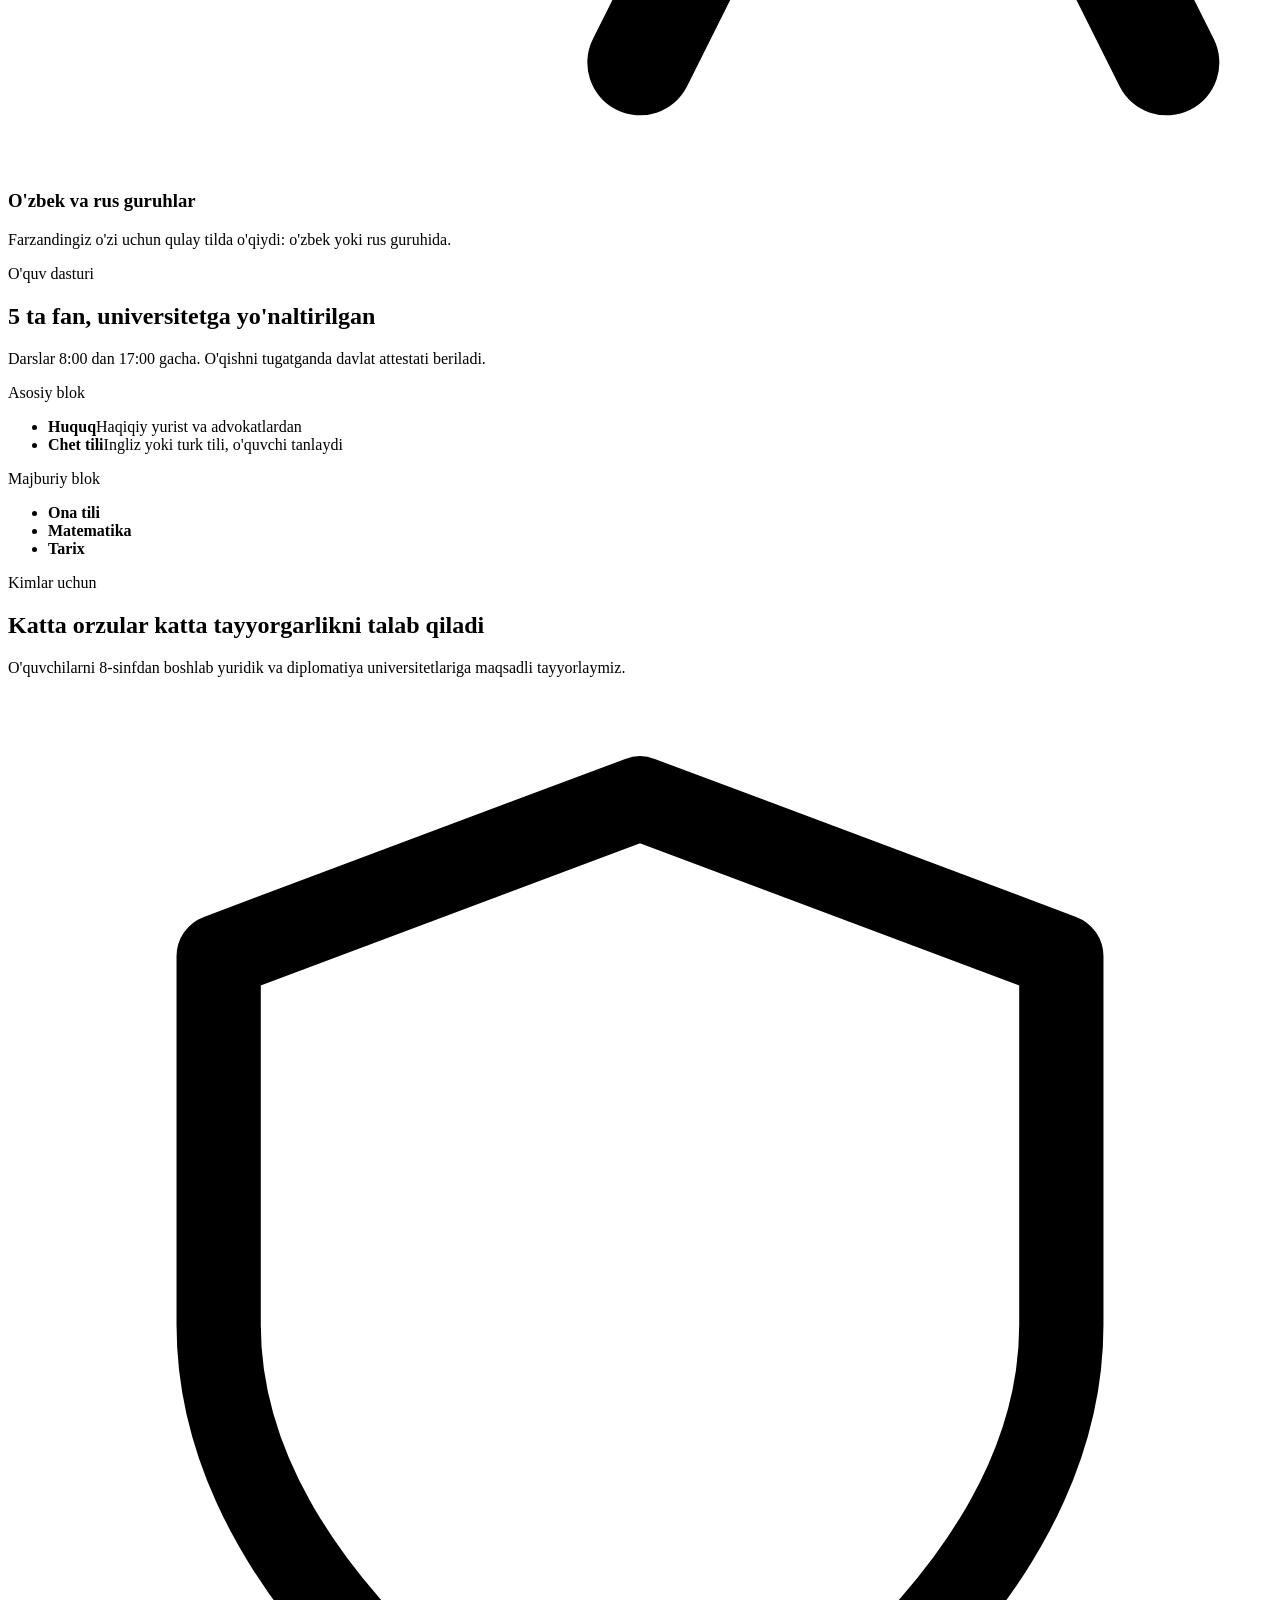
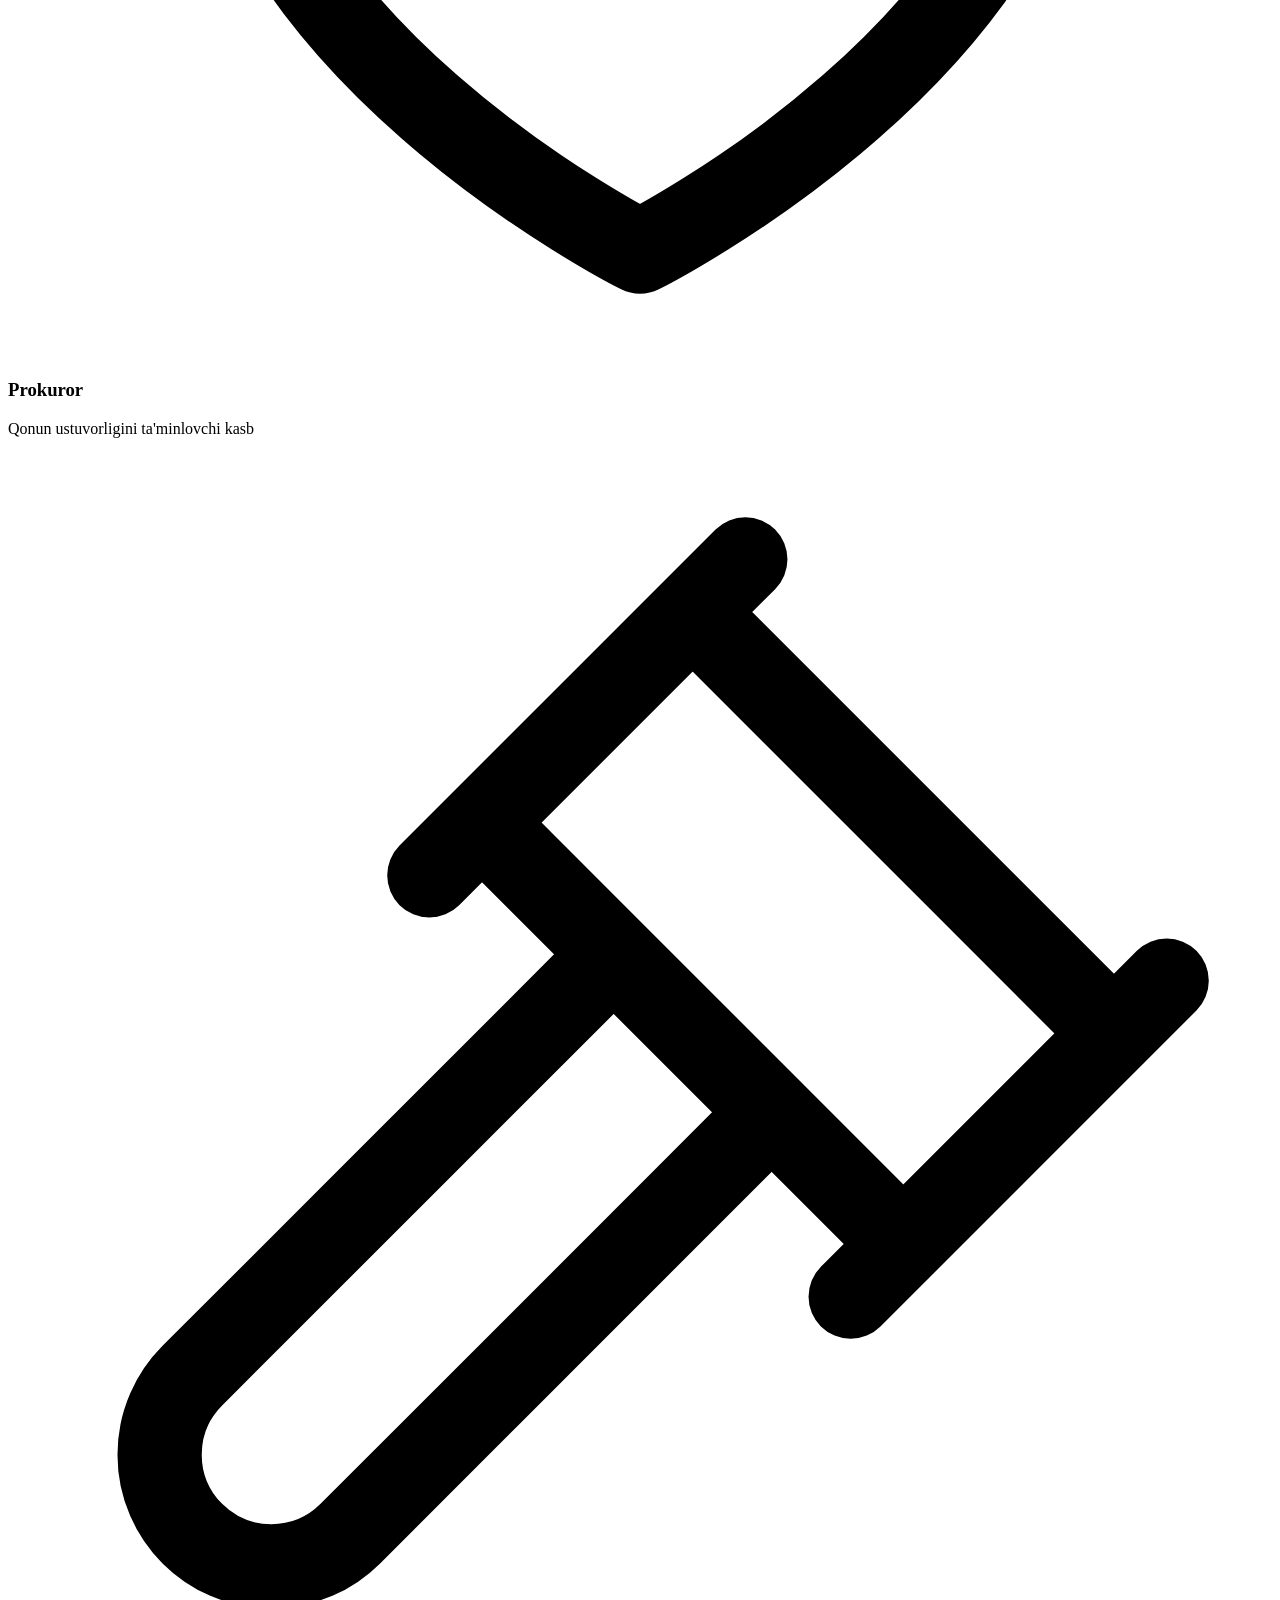
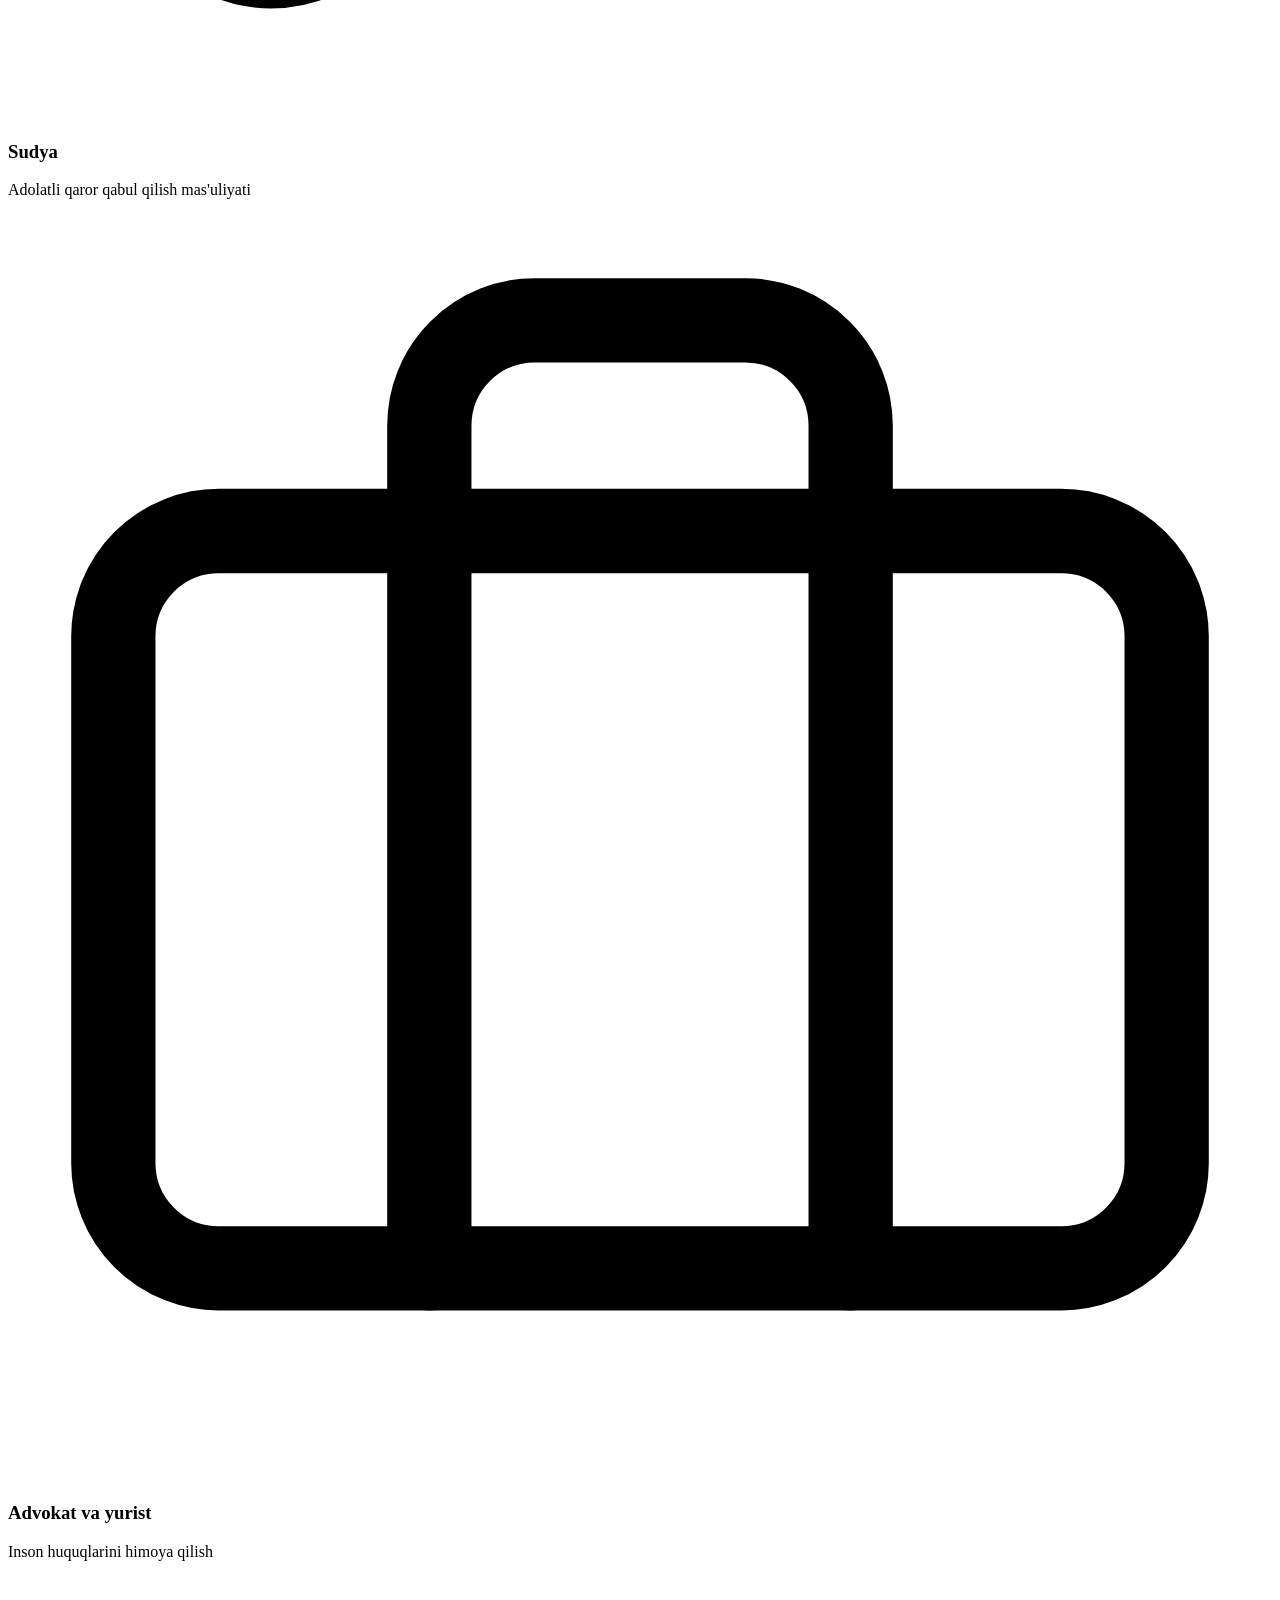
==== commit 1fbff2a5: "Send site leads to Fortuna bot (amoCRM) and add program details - /api/lead forwards leads to fortun" ====
--- a/fortuna-maktabi/index.html
+++ b/fortuna-maktabi/index.html
@@ -4,7 +4,7 @@
   <meta charset="utf-8">
   <meta name="viewport" content="width=device-width, initial-scale=1, viewport-fit=cover">
   <title>Fortuna Maktabi — bo'lajak yurist va diplomatlar maktabi | Toshkent, Chorsu</title>
-  <meta name="description" content="Fortuna Maktabi — bo'lajak yurist va diplomatlar maktabi. Toshkent, Chorsu. 8–11-sinflar. Haqiqiy yurist va advokatlar dars beradi, har oy sudya, prokuror va diplomatlar bilan uchrashuvlar. O'zbek va rus guruhlar, viloyatdan kelganlar uchun yotoqxona.">
+  <meta name="description" content="Fortuna Maktabi — bo'lajak yurist va diplomatlar maktabi. Toshkent, Chorsu. 8–11-sinflar. 5 fan, davlat attestati. Haqiqiy yurist va advokatlar dars beradi, har oy sudya, prokuror va diplomatlar bilan uchrashuvlar. O'zbek va rus guruhlar, viloyatdan kelganlar uchun yotoqxona.">
   <meta name="theme-color" content="#0a1630">
   <meta property="og:type" content="website">
   <meta property="og:title" content="Fortuna Maktabi — bo'lajak yurist va diplomatlar maktabi">
@@ -22,6 +22,7 @@
     "name": "Fortuna Maktabi",
     "alternateName": "Fortuna School",
     "description": "Bo'lajak yurist va diplomatlar maktabi. 8–11-sinflar.",
+    "telephone": ["+998991200200", "+998712008080"],
     "address": { "@type": "PostalAddress", "streetAddress": "Chorsu", "addressLocality": "Toshkent", "addressCountry": "UZ" }
   }
   </script>
@@ -36,10 +37,10 @@
       </a>
       <nav class="nav" id="nav" aria-label="Asosiy menyu">
         <a href="#afzalliklar">Afzalliklar</a>
-        <a href="#yotoqxona">Yotoqxona</a>
+        <a href="#dastur">Dastur</a>
         <a href="#narx">Narxlar</a>
-        <a href="#qabul">Qabul</a>
         <a href="#savollar">Savollar</a>
+        <a class="nav__phone" data-contact="phone" href="#"></a>
         <a class="btn btn--gold" href="/royxat/">Ro'yxatdan o'tish</a>
       </nav>
       <button class="burger" type="button" aria-label="Menyu" aria-controls="nav" aria-expanded="false">
@@ -62,8 +63,8 @@
           </div>
           <div class="facts">
             <div class="fact"><b>8–11</b><span>sinflar</span></div>
-            <div class="fact"><b>Har oy</b><span>kasb egalari bilan uchrashuv</span></div>
-            <div class="fact"><b>Yotoqxona</b><span>viloyatdan kelganlar uchun</span></div>
+            <div class="fact"><b>5 fan</b><span>universitetga yo'naltirilgan</span></div>
+            <div class="fact"><b>8:00–17:00</b><span>dars vaqti</span></div>
           </div>
         </div>
         <div class="hero__visual" aria-hidden="true">
@@ -133,7 +134,7 @@
           <article class="card card--feature reveal">
             <div class="card__icon"><svg viewBox="0 0 24 24" fill="none" stroke="currentColor" stroke-width="2" stroke-linecap="round" stroke-linejoin="round"><path d="M22 10 12 5 2 10l10 5 10-5Z"/><path d="M6 12v5c3 2 9 2 12 0v-5"/></svg></div>
             <h3>Maktab va tayyorgarlik bitta joyda</h3>
-            <p>Davlat standartidagi maktab ta'limi va universitetga kirishga maqsadli tayyorgarlik bitta binoda. Repetitordan repetitorga yugurish shart emas.</p>
+            <p>Kuch universitetga kerakli 5 ta fanga yo'naltiriladi va maktabni tugatganda davlat attestati beriladi. Repetitordan repetitorga yugurish shart emas.</p>
           </article>
           <article class="card card--feature reveal">
             <div class="card__icon"><svg viewBox="0 0 24 24" fill="none" stroke="currentColor" stroke-width="2" stroke-linecap="round" stroke-linejoin="round"><path d="M3 21h18M5 21V10l7-5 7 5v11M9 21v-6h6v6"/></svg></div>
@@ -144,6 +145,34 @@
             <div class="card__icon"><svg viewBox="0 0 24 24" fill="none" stroke="currentColor" stroke-width="2" stroke-linecap="round" stroke-linejoin="round"><path d="m5 8 6 6M4 14l6-6 2-3M2 5h12M7 2h1M22 22l-5-10-5 10M14 18h6"/></svg></div>
             <h3>O'zbek va rus guruhlar</h3>
             <p>Farzandingiz o'zi uchun qulay tilda o'qiydi: o'zbek yoki rus guruhida.</p>
+          </article>
+        </div>
+      </div>
+    </section>
+
+    <!-- O'quv dasturi -->
+    <section class="section" id="dastur">
+      <div class="container">
+        <div class="section-head reveal">
+          <span class="eyebrow">O'quv dasturi</span>
+          <h2>5 ta fan, universitetga yo'naltirilgan</h2>
+          <p>Darslar 8:00 dan 17:00 gacha. O'qishni tugatganda davlat attestati beriladi.</p>
+        </div>
+        <div class="grid grid--2">
+          <article class="card program reveal">
+            <span class="program__label">Asosiy blok</span>
+            <ul class="program__list">
+              <li><b>Huquq</b><span>Haqiqiy yurist va advokatlardan</span></li>
+              <li><b>Chet tili</b><span>Ingliz yoki turk tili, o'quvchi tanlaydi</span></li>
+            </ul>
+          </article>
+          <article class="card program reveal">
+            <span class="program__label">Majburiy blok</span>
+            <ul class="program__list">
+              <li><b>Ona tili</b></li>
+              <li><b>Matematika</b></li>
+              <li><b>Tarix</b></li>
+            </ul>
           </article>
         </div>
       </div>
@@ -230,19 +259,41 @@
       </div>
     </section>
 
+    <!-- Kafolat va chegirma -->
+    <section class="section">
+      <div class="container">
+        <div class="section-head reveal">
+          <span class="eyebrow">Kafolat va chegirma</span>
+          <h2>Natija uchun mas'uliyat</h2>
+        </div>
+        <div class="grid grid--2">
+          <article class="card card--feature reveal">
+            <div class="card__icon"><svg viewBox="0 0 24 24" fill="none" stroke="currentColor" stroke-width="2" stroke-linecap="round" stroke-linejoin="round"><path d="M12 22s8-4 8-10V5l-8-3-8 3v7c0 6 8 10 8 10Z"/><path d="m9 12 2 2 4-4"/></svg></div>
+            <h3>O'qishga kirish kafolati</h3>
+            <p>Maktab ta'lim sifatiga va o'qituvchilariga kafolat beradi. O'qituvchilar bergan topshiriqlarni to'liq bajargan o'quvchilarga universitetga kirish kafolati beriladi.</p>
+          </article>
+          <article class="card card--feature reveal">
+            <div class="card__icon"><svg viewBox="0 0 24 24" fill="none" stroke="currentColor" stroke-width="2" stroke-linecap="round" stroke-linejoin="round"><path d="M19 5 5 19"/><circle cx="6.5" cy="6.5" r="2.5"/><circle cx="17.5" cy="17.5" r="2.5"/></svg></div>
+            <h3>50% gacha chegirma imkoniyati</h3>
+            <p>Har oy o'quvchilar test topshiradi. Eng yaxshi natija ko'rsatganlarga oylik to'lovda 50% gacha chegirma beriladi.</p>
+          </article>
+        </div>
+      </div>
+    </section>
+
     <!-- Qabul jarayoni -->
     <section class="section section--dark" id="qabul">
       <div class="container">
         <div class="section-head reveal">
           <span class="eyebrow">Qabul jarayoni</span>
           <h2>Qanday qilib o'qishga kiriladi?</h2>
-          <p>Joylar soni cheklangan, shuning uchun ariza erta qoldirilgani ma'qul.</p>
+          <p>Qabul test orqali emas, suhbat orqali. Chorak tugashini kutish shart emas: istalgan vaqtda o'qishni ko'chirib o'tish mumkin.</p>
         </div>
         <div class="steps">
           <div class="step reveal"><h3>Ariza qoldiring</h3><p>Saytdagi qisqa formani to'ldiring. Bir daqiqa vaqt oladi.</p></div>
-          <div class="step reveal"><h3>Qo'ng'iroq</h3><p>Mutaxassisimiz siz bilan bog'lanib, barcha savollarga javob beradi.</p></div>
-          <div class="step reveal"><h3>Tanishuv</h3><p>Chorsudagi maktabimizga tashrif buyurasiz.</p></div>
-          <div class="step reveal"><h3>Shartnoma</h3><p>Hujjatlarni rasmiylashtirib, o'qishni boshlaysiz.</p></div>
+          <div class="step reveal"><h3>Qo'ng'iroq</h3><p>Administratorimiz siz bilan bog'lanib, barcha savollarga javob beradi.</p></div>
+          <div class="step reveal"><h3>Sinov kuni</h3><p>Farzandingiz bilan kelib, bir kun darslarda qatnashasiz va muhitni o'z ko'zingiz bilan ko'rasiz.</p></div>
+          <div class="step reveal"><h3>Suhbat va shartnoma</h3><p>Qabul suhbatidan so'ng hujjatlarni rasmiylashtirib, o'qishni boshlaysiz.</p></div>
         </div>
       </div>
     </section>
@@ -276,8 +327,36 @@
             <p>Huquq fanlarini haqiqiy yurist va advokatlar o'tadi. Bundan tashqari, har oy sudya, prokuror, yurist va diplomatlar bilan uchrashuvlar tashkil etiladi.</p>
           </details>
           <details>
-            <summary>Bu oddiy maktabmi yoki o'quv markazmi?</summary>
-            <p>Bu xususiy maktab: o'quvchilar davlat standartidagi umumta'lim dasturini o'qiydi va qo'shimcha ravishda universitetga kirishga tayyorlanadi.</p>
+            <summary>Qaysi fanlar o'qitiladi?</summary>
+            <p>5 ta fan. Asosiy blok: huquq va chet tili (ingliz yoki turk tili, o'quvchi tanlaydi). Majburiy blok: ona tili, matematika va tarix.</p>
+          </details>
+          <details>
+            <summary>Davlat attestati beriladimi?</summary>
+            <p>Ha, maktab davlat attestatini beradi. Hujjat va rasmiylik tomonidan hech qanday muammo yo'q.</p>
+          </details>
+          <details>
+            <summary>Darslar soat nechada?</summary>
+            <p>Darslar 8:00 dan 17:00 gacha davom etadi.</p>
+          </details>
+          <details>
+            <summary>Qabul test orqalimi?</summary>
+            <p>Yo'q, qabul suhbat asosida bo'ladi. Biz uchun eng muhimi o'quvchining kuchli xohishi, uni maktab o'zi tayyorlaydi. Allaqachon tayyorgarligi yoki sertifikati bor o'quvchilarni ham albatta qabul qilamiz.</p>
+          </details>
+          <details>
+            <summary>O'quv yili o'rtasida o'tsa bo'ladimi?</summary>
+            <p>Ha. Chorak tugashini kutmasdan, istalgan vaqtda o'qishni ko'chirib o'tish mumkin.</p>
+          </details>
+          <details>
+            <summary>Avval ko'rib, keyin qaror qilsak bo'ladimi?</summary>
+            <p>Albatta. Farzandingiz bilan maktabga kelib, bir kun darslarda qatnashishingiz, o'qituvchilar bilan gaplashishingiz va keyin qaror qabul qilishingiz mumkin.</p>
+          </details>
+          <details>
+            <summary>O'qishga kirishga kafolat berasizmi?</summary>
+            <p>Maktab ta'lim sifatiga va o'qituvchilariga kafolat beradi. O'qituvchilar bergan topshiriqlarni to'liq bajargan o'quvchilarga universitetga kirish kafolati beriladi.</p>
+          </details>
+          <details>
+            <summary>Chegirma bormi?</summary>
+            <p>Har oy o'quvchilar test topshiradi. Eng yaxshi natija ko'rsatganlarga oylik to'lovda 50% gacha chegirma beriladi.</p>
           </details>
         </div>
       </div>
@@ -291,7 +370,10 @@
             <h2>Farzandingiz kelajagini bugundan rejalashtiring</h2>
             <p>Ariza qoldiring, mutaxassisimiz qo'ng'iroq qilib to'liq ma'lumot beradi.</p>
           </div>
-          <a class="btn btn--gold" href="/royxat/">Ro'yxatdan o'tish</a>
+          <div class="cta-band__actions">
+            <a class="btn btn--gold" href="/royxat/">Ro'yxatdan o'tish</a>
+            <a class="btn btn--ghost" data-contact="admin" data-keep-text data-contact-wrap href="#">Telegram orqali yozish</a>
+          </div>
         </div>
       </div>
     </section>
@@ -311,6 +393,7 @@
           <h4>Bo'limlar</h4>
           <ul>
             <li><a href="#afzalliklar">Afzalliklar</a></li>
+            <li><a href="#dastur">O'quv dasturi</a></li>
             <li><a href="#yotoqxona">Yotoqxona</a></li>
             <li><a href="#narx">Narxlar</a></li>
             <li><a href="/royxat/">Ro'yxatdan o'tish</a></li>
@@ -319,10 +402,13 @@
         <div data-contact-group>
           <h4>Bog'lanish</h4>
           <ul>
-            <li data-contact-wrap><a data-contact="phone" href="#"></a></li>
-            <li data-contact-wrap><a data-contact="telegram" href="#"></a></li>
-            <li data-contact-wrap><a data-contact="instagram" href="#"></a></li>
-            <li data-contact-wrap><a data-contact="address" href="#"></a></li>
+            <li data-contact-wrap>📞 <a data-contact="phone" href="#"></a></li>
+            <li data-contact-wrap>📞 <a data-contact="phone2" href="#"></a></li>
+            <li data-contact-wrap>✍️ Murojaat: <a data-contact="admin" href="#"></a></li>
+            <li data-contact-wrap>🤖 Bot: <a data-contact="bot" href="#"></a></li>
+            <li data-contact-wrap>📢 Telegram kanal: <a data-contact="telegram" href="#"></a></li>
+            <li data-contact-wrap>📷 Instagram: <a data-contact="instagram" href="#"></a></li>
+            <li data-contact-wrap>📍 <a data-contact="address" href="#"></a></li>
           </ul>
         </div>
       </div>
